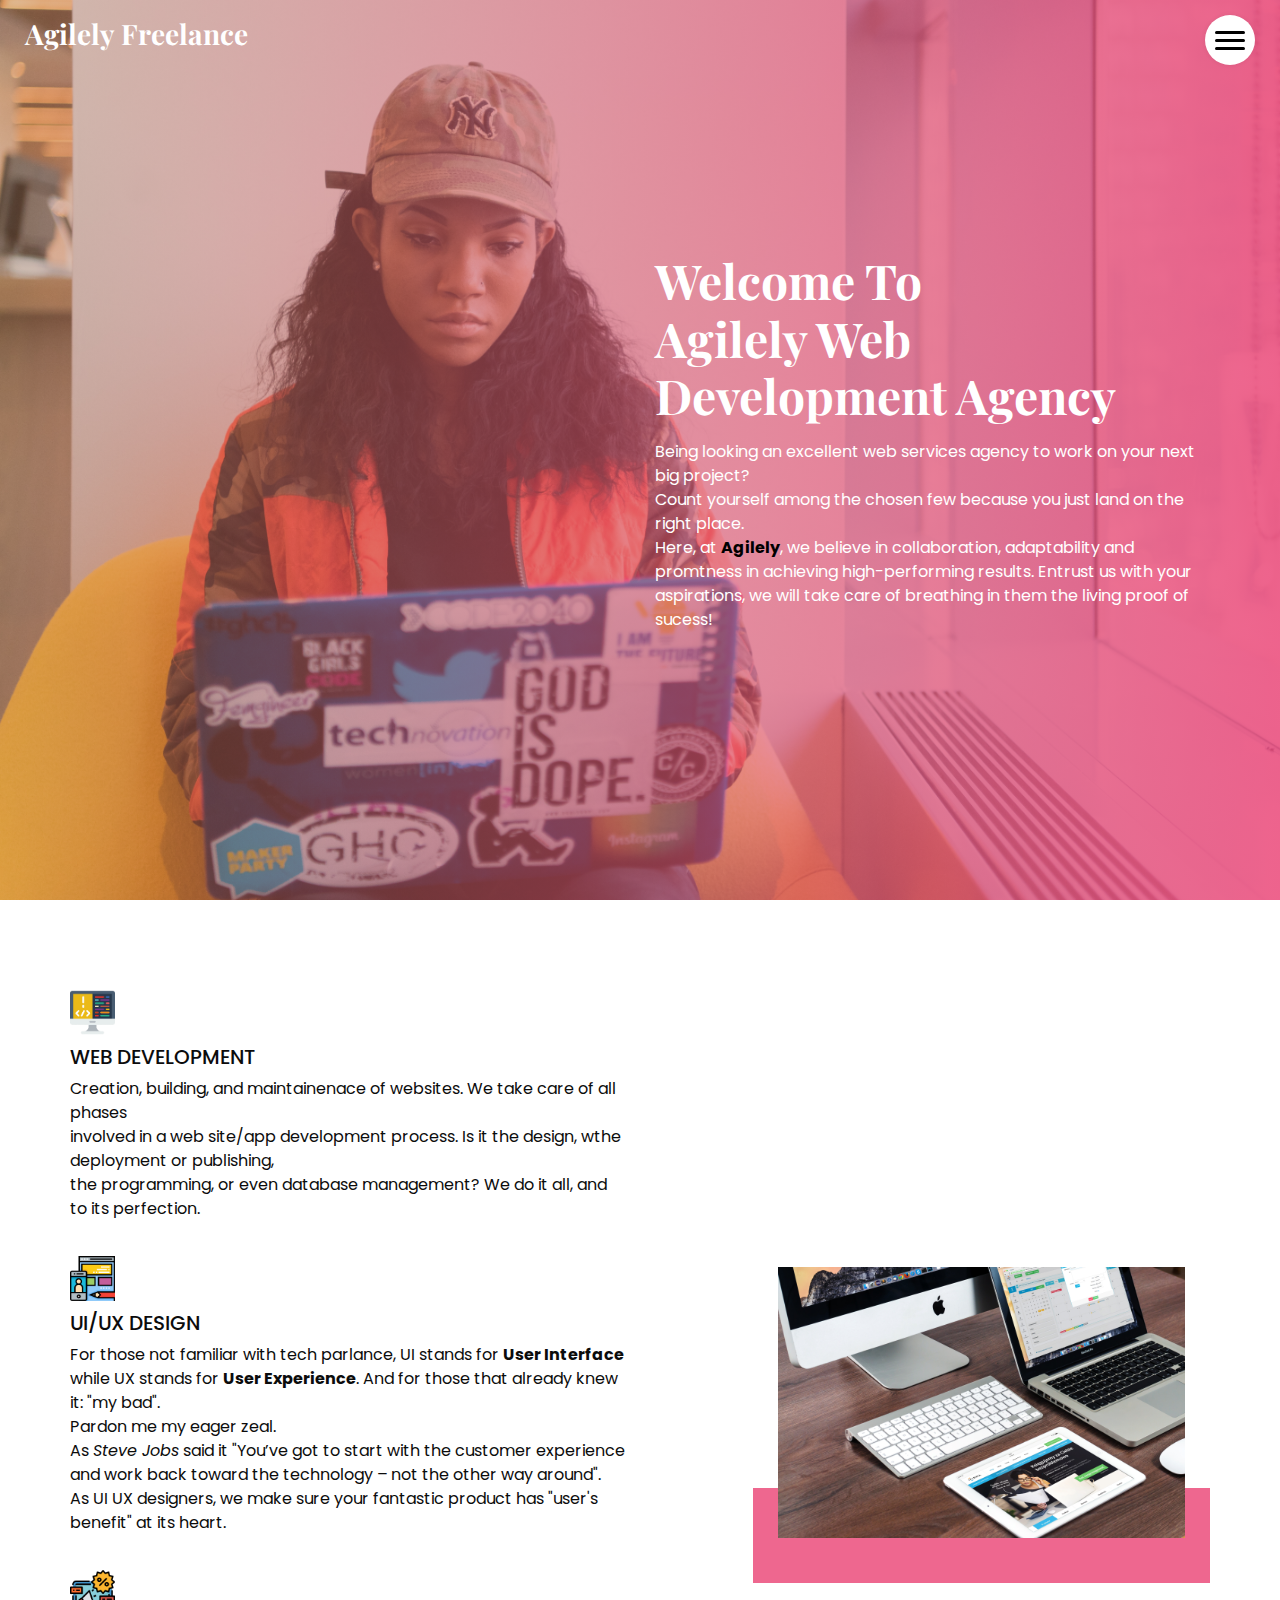
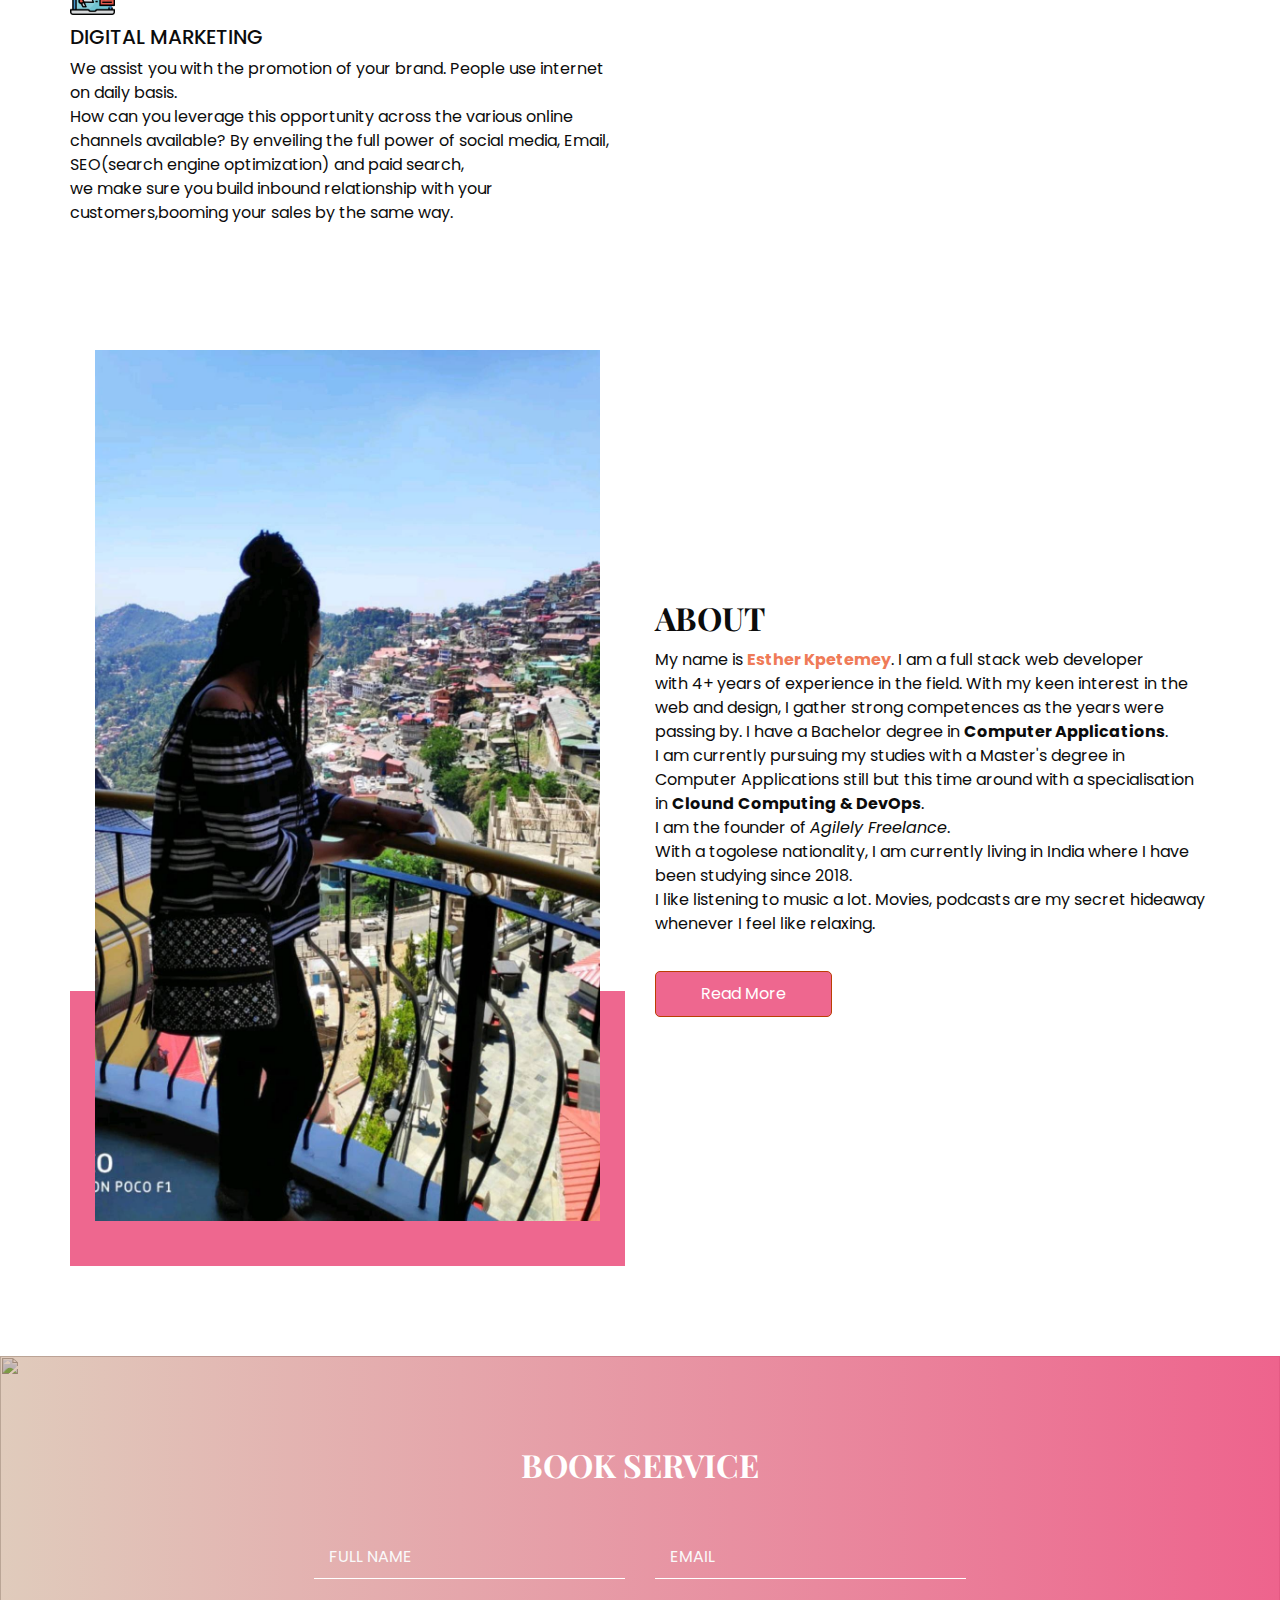
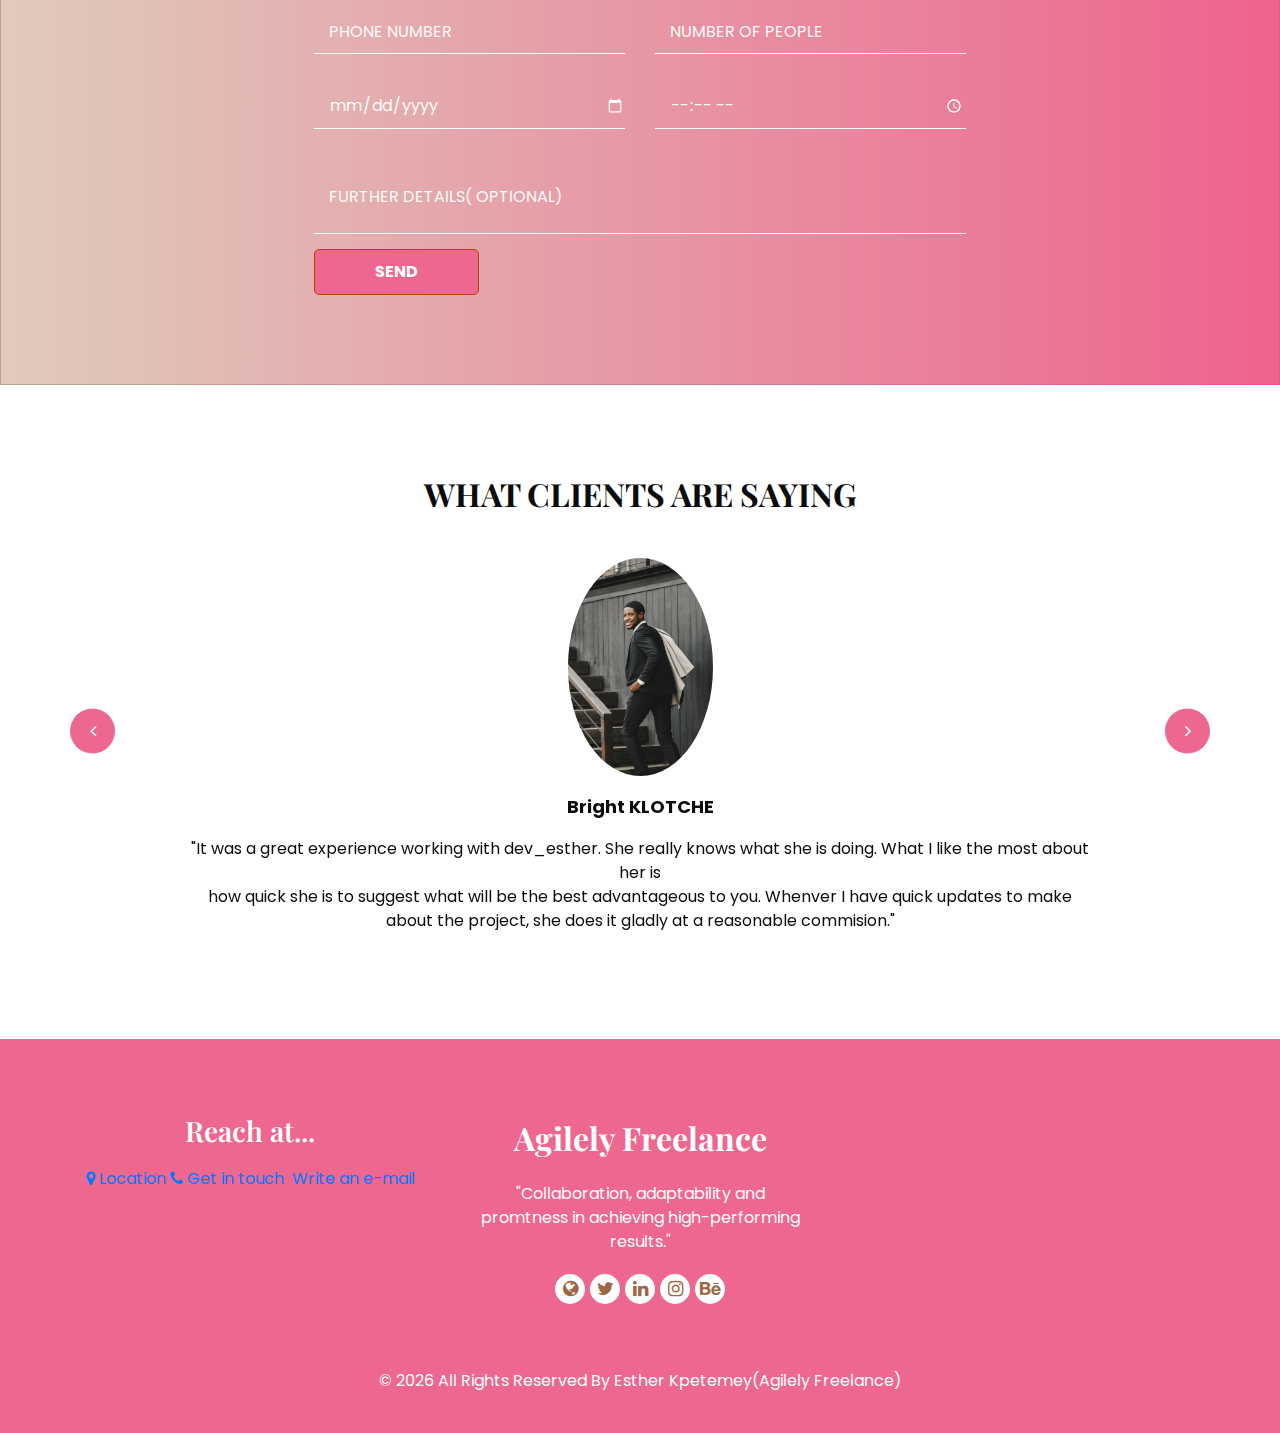
==== index.html @ 751589ab "Add call and mail to links." ====
<!DOCTYPE html>
<html>
  <head>
    <!-- Basic -->
    <meta charset="utf-8" />
    <meta http-equiv="X-UA-Compatible" content="IE=edge" />
    <!-- Mobile Metas -->
    <meta
      name="viewport"
      content="width=device-width, initial-scale=1, shrink-to-fit=no"
    />
    <!-- Site Metas -->

    <title>Agilely | Esther Kpetemey</title>
    <!-- Favicon -->
    <link rel="icon" type="image/x-icon" href="images/favicon.ico"/>
        <!-- End of Favicon -->
    <!-- bootstrap core css -->
    <link rel="stylesheet" type="text/css" href="css/bootstrap.css" />
    <!-- font awesome style -->
    <link href="css/font-awesome.min.css" rel="stylesheet" />
    <!-- Custom styles for this template -->
    <link href="css/style.css" rel="stylesheet" />
    <!-- responsive style -->
    <link href="css/responsive.css" rel="stylesheet" />
  </head>

  <body>
    <!-- header section start -->

    <header class="header_section">
      <div class="container-fluid">
        <nav class="navbar navbar-expand-lg custom_nav-container">
          <a href="index.html" class="navbar-brand">
            <span>Agilely Freelance</span>
          </a>
          <div class="" id="">
            <div class="custom_menu-btn">
              <button onclick="openNav()">
                <span class="s-1"></span>
                <span class="s-2"></span>
                <span class="s-3"></span>
              </button>
              <div class="overlay" id="myNav">
                <div class="overlay-content">
                  <a href="index.html">Home</a>
                  <a href="about.html">About</a>
                  <a href="book.html">Book Service/Apointment</a>
                  <a href="testimonial.html">Testimonials</a>
                </div>
              </div>
            </div>
          </div>
        </nav>
      </div>
    </header>
    <!-- End of header section -->

    <!-- slider section -->
    <section class="slider_section position-relative">
      <div class="slider_bg_box">
        <img src="images/slider-bg.jpg" alt="" />
      </div>
      <div class="slider_bg"></div>
      <div class="container">
        <div class="col-md-6 ml-auto">
          <div class="detail-box">
            <h1>Welcome To <br />Agilely Web Development Agency</h1>
            <p>
              Being looking an excellent web services agency to work on your next big project?
            <br>Count yourself among the chosen few because you just land on the right place.
            <br>Here, at <strong style="color:#000">Agilely</strong>, we believe in collaboration, adaptability and
            <br> promtness in achieving high-performing results. Entrust us with your aspirations, we 
            will take care of breathing in them the living proof of sucess!
            </p>
          </div>
        </div>
      </div>
    </section>
    <!-- End of slider section -->

    <!-- Special section -->
    <section class="spcl_section layout_padding">
      <div class="container">
        <div class="row">
          <div class="col-md-6">
            <div class="detail_container">
              <div class="detail-box">
                <img src="images/s1.png" alt="" />
                <h5>Web Development</h5>
                <p>
                   Creation, building, and maintainenace of websites. We take care of all phases <br>
                   involved in a web site/app development process. Is it the design, wthe deployment or publishing, <br>
                   the programming, or even database management? We do it all, and to its perfection.
                </p>
              </div>
              <div class="detail-box">
                <img src="images/s2.png" alt="" />
                <h5>UI/UX Design</h5>
                <p>
                  For those not familiar with tech parlance, UI stands for <strong>User Interface</strong><br>
                  while UX stands for <strong>User Experience</strong>. And for those that already knew it: "my bad". <br>
                  Pardon me my eager zeal. <br>
                  As <i>Steve Jobs</i> said it "You’ve got to start with the customer experience and work back toward the technology – not the other way around".
                  <br>As UI UX designers, we make sure your fantastic product has "user's benefit" at its heart.
                </p>
              </div>
              <div class="detail-box">
                <img src="images/s3.png" alt="" />
                <h5>Digital Marketing</h5>
                <p>
                  We assist you with the promotion of your brand. People use internet on daily basis. <br>
                  How can you leverage this opportunity across the various online channels available?
                  By enveiling the full power of social media, Email, SEO(search engine optimization) and paid search, <br>
                  we make sure you build inbound relationship with your customers,booming your sales by the same way.
                </p>
              </div>
            </div>
          </div>
          <div class="col-md-6 col-lg-5 ml-auto">
            <div class="img-box">
              <img src="images/spcl-img.jpg" alt="" />
            </div>
          </div>
        </div>
      </div>
    </section>
    <!-- End of special section -->

    <!-- about section -->
    <section class="about_section layout_padding-bottom">
      <div class="container">
        <div class="row">
          <div class="col-md-6">
            <div class="img-box">
              <img src="images/about-img.jpg" alt="" />
            </div>
          </div>
          <div class="col-md-6">
            <div class="detail-box">
              <div class="heading_container">
                <h2>About</h2>
              </div>
              <p>
                My name is <strong style="color:#ef7b58">Esther Kpetemey</strong>. I am a full stack web developer<br>
                with 4+ years of experience in the field. With my keen interest in the web and design, I gather strong competences
                as the years were passing by. I have a Bachelor degree in <strong>Computer Applications</strong>. 
                <br>I am currently pursuing my studies with a Master's degree in Computer Applications still but this time
                around with a specialisation in <strong>Clound Computing & DevOps</strong>. 
                <br>I am the founder of <i>Agilely Freelance</i>.
                <br>With a togolese nationality, I am currently living in India where I have been studying since 2018.
                <br>I like listening to music a lot. Movies, podcasts are my secret hideaway whenever I feel like relaxing. 
              </p>
              <a target="_blank" href="https://www.linkedin.com/in/esther-e-a-kpetemey/">Read More</a>
            </div>
          </div>
        </div>
      </div>
    </section>
    <!-- End of about us page -->

    <!-- contact section -->
    <section class="contact_section layout_padding">
      <div class="contact_bg_box">
        <img src="images/contact-bg.jpeg" alt="" />
      </div>
      <div class="container">
        <div class="heading_container heading_center">
          <h2>Book Service</h2>
        </div>
        <div class="">
          <div class="row">
            <div class="col-md-7 mx-auto">
              <form action="">
                <div class="contact_form-container">
                  <div class="row">
                    <div class="col-sm-6">
                      <input type="text" placeholder="Full Name" />
                    </div>
                    <div class="col-sm-6">
                      <input type="text" placeholder="Email" />
                    </div>
                  </div>
                  <div class="row">
                    <div class="col-sm-6">
                      <input type="number" placeholder="Phone Number" />
                    </div>
                    <div class="col-sm-6">
                      <input type="number" placeholder="Number of People" />
                    </div>
                  </div>
                  <div class="row">
                    <div class="col-sm-6">
                      <input type="date" placeholder="Select date" />
                    </div>
                    <div class="col-sm-6">
                      <input type="time" placeholder="Select Time" />
                    </div>
                  </div>
                  <div class="">
                    <input
                      type="text"
                      placeholder="Further Details( Optional)"
                      class="message_input"
                    />
                  </div>
                  <div class="btn_box">
                    <button type="submit">Send</button>
                  </div>
                </div>
              </form>
            </div>
          </div>
        </div>
      </div>
    </section>
    <!-- End of contact section -->

    <!-- Testimonial section -->
    <section class="client_section layout_padding">
      <div class="container">
        <div class="heading_container heading_center">
          <h2>What clients are saying</h2>
        </div>
        <div
          class="carousel slide"
          id="carouselExampleControls"
          data-ride:="carousel"
        >
          <div class="carousel-inner">
            <div class="carousel-item active">
              <div class="box">
                <div class="img-box">
                  <img src="images/client1.jpg" alt="Random Picture illustrating a client 1" />
                </div>
                <div class="detail-box">
                  <h4>Bright KLOTCHE</h4>
                  <p>
                    "It was a great experience working with dev_esther. She 
                    really knows what she is doing. What I like the most about her is <br>
                    how quick she is to suggest what will be the best advantageous to you. 
                    Whenver I have quick updates to make about the project, she does it gladly
                    at a reasonable commision."
                  </p>
                </div>
              </div>
            </div>
            <div class="carousel-item">
              <div class="box">
                <div class="img-box">
                  <img src="images/client2.jpg" alt="Random Picture illustrating a client 2" />
                </div>
                <div class="detail-box">
                  <h4>Hetzia Banks</h4>
                  <p>
                    "I still remember that time I was desparately in need of a good web developer. 
                    <br>To keep the long story short,it was a kind of urgent service that I needed. 
                    The deadlines were really tight. My friend put me in contact with Esther. 
                    <br>She is the best. She did everything within the timing. I was able to have
                    my site up and running in no time. Thanks once more Esther!"
                  </p>
                </div>
              </div>
            </div>
          </div>
          <div class="carousel_btn-box">
            <a
              href="#carouselExampleControls"
              class="carousel-control-prev"
              role="button"
              data-slide="prev"
            >
              <i class="fa fa-angle-left" aria-hidden="true"></i>
              <span class="sr-only">Previous</span>
            </a>
            <a
              href="#carouselExampleControls"
              class="carousel-control-next"
              role="button"
              data-slide="next"
            >
              <i class="fa fa-angle-right" aria-hidden="true"></i>
              <span class="sr-only">Next</span>
            </a>
          </div>
        </div>
      </div>
    </section>
    <!-- end of client section -->

    <!-- start of footer -->
    <footer class="footer_section">
      <div class="container">
        <div class="row">
          <div class="col-md-4 footer-col">
            <div class="footer_content">
              <h4>Reach at...</h4>
              <div class="contact_link_box">
                <a href=""
                  ><i class="fa fa-map-marker" aria-hidden="true"></i>
                  <span>Location</span></a
                >
                <a href="tel:+917340922428"
                  ><i class="fa fa-phone" aria-hidden="true"></i>
                  <span>Get in touch</span></a
                >
                <a href="mailto:agilelytm@yahoo.com"
                  ><i class="fa fa-envelop" aria-hidden="true"></i>
                  <span>Write an e-mail</span></a
                >
              </div>
            </div>
          </div>
          <div class="col-md-4 footer-col">
            <div class="footer_detail">
              <a href="" class="footer-logo"> Agilely Freelance </a>
              <p>
                "Collaboration, adaptability and
            <br> promtness in achieving high-performing results."
              </p>
              <div class="footer_social">
                <a href="https://www.estherkpetemey.com/" target="_blank"
                  ><i class="fa fa-globe" aria-hidden="true"></i
                ></a>
                <a href="https://twitter.com/es_kpet" target="_blank""><i class="fa fa-twitter" aria-hidden="true"></i></a>
                <a href="https://www.linkedin.com/in/esther-e-a-kpetemey/" target="_blank"><i class="fa fa-linkedin" aria-hidden="true"></i></a>
                <a href="https://www.instagram.com/esther_kpet/" target="_blank"
                  ><i class="fa fa-instagram" aria-hidden="true"></i
                ></a>
                <a href="https://www.behance.net/agilely" target="_blank""><i class="fa fa-behance" aria-hidden="true"></i></a>
              </div>
            </div>
          </div>
          <div class="col-md-4 footer-col">
            <div class="map_container">
              <div class="map">
                <div id="googleMap"></div>
              </div>
            </div>
          </div>
        </div>
        <div class="footer-info">
          <p>
            &copy; <span id="displayYear"></span> All Rights Reserved By
            <a target="_blank" href="https://portfolio.estherkpetemey.com/"
              >Esther Kpetemey(Agilely Freelance)</a
            >
          </p>
        </div>
      </div>
    </footer>
    <!-- end of footer section -->

    <!-- jQery -->
    <script src="js/jquery-3.4.1.min.js"></script>
    <!-- bootstrap js -->
    <script src="js/bootstrap.js"></script>
    <!-- custom js -->
    <script src="js/custom.js"></script>
    <!-- Google Map -->
    <!--<script src="https://maps.googleapis.com/maps/api/js?key=AIzaSyCh39n5U-4IoWpsVGUHWdqB6puEkhRLdmI&callback=myMap"></script>-->
        <script
      src="https://maps.googleapis.com/maps/api/js?key=AIzaSyB41DRUbKWJHPxaFjMAwdrzWzbVKartNGg&callback=initMap&v=weekly"
      defer
    ></script>
    <!-- End Google Map -->
  </body>
</html>
---- css/style.css ----
@import url("https://fonts.googleapis.com/css2?family=Playfair+Display:wght@400;500;600;700&family=Poppins:wght@400;500;600;700&display=swap");
/* fonts import */
@import url("../fonts/octin_sports_rg.ttf");
body {
  font-family: "Poppins", sans-serif;
  color: #0c0c0c;
  background-color: #ffffff;
  overflow-x: hidden;
}

.layout_padding {
  padding: 90px 0;
}

.layout_padding2 {
  padding: 45px 0;
}

.layout_padding2-top {
  padding-top: 45px;
}

.layout_padding2-bottom {
  padding-bottom: 45px;
}

.layout_padding-top {
  padding-top: 90px;
}

.layout_padding-bottom {
  padding-bottom: 90px;
}

.long_section {
  margin-left: 45px;
  margin-right: 45px;
  padding-left: 15px;
  padding-right: 15px;
}

.heading_container {
  display: -webkit-box;
  display: -ms-flexbox;
  display: flex;
  -webkit-box-orient: vertical;
  -webkit-box-direction: normal;
  -ms-flex-direction: column;
  flex-direction: column;
  -webkit-box-align: start;
  -ms-flex-align: start;
  align-items: flex-start;
  font-family: "Playfair Display", serif;
}

.heading_container h2 {
  position: relative;
  font-weight: bold;
  text-transform: uppercase;
  margin: 0;
}

.heading_container.heading_center {
  -webkit-box-align: center;
  -ms-flex-align: center;
  align-items: center;
  text-align: center;
}

h1,
h2 {
  font-family: "Playfair Display", serif;
}

/*header section*/
.header_section {
  position: absolute;
  top: 0;
  width: 100%;
  z-index: 9;
}

.header_section .container-fluid {
  padding-right: 25px;
  padding-left: 25px;
}

.header_section .nav_container {
  margin: 0 auto;
}

.header_section.innerpage_header {
  position: relative;
  background: -webkit-gradient(
    linear,
    left top,
    right top,
    from(#f2cc8f),
    to(#bb3e03)
  );
  background: linear-gradient(to right, #fdf0d5, #9c6644);
  padding: 10px 0;
}

.custom_nav-container {
  padding-left: 0;
  padding-right: 0;
}

.custom_menu-btn {
  position: fixed;
  right: 25px;
  top: 15px;
  width: 50px;
  height: 50px;
}

.custom_menu-btn::before {
  content: "";
  position: absolute;
  top: 0;
  right: 0;
  width: 100%;
  height: 100%;
  background-color: white;
  -webkit-box-shadow: 0 0 5px 0 rgba(0, 0, 0, 0.07);
  box-shadow: 0 0 5px 0 rgba(0, 0, 0, 0.07);
  z-index: 7;
  border-radius: 100%;
  -webkit-transition: all 0.3s;
  transition: all 0.3s;
}

.custom_menu-btn.menu_btn-style::before {
  width: 100vh;
  height: 100vh;
  background-color: #ee678f;
  -webkit-transform: scale(7);
  transform: scale(7);
  border-radius: 0;
}

.custom_menu-btn button {
  width: 50px;
  height: 50px;
  outline: none;
  border: none;
  border-radius: 100%;
  display: -webkit-box;
  display: -ms-flexbox;
  display: flex;
  -webkit-box-orient: vertical;
  -webkit-box-direction: normal;
  -ms-flex-direction: column;
  flex-direction: column;
  -webkit-box-align: center;
  -ms-flex-align: center;
  align-items: center;
  -webkit-box-pack: center;
  -ms-flex-pack: center;
  justify-content: center;
  background-color: transparent;
  position: relative;
  z-index: 999;
  margin: 0;
}

.custom_menu-btn button span {
  display: block;
  width: 30px;
  height: 3px;
  background-color: #000000;
  margin: 2.5px 0;
  -webkit-transition: all 0.3s;
  transition: all 0.3s;
  border-radius: 15px;
}

.custom_menu-btn .s-2 {
  -webkit-transition: all 0.1s;
  transition: all 0.1s;
}

.menu_btn-style button span {
  background-color: #ffffff;
}

.menu_btn-style button .s-1 {
  -webkit-transform: rotate(45deg) translate(6px, 6px);
  transform: rotate(45deg) translate(6px, 6px);
}

.menu_btn-style button .s-2 {
  -webkit-transform: translateX(100px);
  transform: translateX(100px);
}

.menu_btn-style button .s-3 {
  -webkit-transform: rotate(-45deg) translate(5px, -5px);
  transform: rotate(-45deg) translate(5px, -5px);
}

.overlay {
  height: 100%;
  width: 0;
  position: fixed;
  top: 0;
  left: 0;
  overflow-x: hidden;
  -webkit-transition: 0.5s;
  transition: 0.5s;
  z-index: 9;
}

.overlay .closebtn {
  position: absolute;
  top: 0;
  right: 30px;
  font-size: 60px;
}

.overlay a {
  padding: 0px;
  text-decoration: none;
  font-size: 22px;
  color: #ffffff;
  display: block;
  -webkit-transition: 0.3s;
  transition: 0.3s;
  margin-bottom: 15px;
  text-transform: uppercase;
  font-weight: 600;
  opacity: 0;
}

.overlay a:hover {
  color: #000;
}

.overlay-content {
  position: relative;
  top: 30%;
  width: 100%;
  text-align: center;
  margin-top: 30px;
  z-index: 99;
}

.menu_width {
  width: 100%;
}

.menu_width.overlay a {
  opacity: 1;
}

a,
a:hover,
a:focus {
  text-decoration: none;
}

a:hover,
a:focus {
  color: initial;
}

.btn,
.btn:focus {
  outline: none !important;
  -webkit-box-shadow: none;
  box-shadow: none;
}

.navbar-brand {
  font-family: "Playfair Display", serif;
}

.navbar-brand span {
  font-size: 28px;
  font-weight: 700;
  color: #ffffff;
}

/*end header section*/
/* slider section */
.slider_section {
  min-height: 100vh;
  -webkit-box-flex: 1;
  -ms-flex: 1;
  flex: 1;
  display: -webkit-box;
  display: -ms-flexbox;
  display: flex;
  -webkit-box-align: center;
  -ms-flex-align: center;
  align-items: center;
  position: relative;
}

.slider_section .row {
  -webkit-box-align: center;
  -ms-flex-align: center;
  align-items: center;
}

.slider_section .detail-box {
  position: relative;
  z-index: 4;
  color: #ffffff;
  padding: 75px 0;
}

.slider_section .detail-box h1 {
  font-weight: bold;
  font-size: 3rem;
}

.slider_section .detail-box p {
  margin-top: 15px;
}

.slider_section .detail-box .slider-link {
  display: inline-block;
  padding: 10px 45px;
  background-color: #9c6644;
  color: #ffffff;
  border-radius: 5px;
  border: 1px solid #bb3e03;
  -webkit-transition: all 0.2s;
  transition: all 0.2s;
  margin-top: 10px;
}

.slider_section .detail-box .slider-link:hover {
  background-color: transparent;
  color: #9c6644;
}

.slider_section .slider_bg_box {
  position: absolute;
  top: 0;
  left: 0;
  width: 100%;
  height: 100%;
  z-index: 2;
  overflow: hidden;
}

.slider_section .slider_bg_box img {
  width: 100%;
  height: 100%;
  -o-object-fit: cover;
  object-fit: cover;
  -o-object-position: top left;
  object-position: top left;
}

.slider_section .slider_bg_box::before {
  content: "";
  position: absolute;
  left: 0;
  top: 0;
  width: 100%;
  height: 100%;
  background: -webkit-gradient(
    linear,
    left top,
    right top,
    from(rgba(177, 126, 87, 0.4)),
    to(rgba(235, 72, 121, 0.85))
  );
  background: linear-gradient(
    to right,
    rgba(177, 126, 87, 0.4),
    rgba(235, 72, 121, 0.85)
  );
}

.spcl_section .row {
  -webkit-box-align: center;
  -ms-flex-align: center;
  align-items: center;
}

.spcl_section .detail-box {
  margin-bottom: 35px;
}

.spcl_section .detail-box img {
  width: 45px;
  margin-bottom: 10px;
}

.spcl_section .detail-box h5 {
  text-transform: uppercase;
}

.spcl_section .img-box {
  display: -webkit-box;
  display: -ms-flexbox;
  display: flex;
  -webkit-box-pack: center;
  -ms-flex-pack: center;
  justify-content: center;
  background: -webkit-gradient(
    linear,
    left top,
    left bottom,
    color-stop(70%, transparent),
    color-stop(70%, #9c6644)
  );
  background: linear-gradient(to bottom, transparent 70%, #ee678f 70%);
  padding: 0 25px 45px 25px;
}

.spcl_section .img-box img {
  width: 100%;
}

.about_section .row {
  -webkit-box-align: center;
  -ms-flex-align: center;
  align-items: center;
}

.about_section .img-box {
  position: relative;
  background: -webkit-gradient(
    linear,
    left top,
    left bottom,
    color-stop(70%, transparent),
    color-stop(70%, #9c6644)
  );
  background: linear-gradient(to bottom, transparent 70%, #ee678f 70%);
  padding: 0 25px 45px 25px;
}

.about_section .img-box img {
  width: 100%;
  position: relative;
}

.about_section .detail-box p {
  margin-top: 10px;
  margin-bottom: 35px;
}

.about_section .detail-box a {
  display: inline-block;
  padding: 10px 45px;
  background-color: #ee678f;
  color: #ffffff;
  border-radius: 5px;
  border: 1px solid #bb3e03;
  -webkit-transition: all 0.2s;
  transition: all 0.2s;
}

.about_section .detail-box a:hover {
  background-color: transparent;
  color: #bb3e03;
}

/* contact section */
.contact_section {
  position: relative;
  color: #ffffff;
}

.contact_section .row {
  -webkit-box-align: center;
  -ms-flex-align: center;
  align-items: center;
}

.contact_section .contact_form-container {
  margin-top: 35px;
}

.contact_section .contact_form-container input {
  border: none;
  outline: none;
  color: #fefefe;
  height: 45px;
  width: 100%;
  margin: 15px 0;
  padding-left: 15px;
  background-color: transparent;
  border-bottom: 1px solid #fff;
}

.contact_section .contact_form-container input::-webkit-input-placeholder {
  color: #fafafa;
  text-transform: uppercase;
}

.contact_section .contact_form-container input:-ms-input-placeholder {
  color: #fafafa;
  text-transform: uppercase;
}

.contact_section .contact_form-container input::-ms-input-placeholder {
  color: #fafafa;
  text-transform: uppercase;
}

.contact_section .contact_form-container input::placeholder {
  color: #fafafa;
  text-transform: uppercase;
}

.contact_section .contact_form-container input.message_input {
  height: 75px;
}

.contact_section .contact_form-container input:focus {
  border-bottom: 1px solid #bb3e03;
}

.contact_section
  .contact_form-container
  input[type="date"]::-webkit-calendar-picker-indicator,
.contact_section
  .contact_form-container
  input[type="time"]::-webkit-calendar-picker-indicator {
  color: #fff;
  -webkit-filter: invert(1);
  filter: invert(1);
}

.contact_section .contact_form-container .btn-box {
  display: -webkit-box;
  display: -ms-flexbox;
  display: flex;
  -webkit-box-pack: center;
  -ms-flex-pack: center;
  justify-content: center;
  margin-top: 25px;
}

.contact_section .contact_form-container button {
  display: inline-block;
  padding: 10px 60px;
  background-color: #ee678f;
  color: #ffffff;
  border-radius: 5px;
  border: 1px solid #bb3e03;
  -webkit-transition: all 0.2s;
  transition: all 0.2s;
  text-transform: uppercase;
  font-weight: bold;
}

.contact_section .contact_form-container button:hover {
  background-color: #fff;
  color: #9c6644;
}

.contact_bg_box {
  position: absolute;
  top: 0;
  left: 0;
  width: 100%;
  height: 100%;
  overflow: hidden;
  z-index: -1;
  display: -webkit-box;
  display: -ms-flexbox;
  display: flex;
  -webkit-box-pack: center;
  -ms-flex-pack: center;
  justify-content: center;
  -webkit-box-align: center;
  -ms-flex-align: center;
  align-items: center;
}

.contact_bg_box img {
  width: 100%;
  height: 100%;
  -o-object-fit: cover;
  object-fit: cover;
  -o-object-position: top right;
  object-position: top right;
}

.contact_bg_box::before {
  content: "";
  position: absolute;
  top: 0;
  left: 0;
  width: 100%;
  height: 100%;
  background: -webkit-gradient(
    linear,
    left top,
    right top,
    from(rgba(177, 126, 87, 0.4)),
    to(rgba(235, 72, 121, 0.85))
  );
  background: linear-gradient(
    to right,
    rgba(177, 126, 87, 0.4),
    rgba(235, 72, 121, 0.85)
  );
}

/* end contact section */
.client_section {
  text-align: center;
}

.client_section #carouselExampleControls {
  padding: 0 10%;
}

.client_section .box {
  display: -webkit-box;
  display: -ms-flexbox;
  display: flex;
  -webkit-box-orient: vertical;
  -webkit-box-direction: normal;
  -ms-flex-direction: column;
  flex-direction: column;
  -webkit-box-align: center;
  -ms-flex-align: center;
  align-items: center;
  margin-top: 45px;
}

.client_section .box .img-box {
  width: 145px;
}

.client_section .box .img-box img {
  width: 100%;
  border-radius: 100%;
}

.client_section .box .detail-box {
  display: -webkit-box;
  display: -ms-flexbox;
  display: flex;
  -webkit-box-orient: vertical;
  -webkit-box-direction: normal;
  -ms-flex-direction: column;
  flex-direction: column;
  -webkit-box-align: center;
  -ms-flex-align: center;
  align-items: center;
  margin-top: 20px;
}

.client_section .box .detail-box h4 {
  font-weight: bold;
  font-size: 18px;
  padding: 0 10px;
  border-bottom: 1px solid #ffffff;
}

.client_section .box .detail-box p {
  margin-top: 10px;
}

.client_section .carousel_btn-box {
  display: -webkit-box;
  display: -ms-flexbox;
  display: flex;
  -webkit-box-pack: center;
  -ms-flex-pack: center;
  justify-content: center;
}

.client_section .carousel-control-prev,
.client_section .carousel-control-next {
  position: absolute;
  top: 50%;
  width: 45px;
  height: 45px;
  border: none;
  opacity: 1;
  background-color: #ee678f;
  color: #ffffff;
  border-radius: 100%;
  -webkit-transform: translateY(-50%);
  transform: translateY(-50%);
  font-size: 18px;
}

.client_section .carousel-control-prev:hover,
.client_section .carousel-control-next:hover {
  background-color: #ee678f;
}

.client_section .carousel-control-prev {
  left: 0;
}

.client_section .carousel-control-next {
  left: initial;
  right: 0;
}

/* footer section*/
.footer_section {
  background-color: #ee678f;
  color: #ffffff;
  padding: 75px 0 40px 0;
  text-align: center;
}

.footer_section h4 {
  font-size: 28px;
}

.footer_section h4,
.footer_section .footer-logo {
  font-weight: 600;
  margin-bottom: 20px;
  font-family: "Playfair Display", serif;
}

.footer_section .footer-col {
  margin-bottom: 30px;
}

.footer_section .footer_contact .contact_link_box {
  display: -webkit-box;
  display: -ms-flexbox;
  display: flex;
  -webkit-box-orient: vertical;
  -webkit-box-direction: normal;
  -ms-flex-direction: column;
  flex-direction: column;
}

.footer_section .footer_contact .contact_link_box a {
  margin: 5px 0;
  color: #ffffff;
}

.footer_section .footer_contact .contact_link_box a i {
  margin-right: 5px;
}

.footer_section .footer_contact .contact_link_box a:hover {
  color: #000;
}

.footer_section .footer-logo {
  display: block;
  font-weight: bold;
  font-size: 32px;
  color: #ffffff;
}

.footer_section .footer_social {
  display: -webkit-box;
  display: -ms-flexbox;
  display: flex;
  -webkit-box-pack: center;
  -ms-flex-pack: center;
  justify-content: center;
  margin-top: 20px;
  margin-bottom: 10px;
}

.footer_section .footer_social a {
  display: -webkit-box;
  display: -ms-flexbox;
  display: flex;
  -webkit-box-pack: center;
  -ms-flex-pack: center;
  justify-content: center;
  -webkit-box-align: center;
  -ms-flex-align: center;
  align-items: center;
  color: #9c6644;
  width: 30px;
  height: 30px;
  border-radius: 100%;
  background-color: #ffffff;
  border-radius: 100%;
  margin: 0 2.5px;
  font-size: 18px;
}

.footer_section .footer_social a:hover {
  color: #000;
}

.footer_section .map_container {
  width: 100%;
  height: 175px;
  overflow: hidden;
  display: -webkit-box;
  display: -ms-flexbox;
  display: flex;
  -webkit-box-align: stretch;
  -ms-flex-align: stretch;
  align-items: stretch;
}

.footer_section .map_container .map {
  height: 100%;
  -webkit-box-flex: 1;
  -ms-flex: 1;
  flex: 1;
}

.footer_section .map_container .map #googleMap {
  height: 100%;
}

.footer_section .footer-info {
  text-align: center;
  margin-top: 25px;
}

.footer_section .footer-info p {
  color: #ffffff;
  margin: 0;
}

.footer_section .footer-info p a {
  color: inherit;
}
/*# sourceMappingURL=style.css.map */
---- css/responsive.css ----
@media (max-width: 1300px) {}

@media (max-width: 1120px) {}

@media (max-width: 992px) {
  .slider_section {
    min-height: auto;
    padding-top: 25px;
  }
}

@media (max-width: 800px) {}

@media (max-width: 767px) {
  .slider_section .detail-box h1 {
    font-size: 2.5rem;
  }

  .slider_section .slider_bg_box img {
    object-position: 20% center;
  }

  .about_section .row {
    flex-direction: column-reverse;
  }

  .about_section .detail-box {
    margin-bottom: 45px;
  }

  .client_section .carousel_btn-box {
    margin-top: 25px;
  }

  .client_section .carousel-control-prev,
  .client_section .carousel-control-next {
    position: unset;
    transform: none;
    margin: 0 2.5px;
  }
}

@media (max-width: 576px) {}

@media (max-width: 480px) {
  .slider_section .slider_bg_box img {
    object-position: 40% center;
  }

  .contact_bg_box img {
    -o-object-position: 60% top;
    object-position: 60% top;
  }
}

@media (max-width: 420px) {}

@media (max-width: 376px) {
  .slider_section .detail-box h1 {
    font-size: 2rem;
  }
}

@media (min-width: 1200px) {
  .container {
    max-width: 1170px;
  }
}
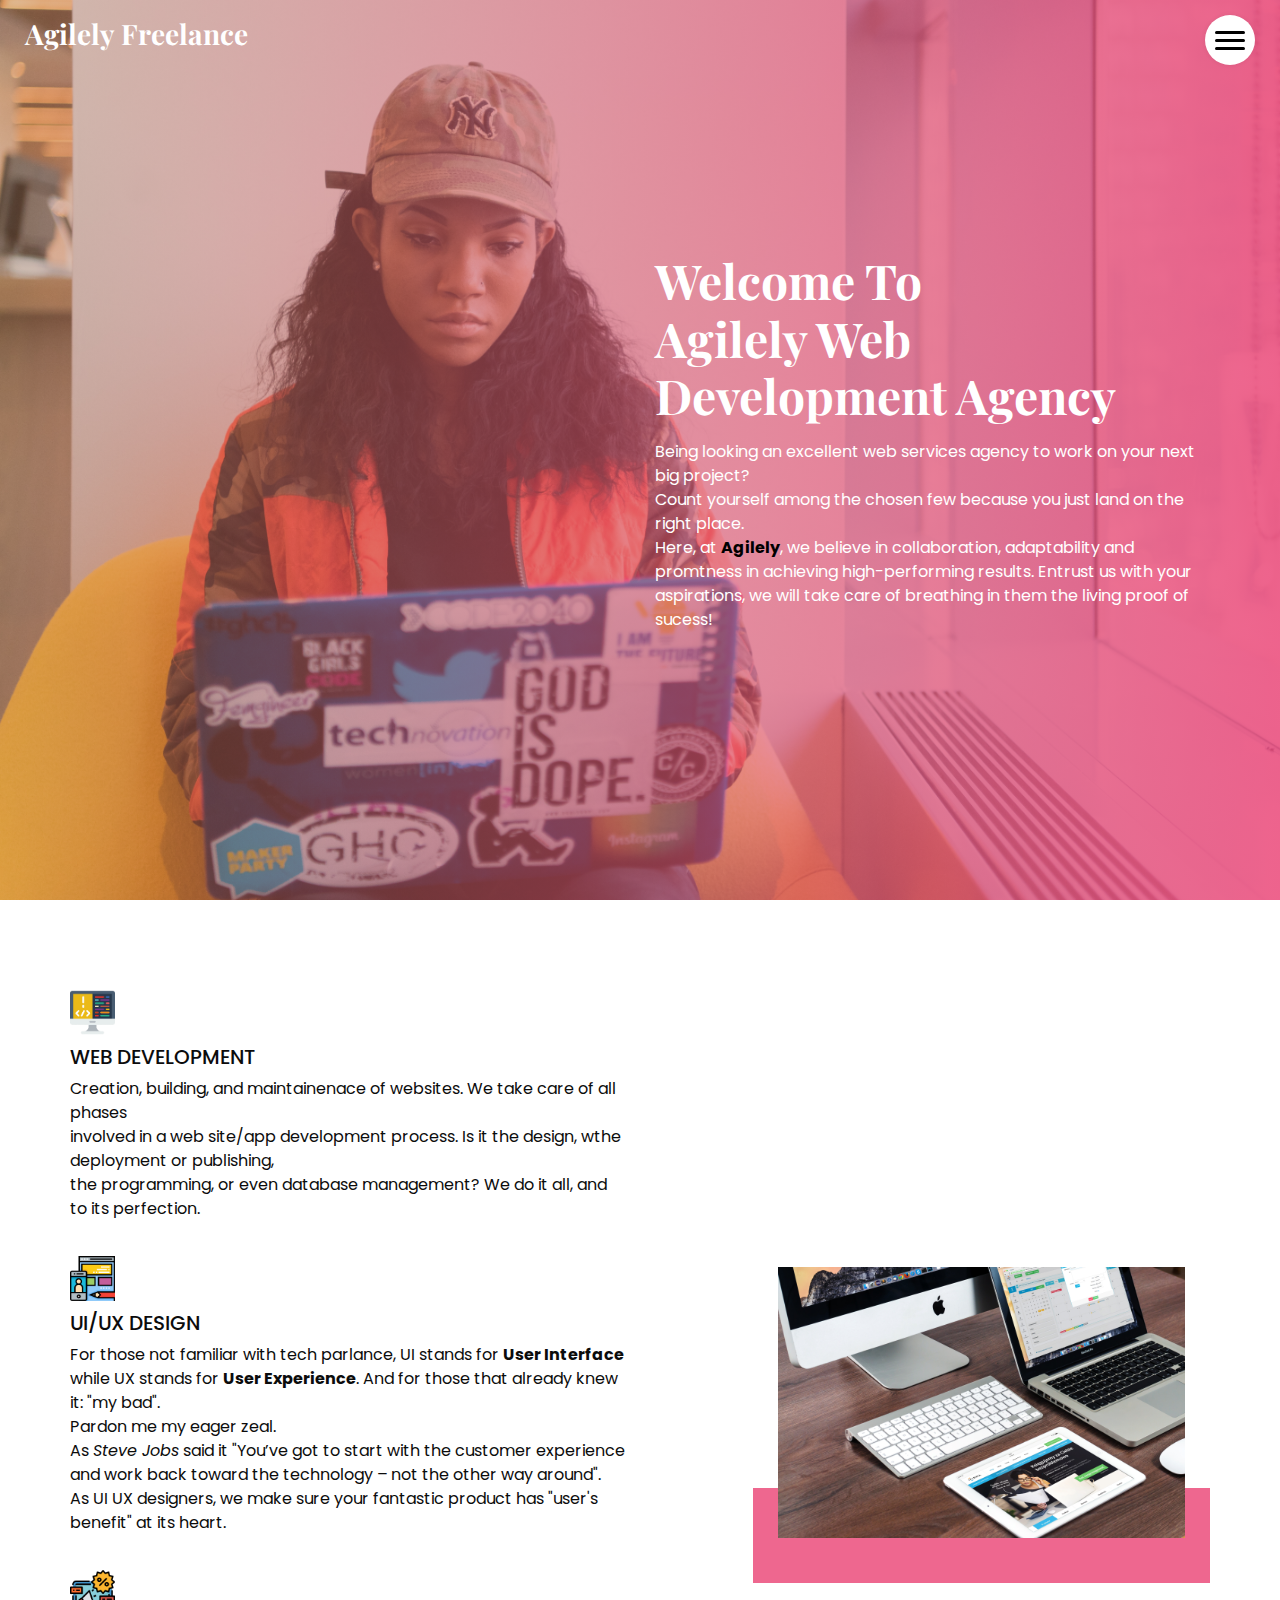
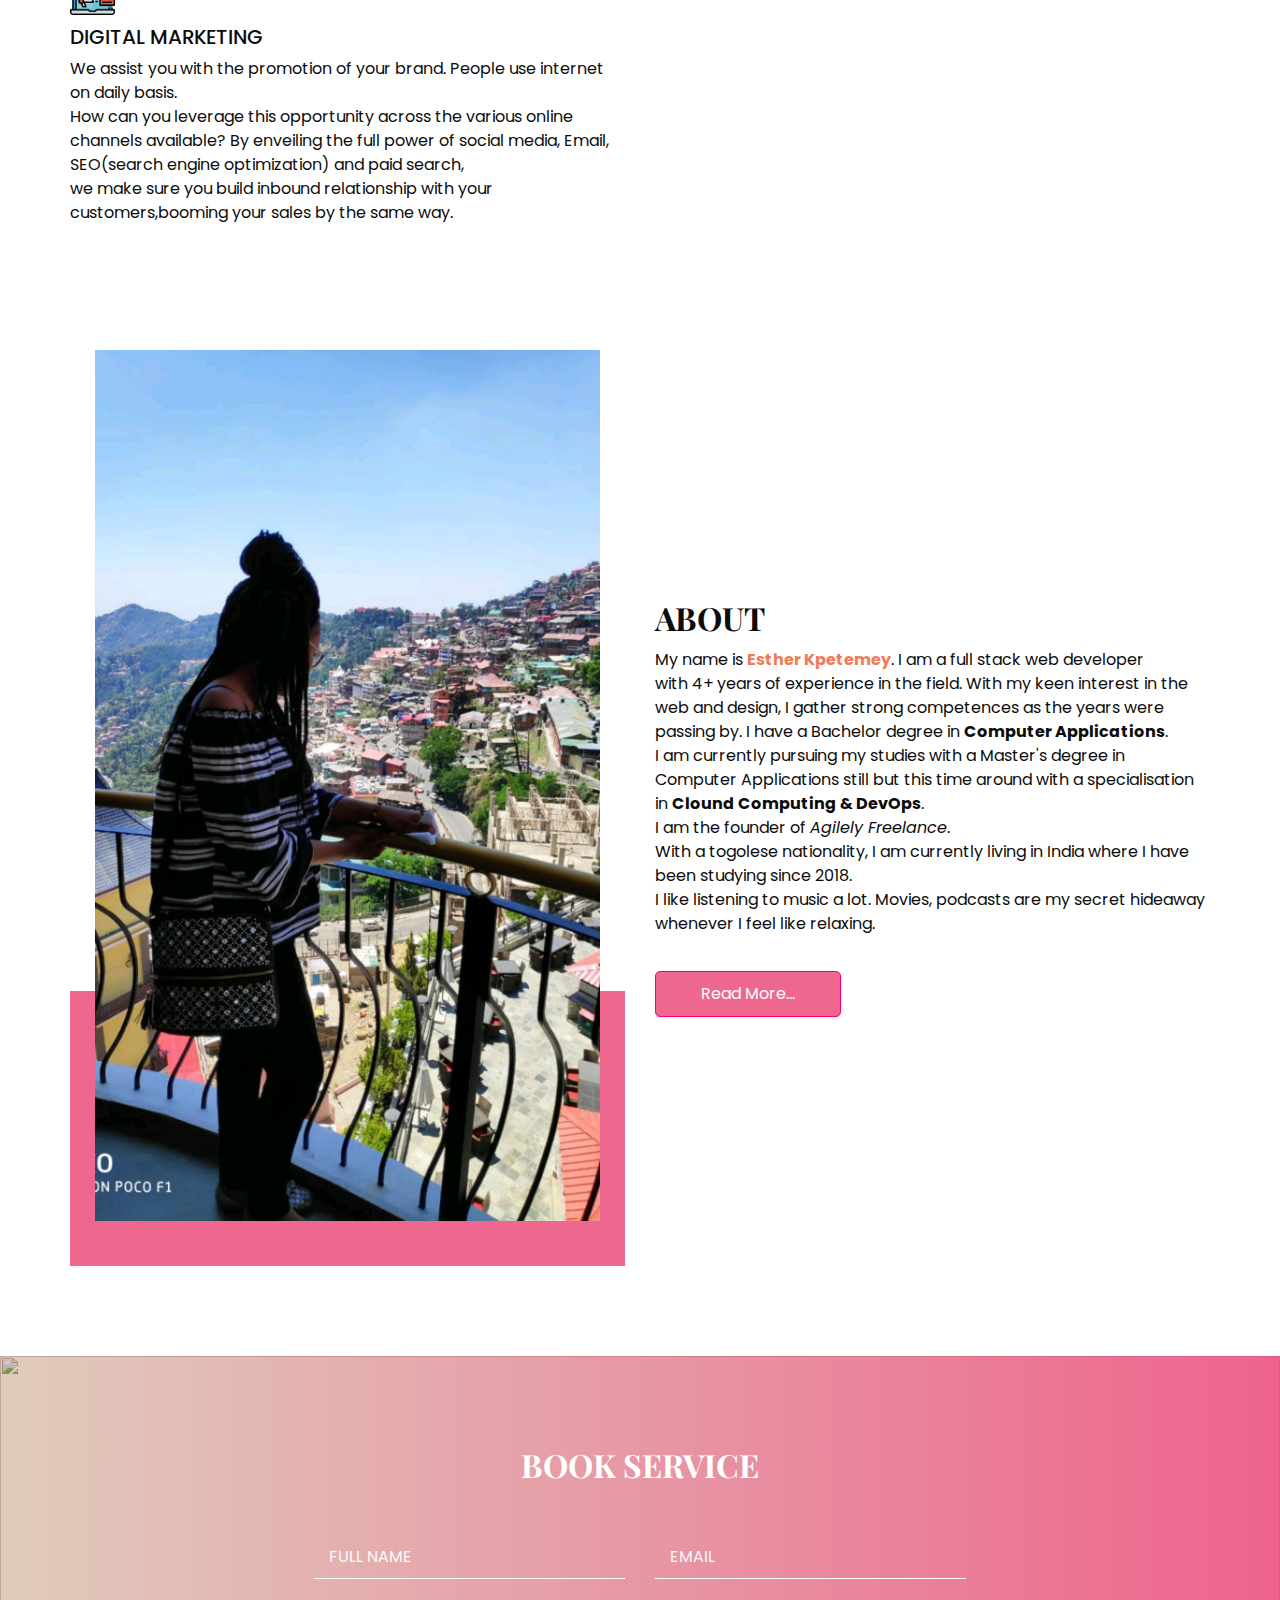
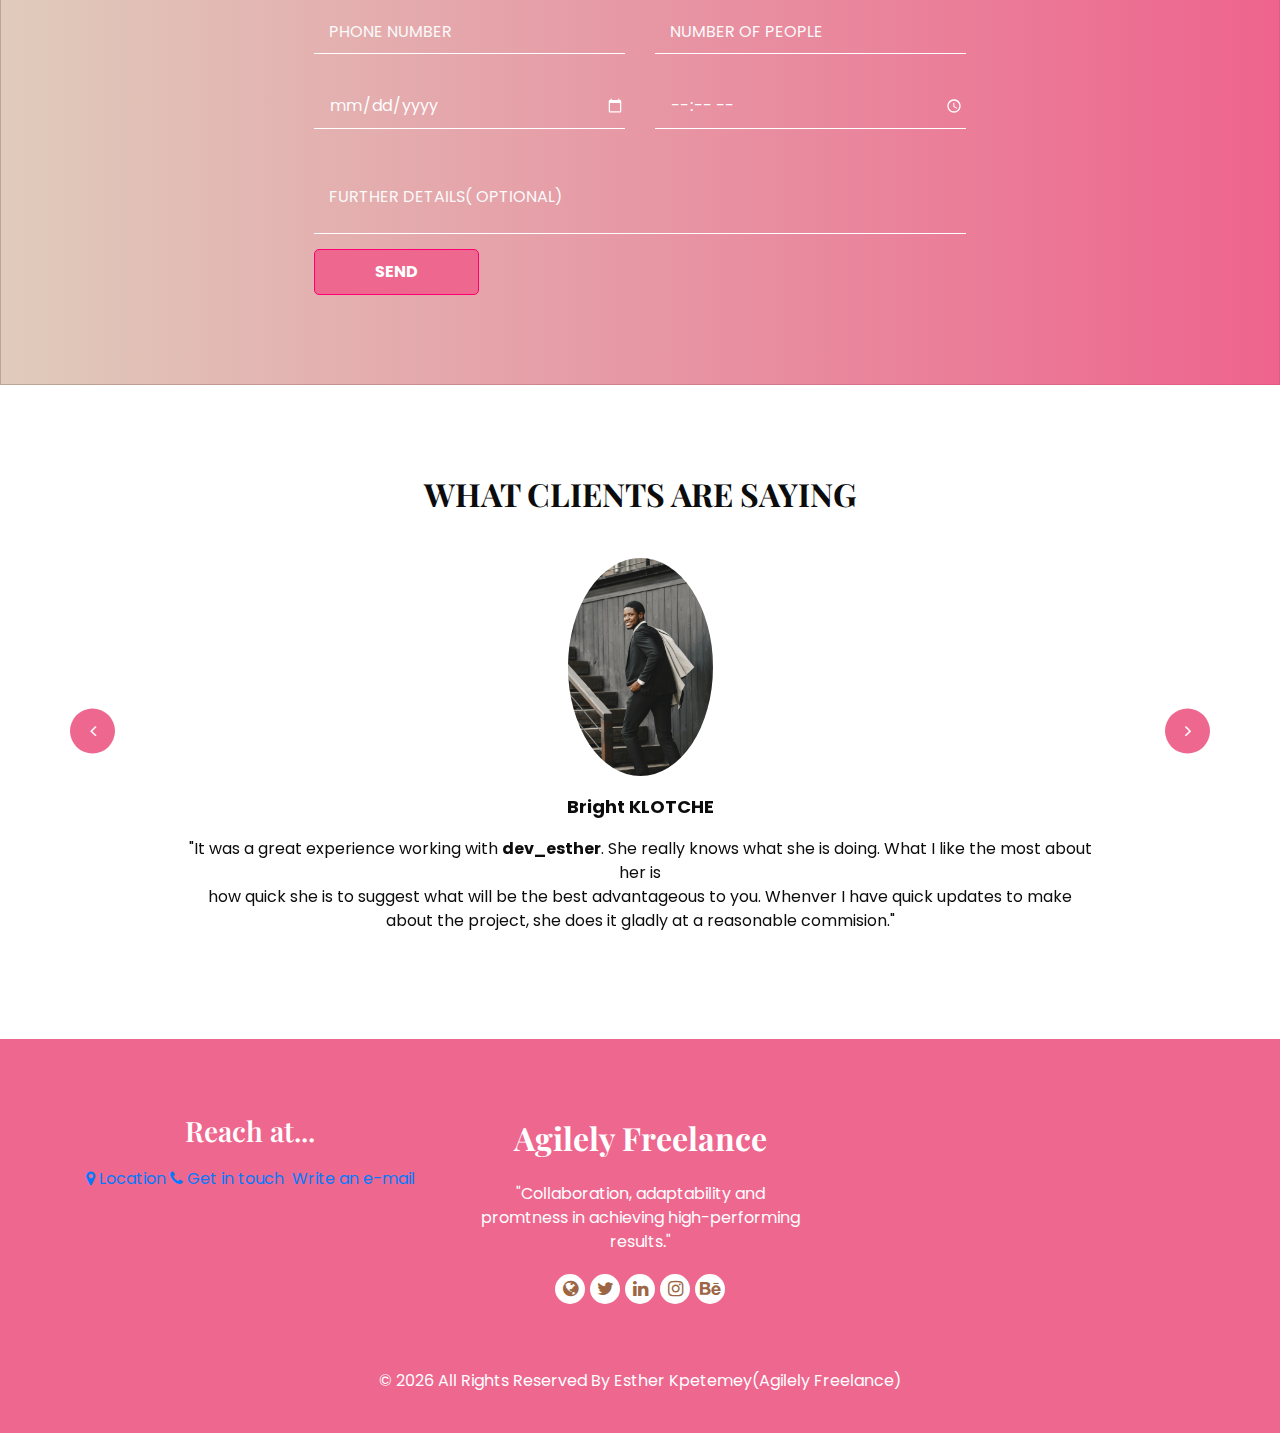
==== commit 74097d6a: "Improvement." ====
--- a/index.html
+++ b/index.html
@@ -151,7 +151,7 @@
                 <br>With a togolese nationality, I am currently living in India where I have been studying since 2018.
                 <br>I like listening to music a lot. Movies, podcasts are my secret hideaway whenever I feel like relaxing. 
               </p>
-              <a target="_blank" href="https://www.linkedin.com/in/esther-e-a-kpetemey/">Read More</a>
+              <a target="_blank" href="https://www.linkedin.com/in/esther-e-a-kpetemey/">Read More...</a>
             </div>
           </div>
         </div>
@@ -236,7 +236,7 @@
                 <div class="detail-box">
                   <h4>Bright KLOTCHE</h4>
                   <p>
-                    "It was a great experience working with dev_esther. She 
+                    "It was a great experience working with <strong>dev_esther</strong>. She 
                     really knows what she is doing. What I like the most about her is <br>
                     how quick she is to suggest what will be the best advantageous to you. 
                     Whenver I have quick updates to make about the project, she does it gladly
@@ -296,7 +296,7 @@
             <div class="footer_content">
               <h4>Reach at...</h4>
               <div class="contact_link_box">
-                <a href=""
+                <a target="_blank" href="https://goo.gl/maps/7CqCitraUJ5pEX5e9"
                   ><i class="fa fa-map-marker" aria-hidden="true"></i>
                   <span>Location</span></a
                 >
--- a/css/style.css
+++ b/css/style.css
@@ -326,7 +326,7 @@
   background-color: #9c6644;
   color: #ffffff;
   border-radius: 5px;
-  border: 1px solid #bb3e03;
+  border: 1px solid #ff006e;
   -webkit-transition: all 0.2s;
   transition: all 0.2s;
   margin-top: 10px;
@@ -453,7 +453,7 @@
   background-color: #ee678f;
   color: #ffffff;
   border-radius: 5px;
-  border: 1px solid #bb3e03;
+  border: 1px solid #ff006e;
   -webkit-transition: all 0.2s;
   transition: all 0.2s;
 }
@@ -516,7 +516,7 @@
 }
 
 .contact_section .contact_form-container input:focus {
-  border-bottom: 1px solid #bb3e03;
+  border-bottom: 1px solid #ff006e;
 }
 
 .contact_section
@@ -546,7 +546,7 @@
   background-color: #ee678f;
   color: #ffffff;
   border-radius: 5px;
-  border: 1px solid #bb3e03;
+  border: 1px solid #ff006e;
   -webkit-transition: all 0.2s;
   transition: all 0.2s;
   text-transform: uppercase;
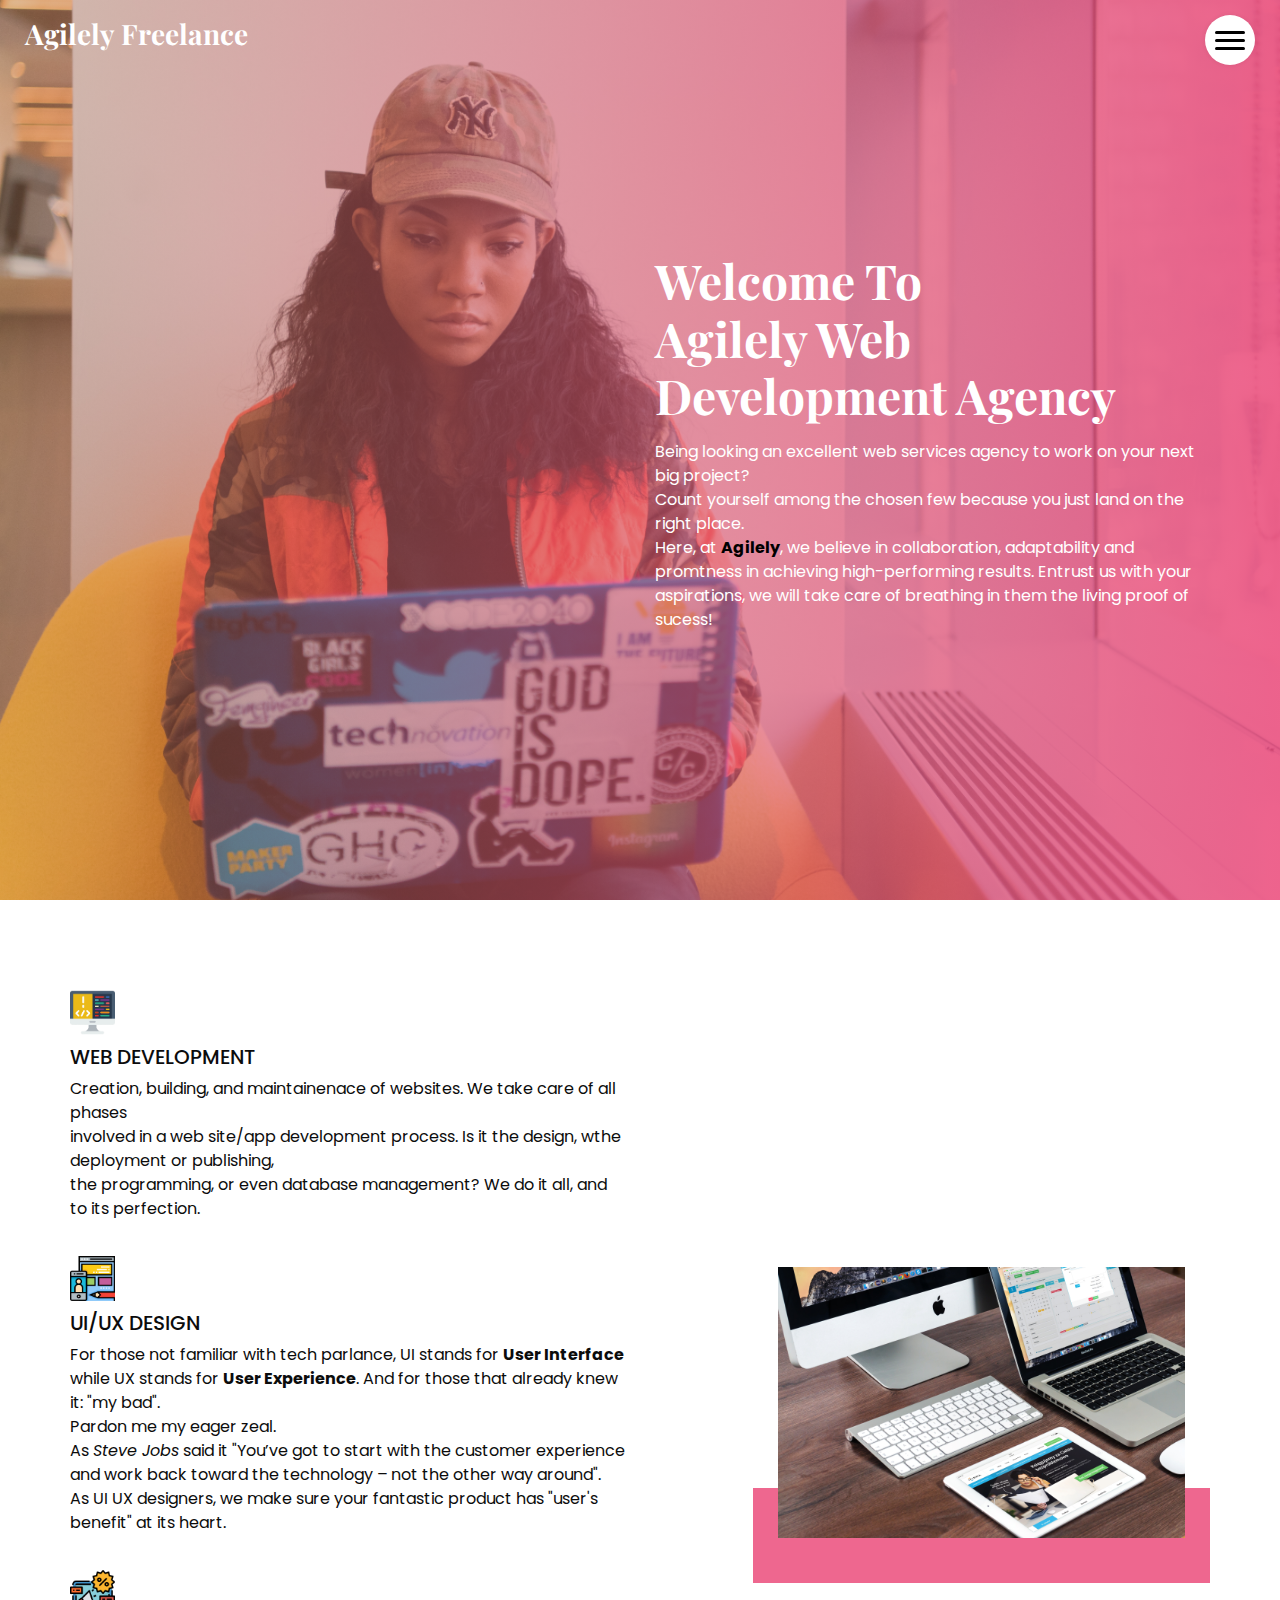
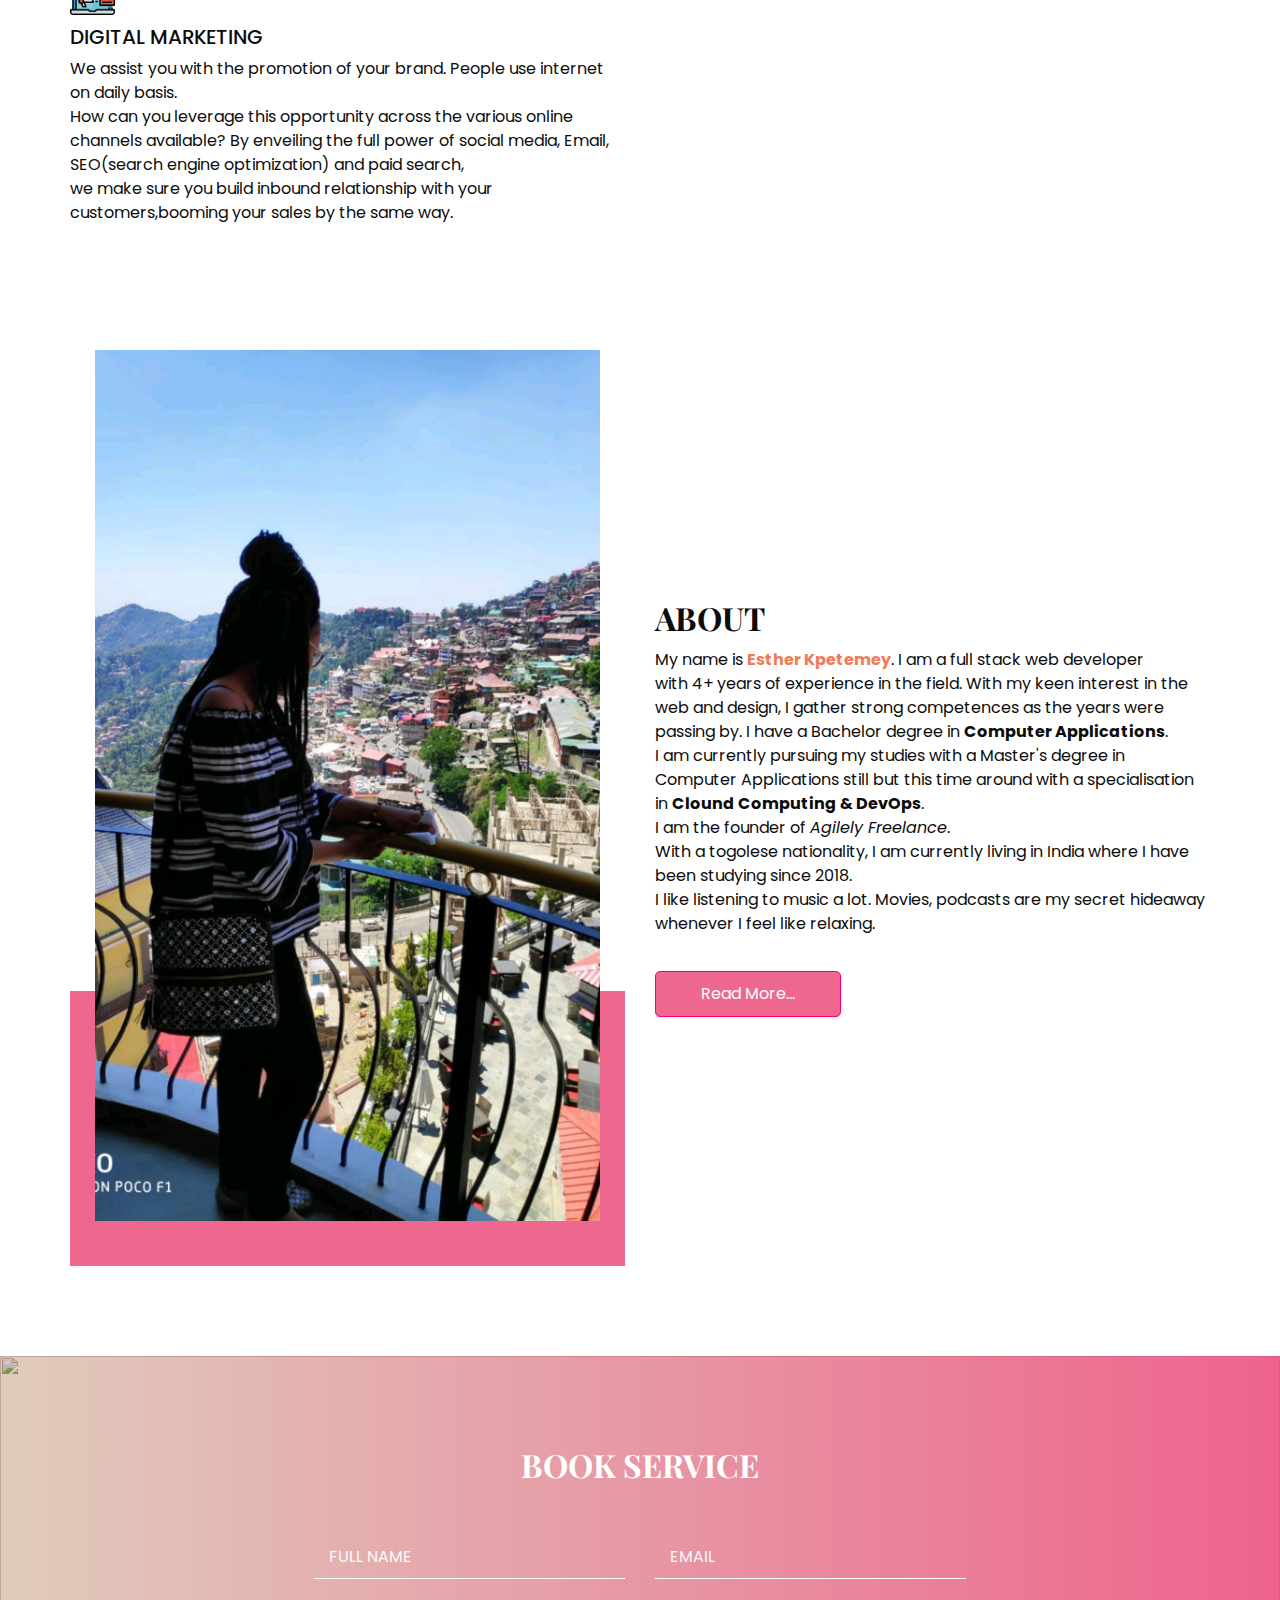
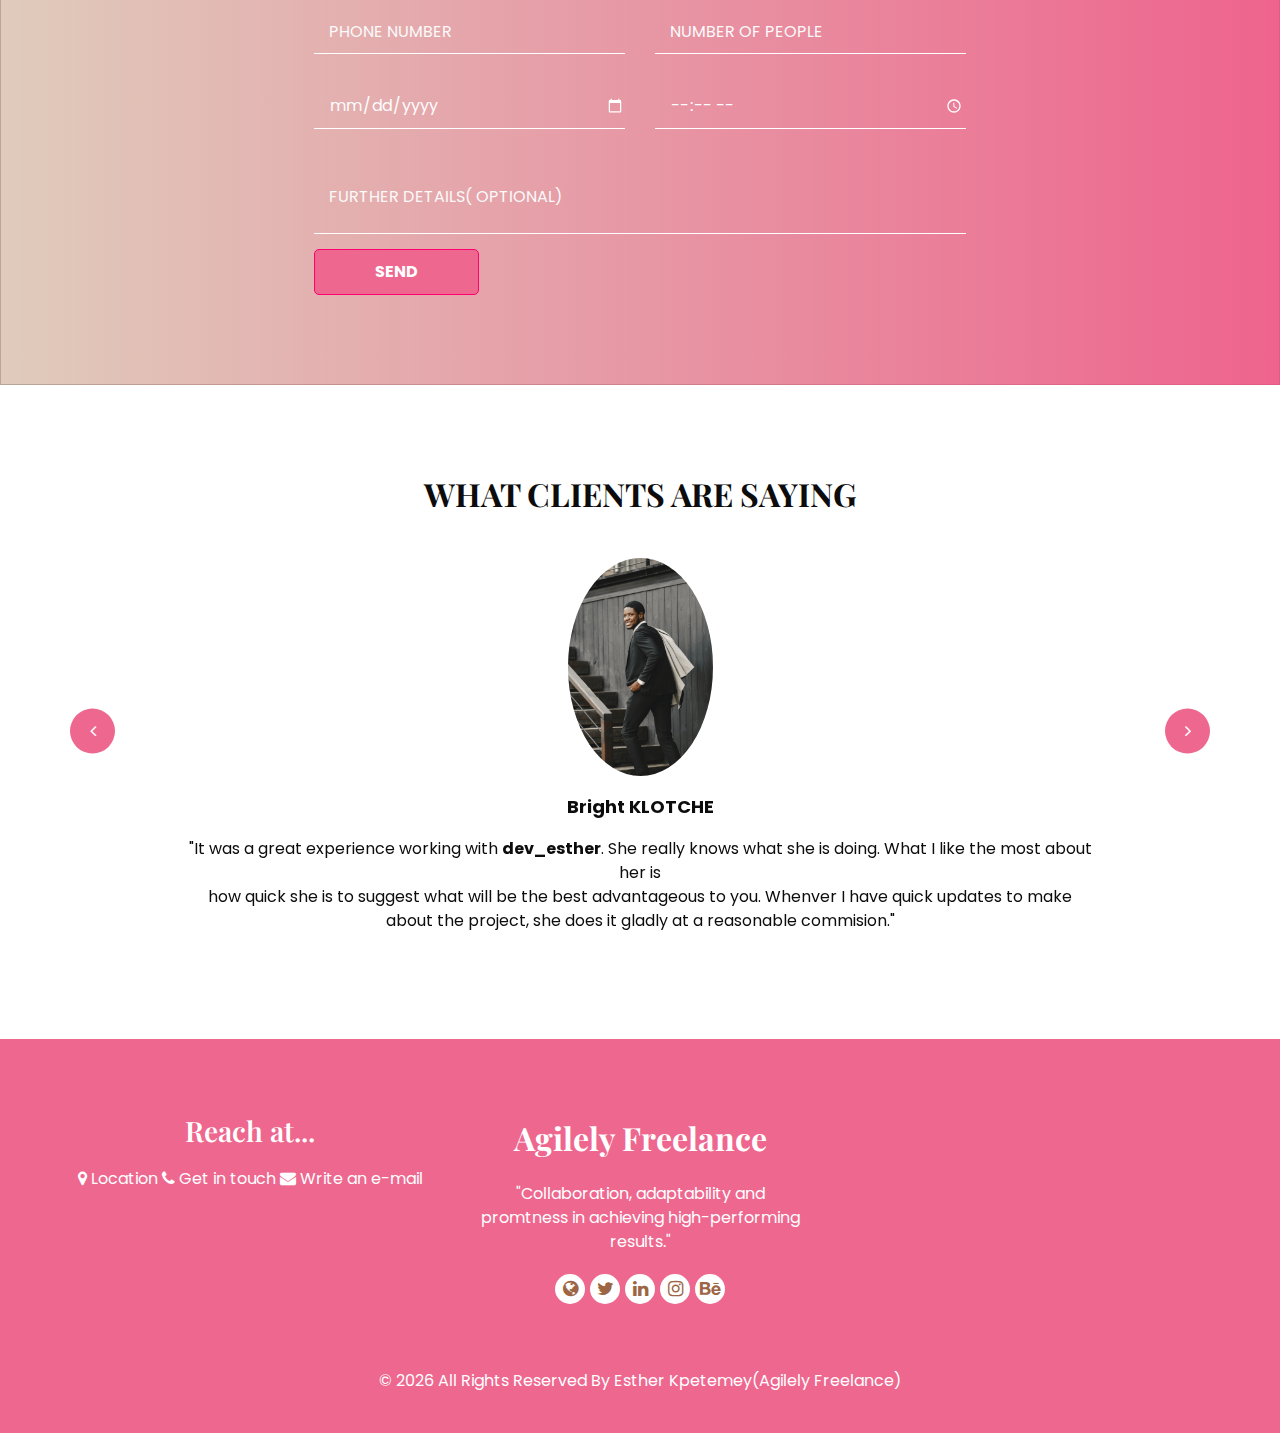
==== commit 3f6605ac: "font color of contact icons" ====
--- a/index.html
+++ b/index.html
@@ -297,23 +297,23 @@
               <h4>Reach at...</h4>
               <div class="contact_link_box">
                 <a target="_blank" href="https://goo.gl/maps/7CqCitraUJ5pEX5e9"
-                  ><i class="fa fa-map-marker" aria-hidden="true"></i>
-                  <span>Location</span></a
+                  ><i class="fa fa-map-marker" aria-hidden="true"style="color:#fff;"></i>
+                  <span style="color:#fff">Location</span></a
                 >
                 <a href="tel:+917340922428"
-                  ><i class="fa fa-phone" aria-hidden="true"></i>
-                  <span>Get in touch</span></a
+                  ><i class="fa fa-phone" aria-hidden="true" style="color:#fff;"></i>
+                  <span style="color:#fff">Get in touch</span></a
                 >
                 <a href="mailto:agilelytm@yahoo.com"
-                  ><i class="fa fa-envelop" aria-hidden="true"></i>
-                  <span>Write an e-mail</span></a
+                  ><i class="fa fa-envelope" aria-hidden="true" style="color:#fff;"></i>
+                  <span style="color:#fff">Write an e-mail</span></a
                 >
               </div>
             </div>
           </div>
           <div class="col-md-4 footer-col">
             <div class="footer_detail">
-              <a href="" class="footer-logo"> Agilely Freelance </a>
+              <a href="#" class="footer-logo"> Agilely Freelance </a>
               <p>
                 "Collaboration, adaptability and
             <br> promtness in achieving high-performing results."
--- a/css/style.css
+++ b/css/style.css
@@ -704,6 +704,7 @@
 }
 
 /* footer section*/
+
 .footer_section {
   background-color: #ee678f;
   color: #ffffff;
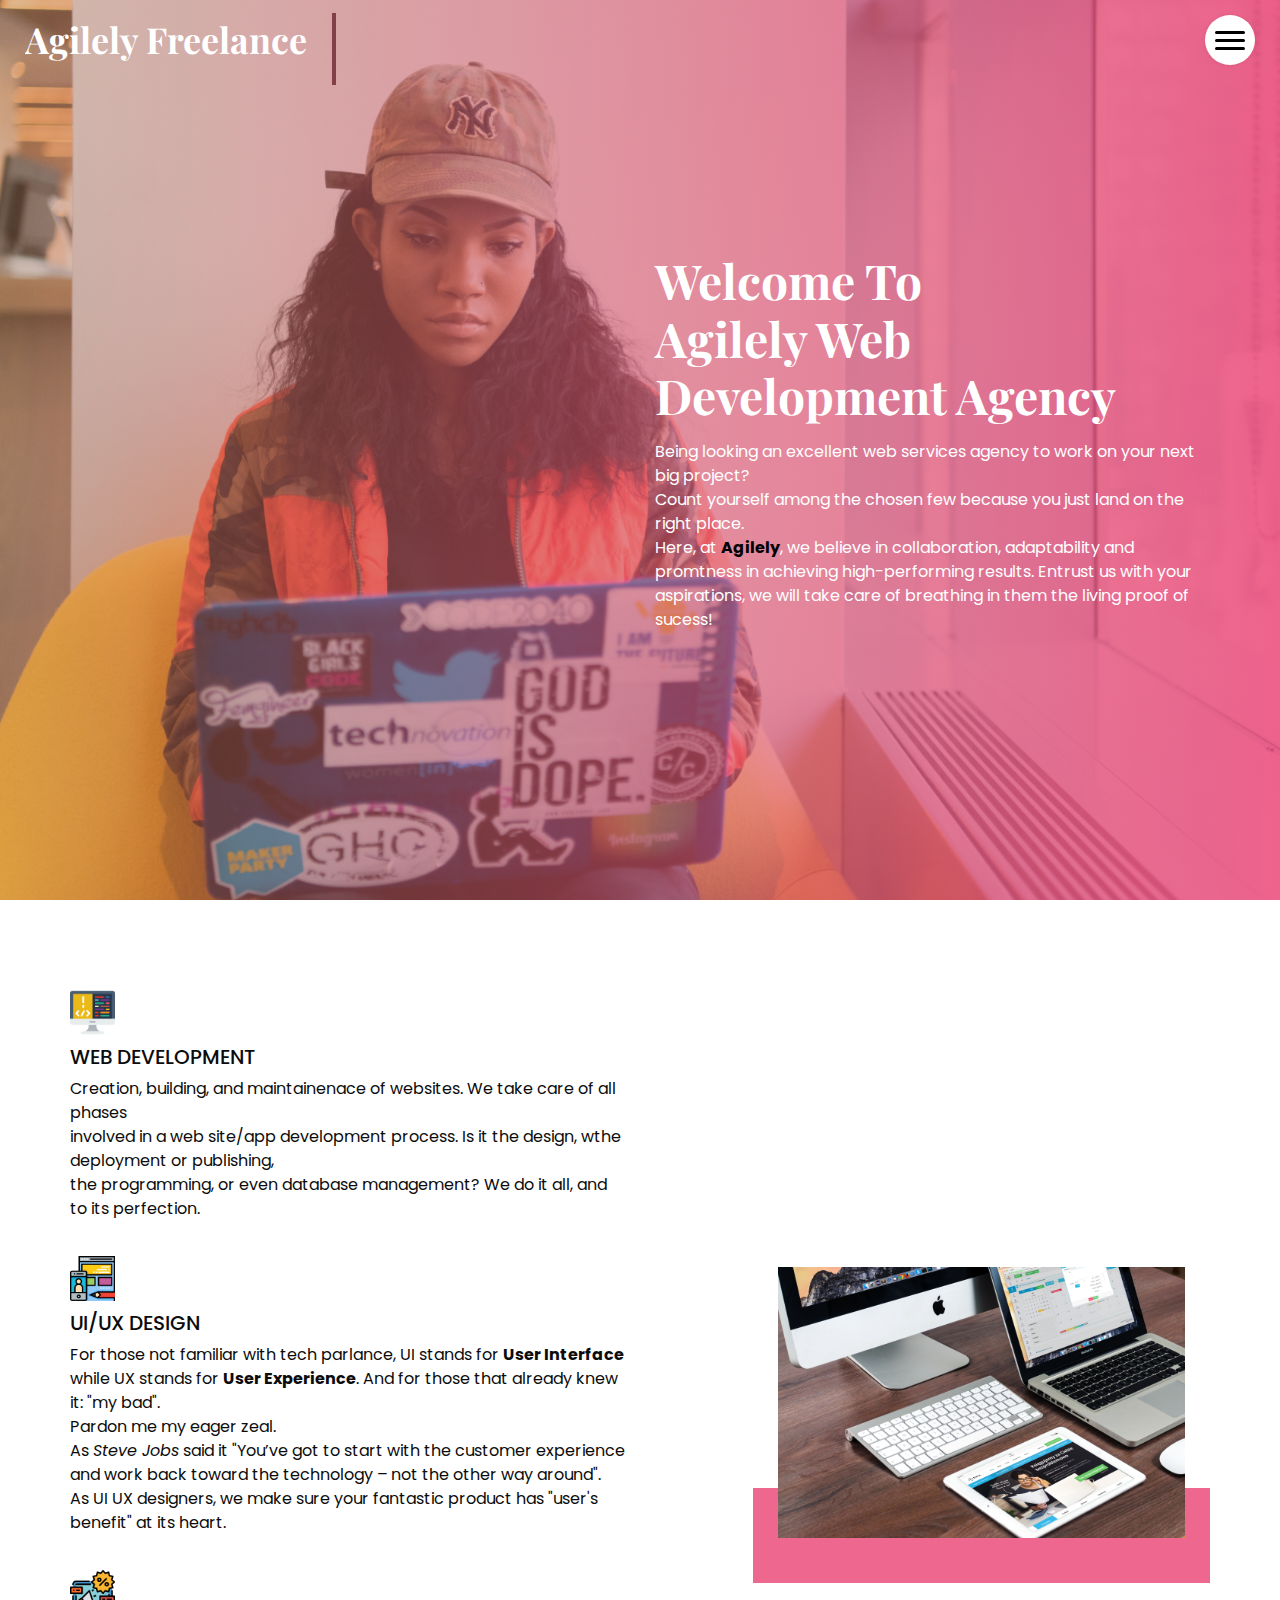
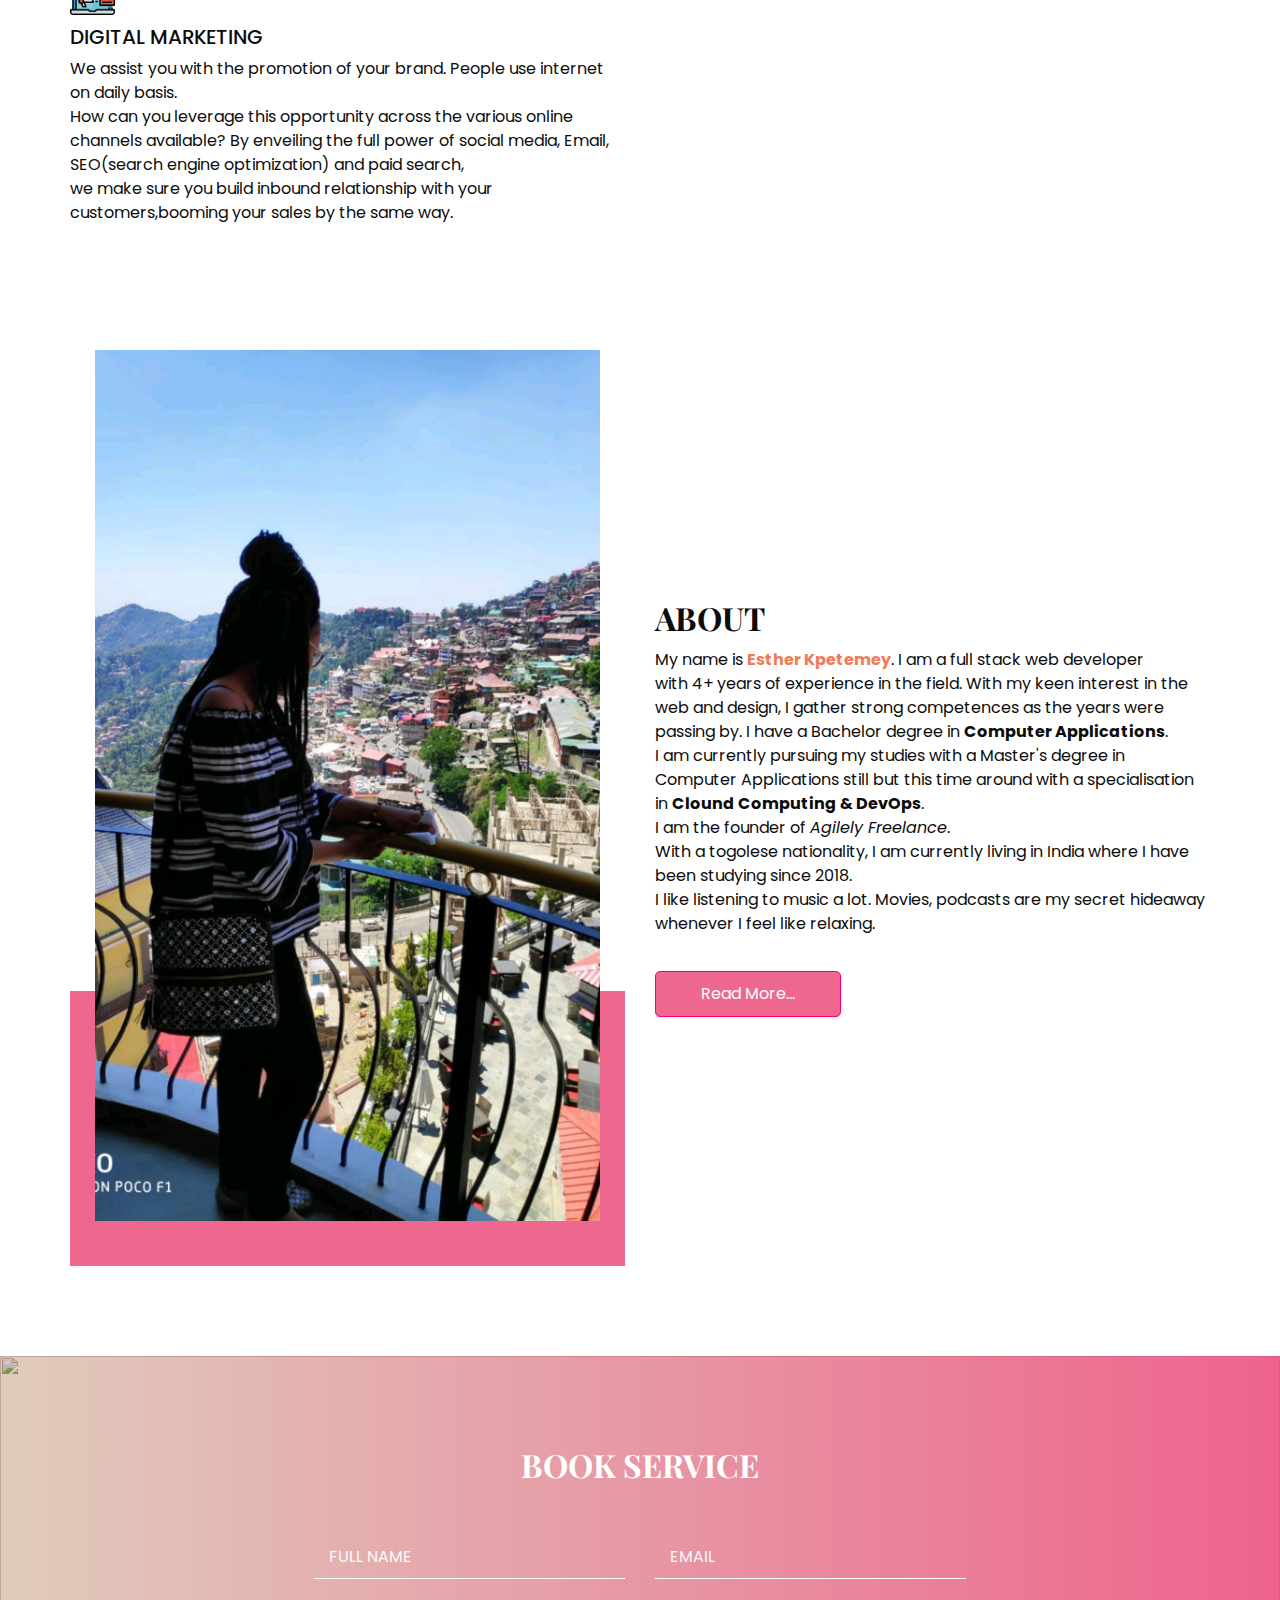
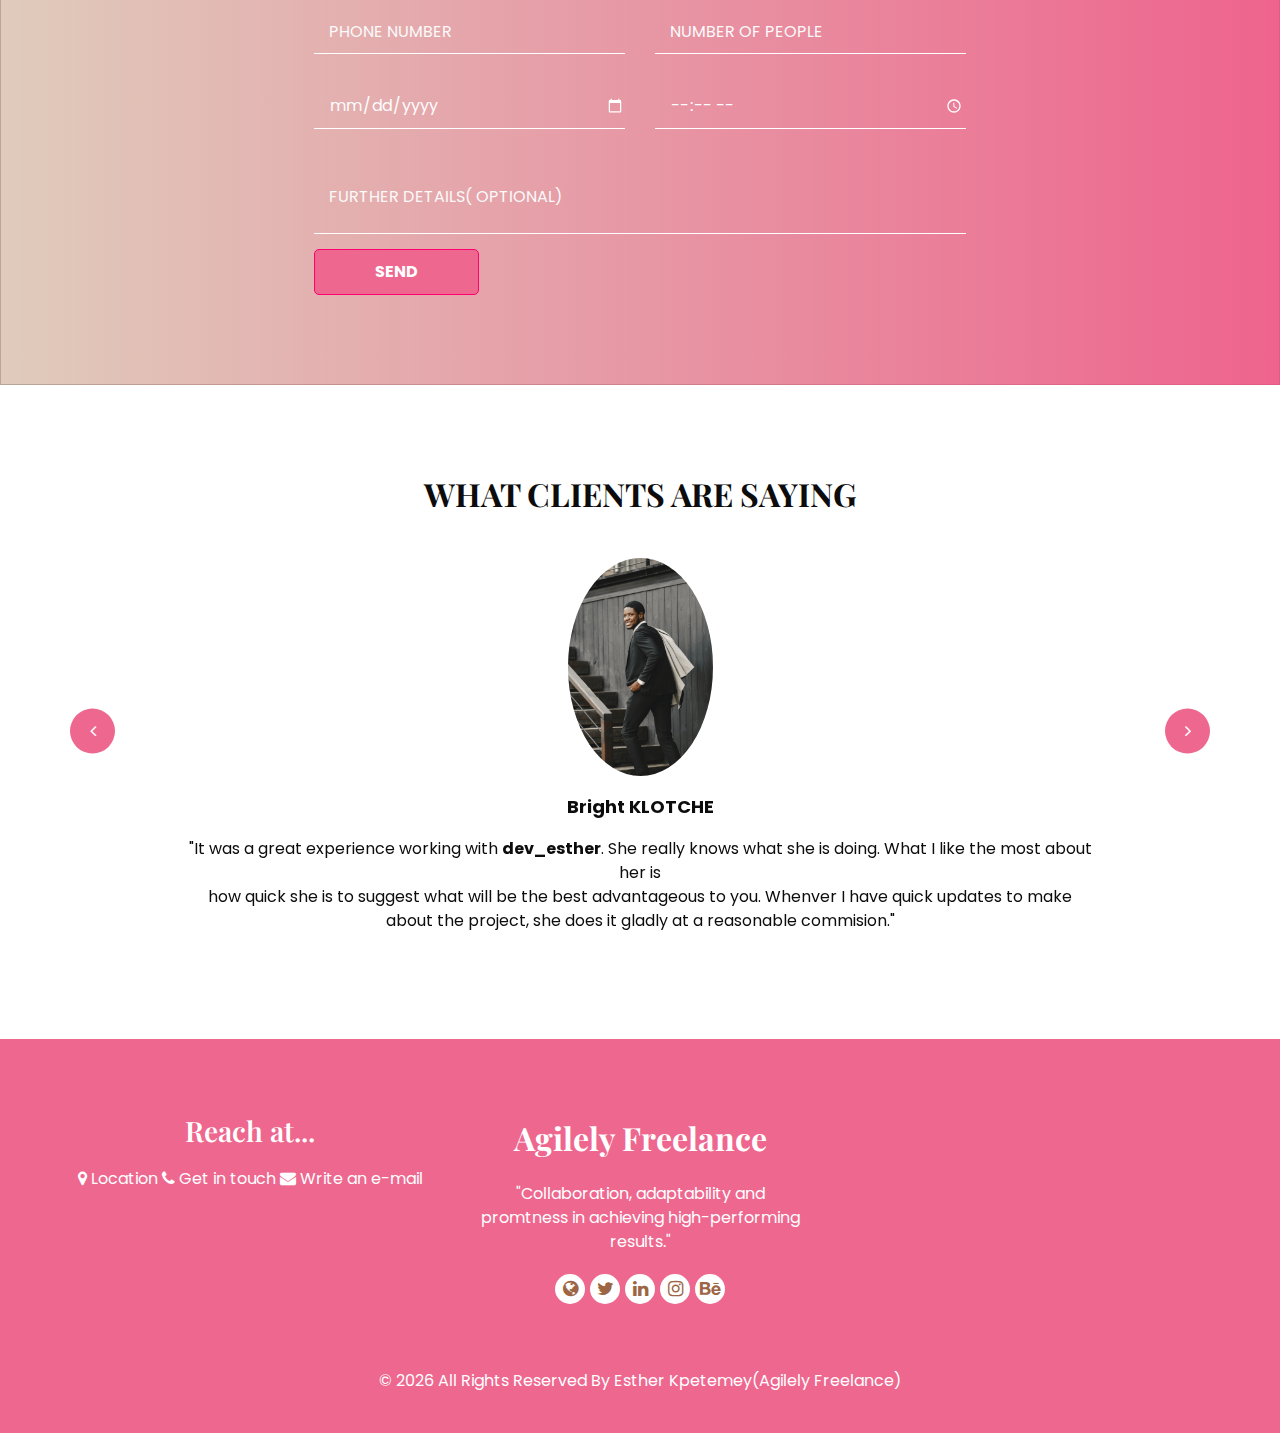
==== commit 7ef714e6: "Made the name Agilely Freelance animated" ====
--- a/index.html
+++ b/index.html
@@ -32,7 +32,11 @@
       <div class="container-fluid">
         <nav class="navbar navbar-expand-lg custom_nav-container">
           <a href="index.html" class="navbar-brand">
-            <span>Agilely Freelance</span>
+            <span>
+              <div class="interactive_container">
+  <div class="typewriter">Agilely Freelance</div>
+</div>
+            </span>
           </a>
           <div class="" id="">
             <div class="custom_menu-btn">
@@ -251,13 +255,15 @@
                   <img src="images/client2.jpg" alt="Random Picture illustrating a client 2" />
                 </div>
                 <div class="detail-box">
-                  <h4>Hetzia Banks</h4>
+                  <h4>Ashley KAIZER</h4>
                   <p>
-                    "I still remember that time I was desparately in need of a good web developer. 
-                    <br>To keep the long story short,it was a kind of urgent service that I needed. 
-                    The deadlines were really tight. My friend put me in contact with Esther. 
-                    <br>She is the best. She did everything within the timing. I was able to have
-                    my site up and running in no time. Thanks once more Esther!"
+                    "I worked with her……for the realization of my posters and labels and I would highly recommend her. <br>
+                    When I order the design, she is my first choice to turn to, both for her and,
+                    animated layouts and her approach to
+                    improve everyone's editorial needs
+                    project, for her enthusiasm, positive
+                    attitude and management skills at work even
+                  under tight schedules.""
                   </p>
                 </div>
               </div>
@@ -304,7 +310,7 @@
                   ><i class="fa fa-phone" aria-hidden="true" style="color:#fff;"></i>
                   <span style="color:#fff">Get in touch</span></a
                 >
-                <a href="mailto:agilelytm@yahoo.com"
+                <a href="mailto:dev@estherkpetemey.com"
                   ><i class="fa fa-envelope" aria-hidden="true" style="color:#fff;"></i>
                   <span style="color:#fff">Write an e-mail</span></a
                 >
--- a/css/style.css
+++ b/css/style.css
@@ -65,6 +65,38 @@
   -ms-flex-align: center;
   align-items: center;
   text-align: center;
+}
+.interactive_container {
+  display: flex;
+  justify-content: left;
+  align-items: left;
+  height: 8vh;
+  font-size: clamp(2rem, 2.8vw, 5rem);
+  font-weight: bold;
+}
+
+.typewriter {
+  width: 13.5ch;
+  white-space: nowrap;
+  overflow: hidden;
+  border-right: 4px solid #814049;
+  animation: cursor 1s step-start infinite, text 5s steps(18) alternate infinite;
+}
+
+@keyframes cursor {
+  0%,
+  100% {
+    border-color: #df557d;
+  }
+}
+
+@keyframes text {
+  0% {
+    width: 0;
+  }
+  100% {
+    width: 13.5ch;
+  }
 }
 
 h1,
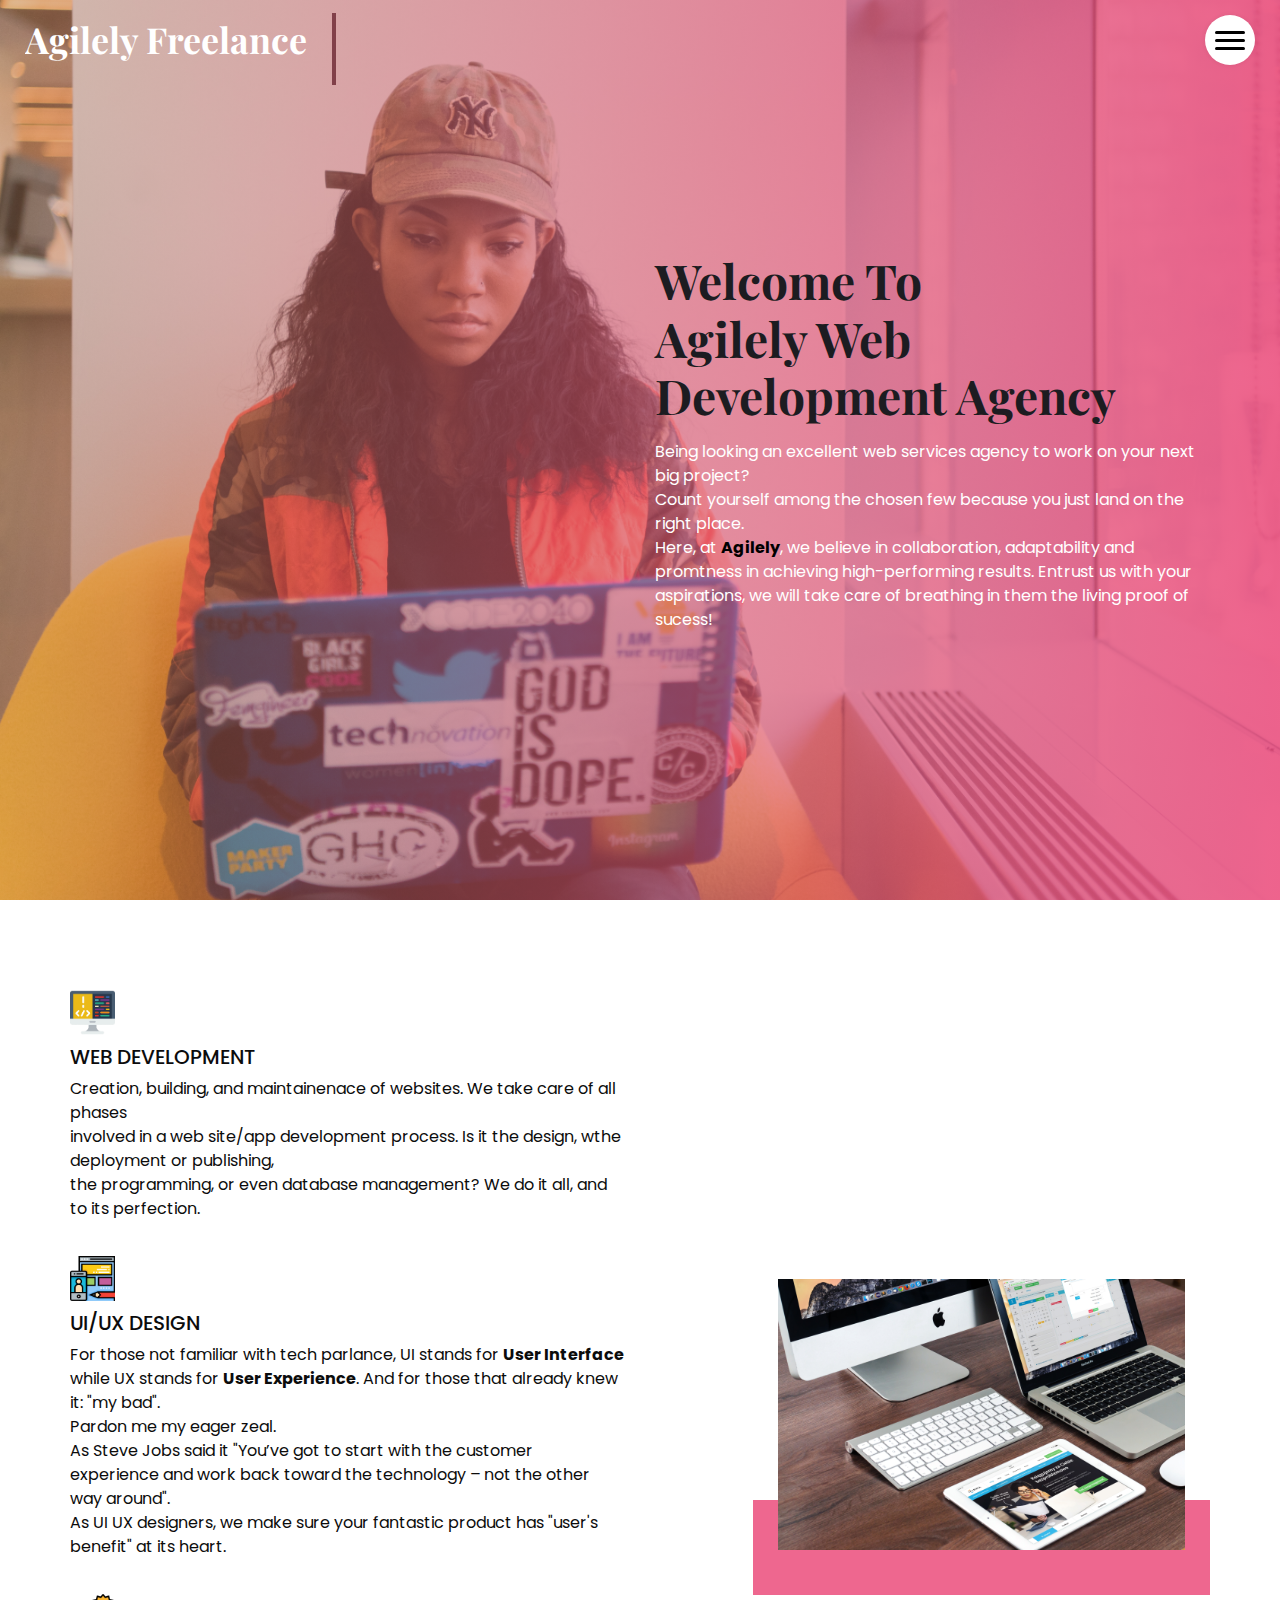
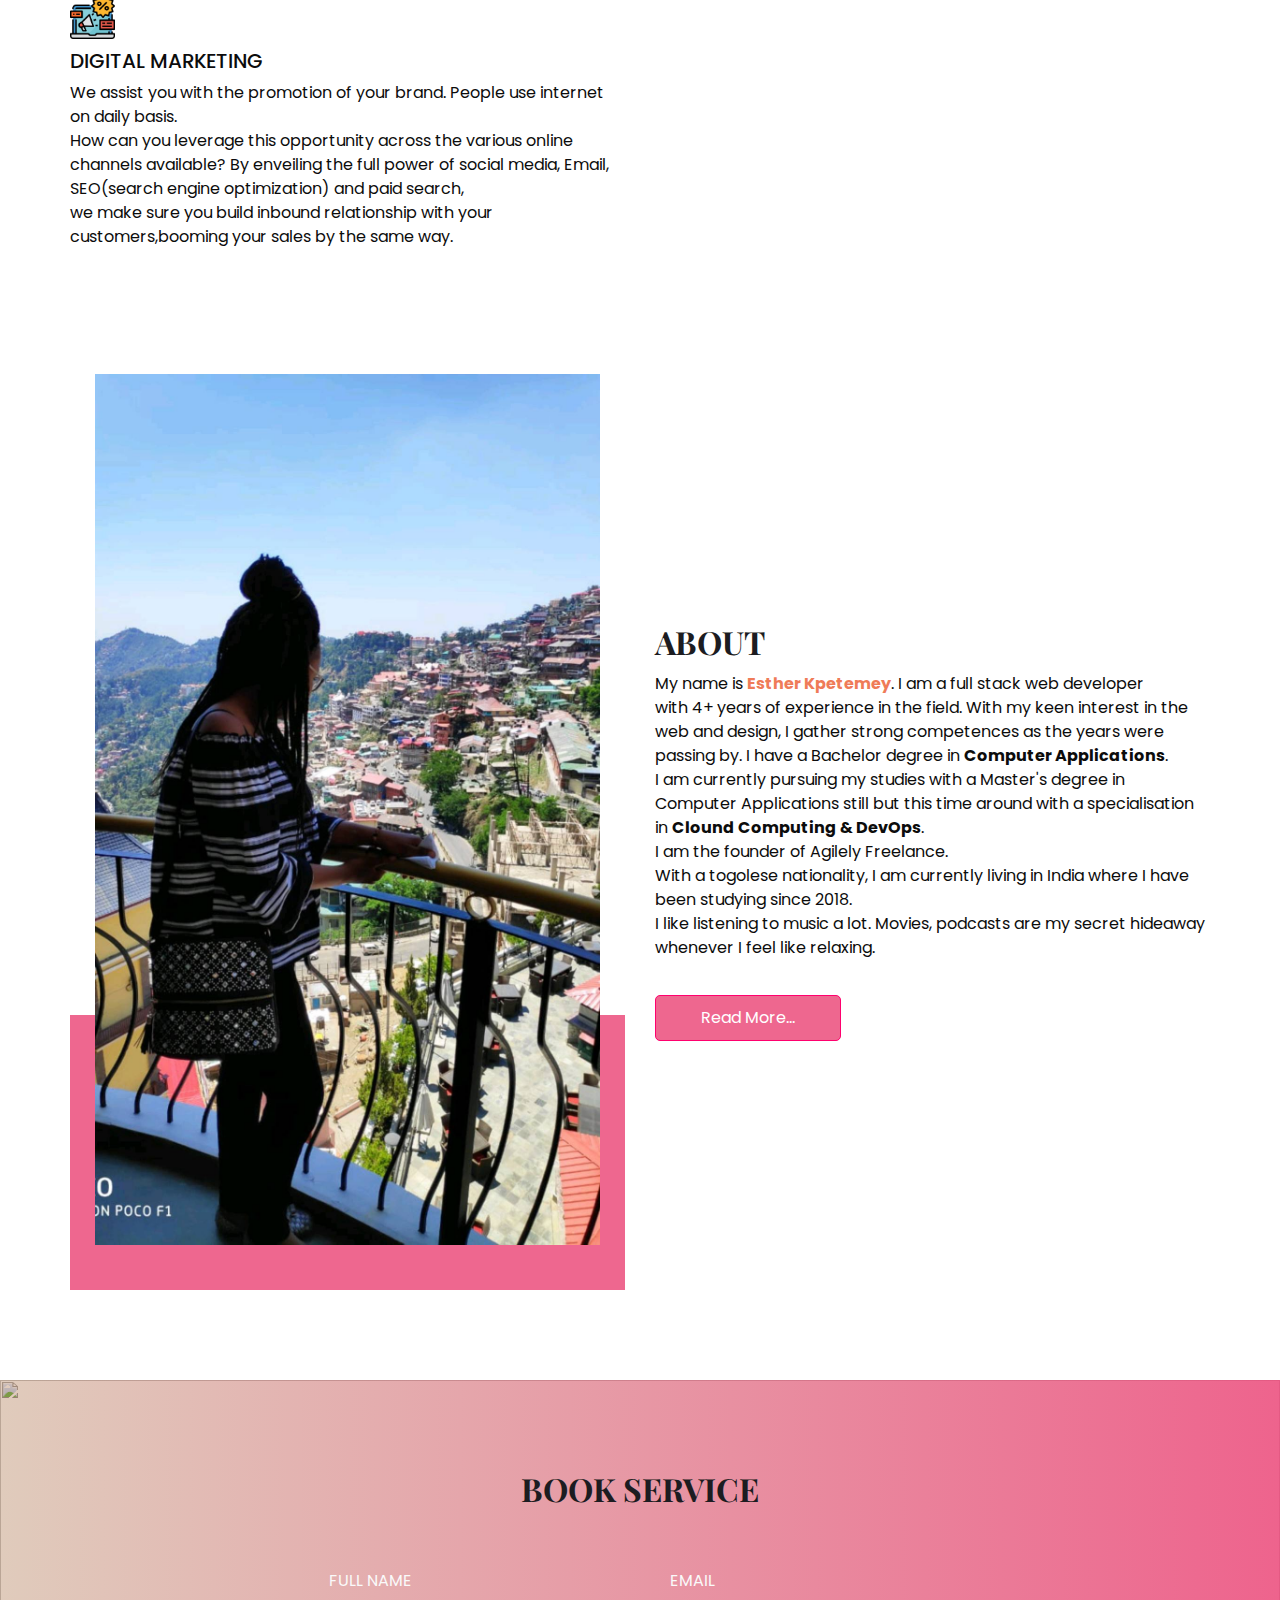
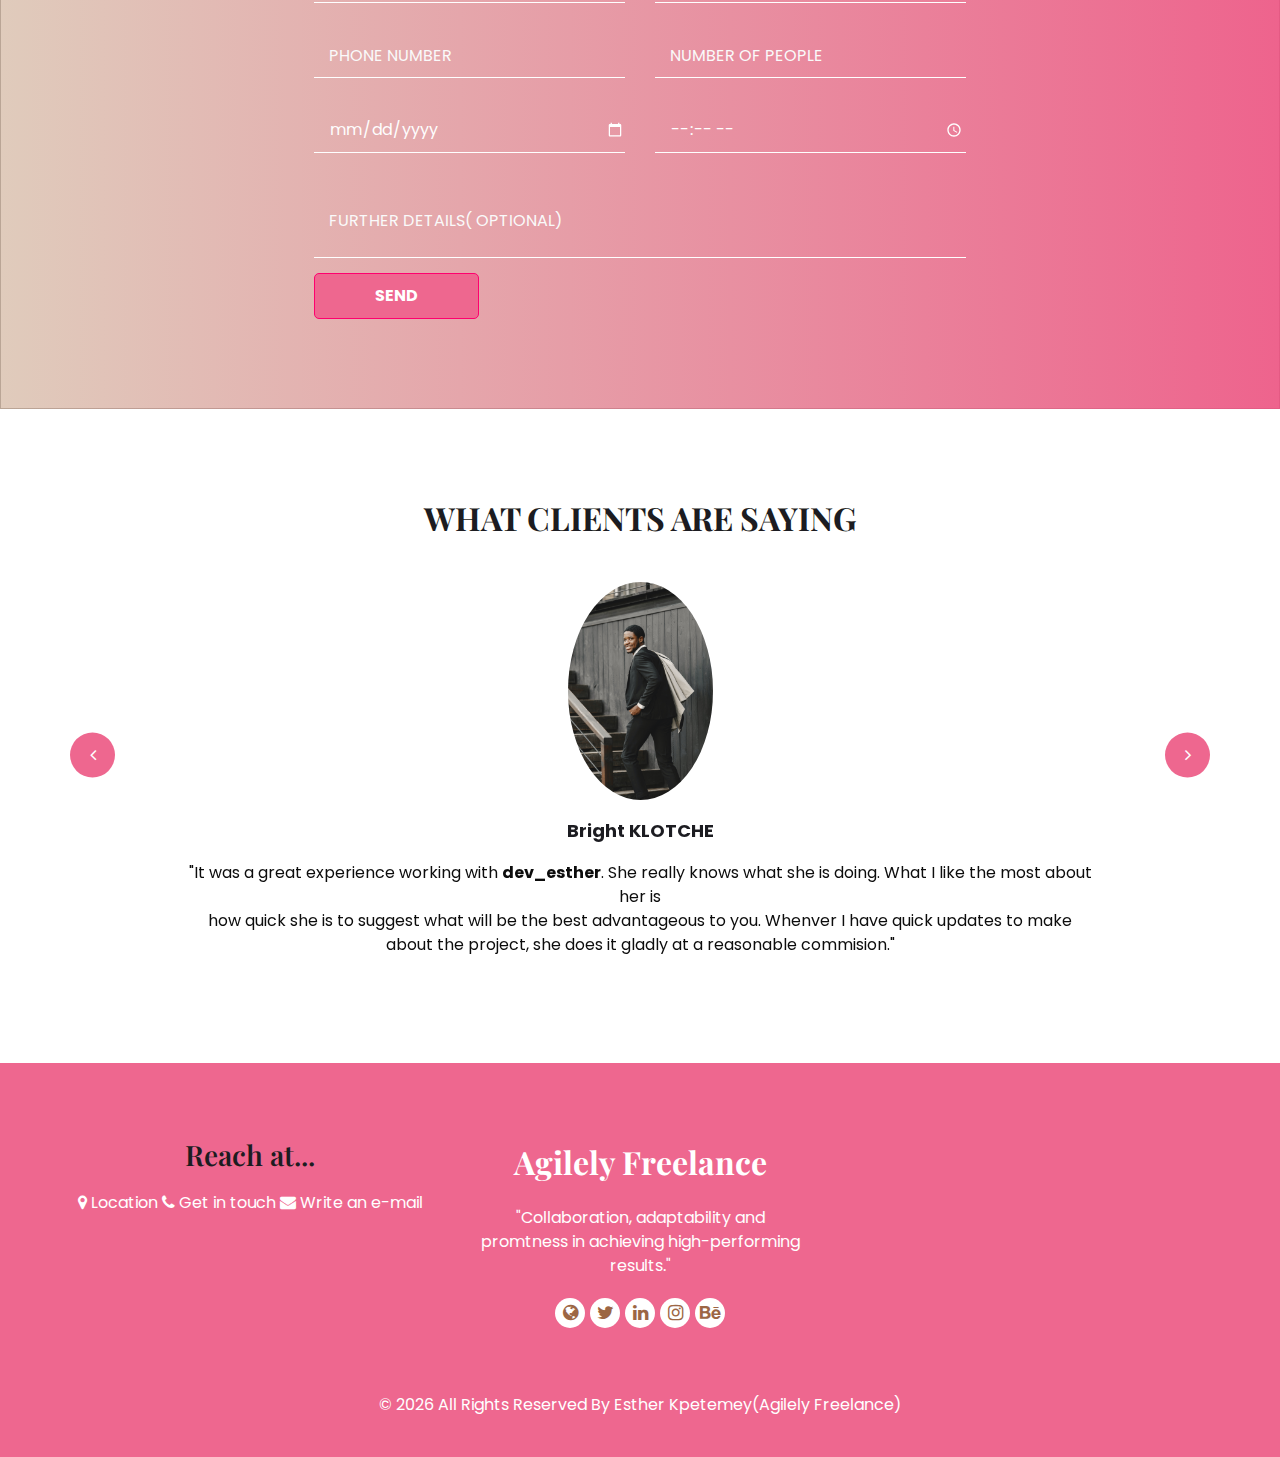
==== commit dcedd3d8: "Added back to top" ====
--- a/index.html
+++ b/index.html
@@ -9,6 +9,8 @@
       name="viewport"
       content="width=device-width, initial-scale=1, shrink-to-fit=no"
     />
+      <script>document.getElementsByTagName("html")[0].className += " js";</script>
+        <link rel="stylesheet" href="css/style-back-to-top.css">
     <!-- Site Metas -->
 
     <title>Agilely | Esther Kpetemey</title>
@@ -49,8 +51,12 @@
                 <div class="overlay-content">
                   <a href="index.html">Home</a>
                   <a href="about.html">About</a>
-                  <a href="book.html">Book Service/Apointment</a>
+                  <a href="book.html">Book Service/Appointment</a>
                   <a href="testimonial.html">Testimonials</a>
+                  <a href="cancellation-n-refund-policy.html">Cancellation & Refund Policy</a>
+                  <a href="customer-support.html">Customer Support</a>
+                  <a href="privacy-policy.html">Privacy Policy</a>
+                  <a href="terms-of-service.html">Terms of Service</a>
                 </div>
               </div>
             </div>
@@ -354,6 +360,7 @@
           </p>
         </div>
       </div>
+      	<a href="#" class="cd-top text-replace js-cd-top">Top</a>
     </footer>
     <!-- end of footer section -->
 
@@ -370,5 +377,17 @@
       defer
     ></script>
     <!-- End Google Map -->
+    <!-- Form Submission -->
+    <script src="https://smtpjs.com/v3/smtp.js">
+    </script >
+    <script>
+
+    </script>
+    <!-- End Form Submission -->
+
+    <!-- Back to top-->
+    <script src="js/util.js"></script>
+    <script src="js/main.js"></script>
+    <!-- End Back to top-->
   </body>
 </html>
--- a/css/style-back-to-top.css
+++ b/css/style-back-to-top.css
@@ -0,0 +1,3243 @@
+@import url("https://fonts.googleapis.com/css?family=Bitter|Open+Sans:400,700");
+*,
+*::after,
+*::before {
+  box-sizing: inherit;
+}
+* {
+  font: inherit;
+}
+html,
+body,
+div,
+span,
+applet,
+object,
+iframe,
+h1,
+h2,
+h3,
+h4,
+h5,
+h6,
+p,
+blockquote,
+pre,
+a,
+abbr,
+acronym,
+address,
+big,
+cite,
+code,
+del,
+dfn,
+em,
+img,
+ins,
+kbd,
+q,
+s,
+samp,
+small,
+strike,
+strong,
+sub,
+sup,
+tt,
+var,
+b,
+u,
+i,
+center,
+dl,
+dt,
+dd,
+ol,
+ul,
+li,
+fieldset,
+form,
+label,
+legend,
+table,
+caption,
+tbody,
+tfoot,
+thead,
+tr,
+th,
+td,
+article,
+aside,
+canvas,
+details,
+embed,
+figure,
+figcaption,
+footer,
+header,
+hgroup,
+menu,
+nav,
+output,
+ruby,
+section,
+summary,
+time,
+mark,
+audio,
+video,
+hr {
+  margin: 0;
+  padding: 0;
+  border: 0;
+}
+html {
+  box-sizing: border-box;
+}
+body {
+  background-color: hsl(0, 0%, 100%);
+  background-color: var(--color-bg, white);
+}
+article,
+aside,
+details,
+figcaption,
+figure,
+footer,
+header,
+hgroup,
+menu,
+nav,
+section,
+main,
+form legend {
+  display: block;
+}
+ol,
+ul {
+  list-style: none;
+}
+blockquote,
+q {
+  quotes: none;
+}
+button,
+input,
+textarea,
+select {
+  margin: 0;
+}
+.btn,
+.form-control,
+.link,
+.reset {
+  background-color: transparent;
+  padding: 0;
+  border: 0;
+  border-radius: 0;
+  color: inherit;
+  line-height: inherit;
+  -webkit-appearance: none;
+  -moz-appearance: none;
+  appearance: none;
+}
+select.form-control::-ms-expand {
+  display: none;
+}
+textarea {
+  resize: vertical;
+  overflow: auto;
+  vertical-align: top;
+}
+input::-ms-clear {
+  display: none;
+}
+table {
+  border-collapse: collapse;
+  border-spacing: 0;
+}
+img,
+video,
+svg {
+  max-width: 100%;
+}
+[data-theme] {
+  background-color: hsl(0, 0%, 100%);
+  background-color: var(--color-bg, #fff);
+  color: hsl(240, 4%, 20%);
+  color: var(--color-contrast-high, #313135);
+}
+:root {
+  --space-unit: 1em;
+  --space-xxxxs: calc(0.125 * var(--space-unit));
+  --space-xxxs: calc(0.25 * var(--space-unit));
+  --space-xxs: calc(0.375 * var(--space-unit));
+  --space-xs: calc(0.5 * var(--space-unit));
+  --space-sm: calc(0.75 * var(--space-unit));
+  --space-md: calc(1.25 * var(--space-unit));
+  --space-lg: calc(2 * var(--space-unit));
+  --space-xl: calc(3.25 * var(--space-unit));
+  --space-xxl: calc(5.25 * var(--space-unit));
+  --space-xxxl: calc(8.5 * var(--space-unit));
+  --space-xxxxl: calc(13.75 * var(--space-unit));
+  --component-padding: var(--space-md);
+}
+:root {
+  --max-width-xxs: 32rem;
+  --max-width-xs: 38rem;
+  --max-width-sm: 48rem;
+  --max-width-md: 64rem;
+  --max-width-lg: 80rem;
+  --max-width-xl: 90rem;
+  --max-width-xxl: 120rem;
+}
+.container {
+  width: calc(100% - 1.25em);
+  width: calc(100% - 2 * var(--component-padding));
+  margin-left: auto;
+  margin-right: auto;
+}
+.max-width-xxs {
+  max-width: 32rem;
+  max-width: var(--max-width-xxs);
+}
+.max-width-xs {
+  max-width: 38rem;
+  max-width: var(--max-width-xs);
+}
+.max-width-sm {
+  max-width: 48rem;
+  max-width: var(--max-width-sm);
+}
+.max-width-md {
+  max-width: 64rem;
+  max-width: var(--max-width-md);
+}
+.max-width-lg {
+  max-width: 80rem;
+  max-width: var(--max-width-lg);
+}
+.max-width-xl {
+  max-width: 90rem;
+  max-width: var(--max-width-xl);
+}
+.max-width-xxl {
+  max-width: 120rem;
+  max-width: var(--max-width-xxl);
+}
+.max-width-adaptive-sm {
+  max-width: 38rem;
+  max-width: var(--max-width-xs);
+}
+@media (min-width: 64rem) {
+  .max-width-adaptive-sm {
+    max-width: 48rem;
+    max-width: var(--max-width-sm);
+  }
+}
+.max-width-adaptive-md {
+  max-width: 38rem;
+  max-width: var(--max-width-xs);
+}
+@media (min-width: 64rem) {
+  .max-width-adaptive-md {
+    max-width: 64rem;
+    max-width: var(--max-width-md);
+  }
+}
+.max-width-adaptive,
+.max-width-adaptive-lg {
+  max-width: 38rem;
+  max-width: var(--max-width-xs);
+}
+@media (min-width: 64rem) {
+  .max-width-adaptive,
+  .max-width-adaptive-lg {
+    max-width: 64rem;
+    max-width: var(--max-width-md);
+  }
+}
+@media (min-width: 90rem) {
+  .max-width-adaptive,
+  .max-width-adaptive-lg {
+    max-width: 80rem;
+    max-width: var(--max-width-lg);
+  }
+}
+.max-width-adaptive-xl {
+  max-width: 38rem;
+  max-width: var(--max-width-xs);
+}
+@media (min-width: 64rem) {
+  .max-width-adaptive-xl {
+    max-width: 64rem;
+    max-width: var(--max-width-md);
+  }
+}
+@media (min-width: 90rem) {
+  .max-width-adaptive-xl {
+    max-width: 90rem;
+    max-width: var(--max-width-xl);
+  }
+}
+.grid {
+  --grid-gap: 0px;
+  display: -ms-flexbox;
+  display: flex;
+  -ms-flex-wrap: wrap;
+  flex-wrap: wrap;
+}
+.grid > * {
+  -ms-flex-preferred-size: 100%;
+  flex-basis: 100%;
+}
+[class*="grid-gap"] {
+  margin-bottom: 1em * -1;
+  margin-bottom: calc(var(--grid-gap, 1em) * -1);
+  margin-right: 1em * -1;
+  margin-right: calc(var(--grid-gap, 1em) * -1);
+}
+[class*="grid-gap"] > * {
+  margin-bottom: 1em;
+  margin-bottom: var(--grid-gap, 1em);
+  margin-right: 1em;
+  margin-right: var(--grid-gap, 1em);
+}
+.grid-gap-xxxxs {
+  --grid-gap: var(--space-xxxxs);
+}
+.grid-gap-xxxs {
+  --grid-gap: var(--space-xxxs);
+}
+.grid-gap-xxs {
+  --grid-gap: var(--space-xxs);
+}
+.grid-gap-xs {
+  --grid-gap: var(--space-xs);
+}
+.grid-gap-sm {
+  --grid-gap: var(--space-sm);
+}
+.grid-gap-md {
+  --grid-gap: var(--space-md);
+}
+.grid-gap-lg {
+  --grid-gap: var(--space-lg);
+}
+.grid-gap-xl {
+  --grid-gap: var(--space-xl);
+}
+.grid-gap-xxl {
+  --grid-gap: var(--space-xxl);
+}
+.grid-gap-xxxl {
+  --grid-gap: var(--space-xxxl);
+}
+.grid-gap-xxxxl {
+  --grid-gap: var(--space-xxxxl);
+}
+.col {
+  -ms-flex-positive: 1;
+  flex-grow: 1;
+  -ms-flex-preferred-size: 0;
+  flex-basis: 0;
+  max-width: 100%;
+}
+.col-1 {
+  -ms-flex-preferred-size: calc(8.33% - 0.01px - 1em);
+  -ms-flex-preferred-size: calc(8.33% - 0.01px - var(--grid-gap, 1em));
+  flex-basis: calc(8.33% - 0.01px - 1em);
+  flex-basis: calc(8.33% - 0.01px - var(--grid-gap, 1em));
+  max-width: calc(8.33% - 0.01px - 1em);
+  max-width: calc(8.33% - 0.01px - var(--grid-gap, 1em));
+}
+.col-2 {
+  -ms-flex-preferred-size: calc(16.66% - 0.01px - 1em);
+  -ms-flex-preferred-size: calc(16.66% - 0.01px - var(--grid-gap, 1em));
+  flex-basis: calc(16.66% - 0.01px - 1em);
+  flex-basis: calc(16.66% - 0.01px - var(--grid-gap, 1em));
+  max-width: calc(16.66% - 0.01px - 1em);
+  max-width: calc(16.66% - 0.01px - var(--grid-gap, 1em));
+}
+.col-3 {
+  -ms-flex-preferred-size: calc(25% - 0.01px - 1em);
+  -ms-flex-preferred-size: calc(25% - 0.01px - var(--grid-gap, 1em));
+  flex-basis: calc(25% - 0.01px - 1em);
+  flex-basis: calc(25% - 0.01px - var(--grid-gap, 1em));
+  max-width: calc(25% - 0.01px - 1em);
+  max-width: calc(25% - 0.01px - var(--grid-gap, 1em));
+}
+.col-4 {
+  -ms-flex-preferred-size: calc(33.33% - 0.01px - 1em);
+  -ms-flex-preferred-size: calc(33.33% - 0.01px - var(--grid-gap, 1em));
+  flex-basis: calc(33.33% - 0.01px - 1em);
+  flex-basis: calc(33.33% - 0.01px - var(--grid-gap, 1em));
+  max-width: calc(33.33% - 0.01px - 1em);
+  max-width: calc(33.33% - 0.01px - var(--grid-gap, 1em));
+}
+.col-5 {
+  -ms-flex-preferred-size: calc(41.66% - 0.01px - 1em);
+  -ms-flex-preferred-size: calc(41.66% - 0.01px - var(--grid-gap, 1em));
+  flex-basis: calc(41.66% - 0.01px - 1em);
+  flex-basis: calc(41.66% - 0.01px - var(--grid-gap, 1em));
+  max-width: calc(41.66% - 0.01px - 1em);
+  max-width: calc(41.66% - 0.01px - var(--grid-gap, 1em));
+}
+.col-6 {
+  -ms-flex-preferred-size: calc(50% - 0.01px - 1em);
+  -ms-flex-preferred-size: calc(50% - 0.01px - var(--grid-gap, 1em));
+  flex-basis: calc(50% - 0.01px - 1em);
+  flex-basis: calc(50% - 0.01px - var(--grid-gap, 1em));
+  max-width: calc(50% - 0.01px - 1em);
+  max-width: calc(50% - 0.01px - var(--grid-gap, 1em));
+}
+.col-7 {
+  -ms-flex-preferred-size: calc(58.33% - 0.01px - 1em);
+  -ms-flex-preferred-size: calc(58.33% - 0.01px - var(--grid-gap, 1em));
+  flex-basis: calc(58.33% - 0.01px - 1em);
+  flex-basis: calc(58.33% - 0.01px - var(--grid-gap, 1em));
+  max-width: calc(58.33% - 0.01px - 1em);
+  max-width: calc(58.33% - 0.01px - var(--grid-gap, 1em));
+}
+.col-8 {
+  -ms-flex-preferred-size: calc(66.66% - 0.01px - 1em);
+  -ms-flex-preferred-size: calc(66.66% - 0.01px - var(--grid-gap, 1em));
+  flex-basis: calc(66.66% - 0.01px - 1em);
+  flex-basis: calc(66.66% - 0.01px - var(--grid-gap, 1em));
+  max-width: calc(66.66% - 0.01px - 1em);
+  max-width: calc(66.66% - 0.01px - var(--grid-gap, 1em));
+}
+.col-9 {
+  -ms-flex-preferred-size: calc(75% - 0.01px - 1em);
+  -ms-flex-preferred-size: calc(75% - 0.01px - var(--grid-gap, 1em));
+  flex-basis: calc(75% - 0.01px - 1em);
+  flex-basis: calc(75% - 0.01px - var(--grid-gap, 1em));
+  max-width: calc(75% - 0.01px - 1em);
+  max-width: calc(75% - 0.01px - var(--grid-gap, 1em));
+}
+.col-10 {
+  -ms-flex-preferred-size: calc(83.33% - 0.01px - 1em);
+  -ms-flex-preferred-size: calc(83.33% - 0.01px - var(--grid-gap, 1em));
+  flex-basis: calc(83.33% - 0.01px - 1em);
+  flex-basis: calc(83.33% - 0.01px - var(--grid-gap, 1em));
+  max-width: calc(83.33% - 0.01px - 1em);
+  max-width: calc(83.33% - 0.01px - var(--grid-gap, 1em));
+}
+.col-11 {
+  -ms-flex-preferred-size: calc(91.66% - 0.01px - 1em);
+  -ms-flex-preferred-size: calc(91.66% - 0.01px - var(--grid-gap, 1em));
+  flex-basis: calc(91.66% - 0.01px - 1em);
+  flex-basis: calc(91.66% - 0.01px - var(--grid-gap, 1em));
+  max-width: calc(91.66% - 0.01px - 1em);
+  max-width: calc(91.66% - 0.01px - var(--grid-gap, 1em));
+}
+.col-12 {
+  -ms-flex-preferred-size: calc(100% - 0.01px - 1em);
+  -ms-flex-preferred-size: calc(100% - 0.01px - var(--grid-gap, 1em));
+  flex-basis: calc(100% - 0.01px - 1em);
+  flex-basis: calc(100% - 0.01px - var(--grid-gap, 1em));
+  max-width: calc(100% - 0.01px - 1em);
+  max-width: calc(100% - 0.01px - var(--grid-gap, 1em));
+}
+@media (min-width: 32rem) {
+  .col\@xs {
+    -ms-flex-positive: 1;
+    flex-grow: 1;
+    -ms-flex-preferred-size: 0;
+    flex-basis: 0;
+    max-width: 100%;
+  }
+  .col-1\@xs {
+    -ms-flex-preferred-size: calc(8.33% - 0.01px - 1em);
+    -ms-flex-preferred-size: calc(8.33% - 0.01px - var(--grid-gap, 1em));
+    flex-basis: calc(8.33% - 0.01px - 1em);
+    flex-basis: calc(8.33% - 0.01px - var(--grid-gap, 1em));
+    max-width: calc(8.33% - 0.01px - 1em);
+    max-width: calc(8.33% - 0.01px - var(--grid-gap, 1em));
+  }
+  .col-2\@xs {
+    -ms-flex-preferred-size: calc(16.66% - 0.01px - 1em);
+    -ms-flex-preferred-size: calc(16.66% - 0.01px - var(--grid-gap, 1em));
+    flex-basis: calc(16.66% - 0.01px - 1em);
+    flex-basis: calc(16.66% - 0.01px - var(--grid-gap, 1em));
+    max-width: calc(16.66% - 0.01px - 1em);
+    max-width: calc(16.66% - 0.01px - var(--grid-gap, 1em));
+  }
+  .col-3\@xs {
+    -ms-flex-preferred-size: calc(25% - 0.01px - 1em);
+    -ms-flex-preferred-size: calc(25% - 0.01px - var(--grid-gap, 1em));
+    flex-basis: calc(25% - 0.01px - 1em);
+    flex-basis: calc(25% - 0.01px - var(--grid-gap, 1em));
+    max-width: calc(25% - 0.01px - 1em);
+    max-width: calc(25% - 0.01px - var(--grid-gap, 1em));
+  }
+  .col-4\@xs {
+    -ms-flex-preferred-size: calc(33.33% - 0.01px - 1em);
+    -ms-flex-preferred-size: calc(33.33% - 0.01px - var(--grid-gap, 1em));
+    flex-basis: calc(33.33% - 0.01px - 1em);
+    flex-basis: calc(33.33% - 0.01px - var(--grid-gap, 1em));
+    max-width: calc(33.33% - 0.01px - 1em);
+    max-width: calc(33.33% - 0.01px - var(--grid-gap, 1em));
+  }
+  .col-5\@xs {
+    -ms-flex-preferred-size: calc(41.66% - 0.01px - 1em);
+    -ms-flex-preferred-size: calc(41.66% - 0.01px - var(--grid-gap, 1em));
+    flex-basis: calc(41.66% - 0.01px - 1em);
+    flex-basis: calc(41.66% - 0.01px - var(--grid-gap, 1em));
+    max-width: calc(41.66% - 0.01px - 1em);
+    max-width: calc(41.66% - 0.01px - var(--grid-gap, 1em));
+  }
+  .col-6\@xs {
+    -ms-flex-preferred-size: calc(50% - 0.01px - 1em);
+    -ms-flex-preferred-size: calc(50% - 0.01px - var(--grid-gap, 1em));
+    flex-basis: calc(50% - 0.01px - 1em);
+    flex-basis: calc(50% - 0.01px - var(--grid-gap, 1em));
+    max-width: calc(50% - 0.01px - 1em);
+    max-width: calc(50% - 0.01px - var(--grid-gap, 1em));
+  }
+  .col-7\@xs {
+    -ms-flex-preferred-size: calc(58.33% - 0.01px - 1em);
+    -ms-flex-preferred-size: calc(58.33% - 0.01px - var(--grid-gap, 1em));
+    flex-basis: calc(58.33% - 0.01px - 1em);
+    flex-basis: calc(58.33% - 0.01px - var(--grid-gap, 1em));
+    max-width: calc(58.33% - 0.01px - 1em);
+    max-width: calc(58.33% - 0.01px - var(--grid-gap, 1em));
+  }
+  .col-8\@xs {
+    -ms-flex-preferred-size: calc(66.66% - 0.01px - 1em);
+    -ms-flex-preferred-size: calc(66.66% - 0.01px - var(--grid-gap, 1em));
+    flex-basis: calc(66.66% - 0.01px - 1em);
+    flex-basis: calc(66.66% - 0.01px - var(--grid-gap, 1em));
+    max-width: calc(66.66% - 0.01px - 1em);
+    max-width: calc(66.66% - 0.01px - var(--grid-gap, 1em));
+  }
+  .col-9\@xs {
+    -ms-flex-preferred-size: calc(75% - 0.01px - 1em);
+    -ms-flex-preferred-size: calc(75% - 0.01px - var(--grid-gap, 1em));
+    flex-basis: calc(75% - 0.01px - 1em);
+    flex-basis: calc(75% - 0.01px - var(--grid-gap, 1em));
+    max-width: calc(75% - 0.01px - 1em);
+    max-width: calc(75% - 0.01px - var(--grid-gap, 1em));
+  }
+  .col-10\@xs {
+    -ms-flex-preferred-size: calc(83.33% - 0.01px - 1em);
+    -ms-flex-preferred-size: calc(83.33% - 0.01px - var(--grid-gap, 1em));
+    flex-basis: calc(83.33% - 0.01px - 1em);
+    flex-basis: calc(83.33% - 0.01px - var(--grid-gap, 1em));
+    max-width: calc(83.33% - 0.01px - 1em);
+    max-width: calc(83.33% - 0.01px - var(--grid-gap, 1em));
+  }
+  .col-11\@xs {
+    -ms-flex-preferred-size: calc(91.66% - 0.01px - 1em);
+    -ms-flex-preferred-size: calc(91.66% - 0.01px - var(--grid-gap, 1em));
+    flex-basis: calc(91.66% - 0.01px - 1em);
+    flex-basis: calc(91.66% - 0.01px - var(--grid-gap, 1em));
+    max-width: calc(91.66% - 0.01px - 1em);
+    max-width: calc(91.66% - 0.01px - var(--grid-gap, 1em));
+  }
+  .col-12\@xs {
+    -ms-flex-preferred-size: calc(100% - 0.01px - 1em);
+    -ms-flex-preferred-size: calc(100% - 0.01px - var(--grid-gap, 1em));
+    flex-basis: calc(100% - 0.01px - 1em);
+    flex-basis: calc(100% - 0.01px - var(--grid-gap, 1em));
+    max-width: calc(100% - 0.01px - 1em);
+    max-width: calc(100% - 0.01px - var(--grid-gap, 1em));
+  }
+}
+@media (min-width: 48rem) {
+  .col\@sm {
+    -ms-flex-positive: 1;
+    flex-grow: 1;
+    -ms-flex-preferred-size: 0;
+    flex-basis: 0;
+    max-width: 100%;
+  }
+  .col-1\@sm {
+    -ms-flex-preferred-size: calc(8.33% - 0.01px - 1em);
+    -ms-flex-preferred-size: calc(8.33% - 0.01px - var(--grid-gap, 1em));
+    flex-basis: calc(8.33% - 0.01px - 1em);
+    flex-basis: calc(8.33% - 0.01px - var(--grid-gap, 1em));
+    max-width: calc(8.33% - 0.01px - 1em);
+    max-width: calc(8.33% - 0.01px - var(--grid-gap, 1em));
+  }
+  .col-2\@sm {
+    -ms-flex-preferred-size: calc(16.66% - 0.01px - 1em);
+    -ms-flex-preferred-size: calc(16.66% - 0.01px - var(--grid-gap, 1em));
+    flex-basis: calc(16.66% - 0.01px - 1em);
+    flex-basis: calc(16.66% - 0.01px - var(--grid-gap, 1em));
+    max-width: calc(16.66% - 0.01px - 1em);
+    max-width: calc(16.66% - 0.01px - var(--grid-gap, 1em));
+  }
+  .col-3\@sm {
+    -ms-flex-preferred-size: calc(25% - 0.01px - 1em);
+    -ms-flex-preferred-size: calc(25% - 0.01px - var(--grid-gap, 1em));
+    flex-basis: calc(25% - 0.01px - 1em);
+    flex-basis: calc(25% - 0.01px - var(--grid-gap, 1em));
+    max-width: calc(25% - 0.01px - 1em);
+    max-width: calc(25% - 0.01px - var(--grid-gap, 1em));
+  }
+  .col-4\@sm {
+    -ms-flex-preferred-size: calc(33.33% - 0.01px - 1em);
+    -ms-flex-preferred-size: calc(33.33% - 0.01px - var(--grid-gap, 1em));
+    flex-basis: calc(33.33% - 0.01px - 1em);
+    flex-basis: calc(33.33% - 0.01px - var(--grid-gap, 1em));
+    max-width: calc(33.33% - 0.01px - 1em);
+    max-width: calc(33.33% - 0.01px - var(--grid-gap, 1em));
+  }
+  .col-5\@sm {
+    -ms-flex-preferred-size: calc(41.66% - 0.01px - 1em);
+    -ms-flex-preferred-size: calc(41.66% - 0.01px - var(--grid-gap, 1em));
+    flex-basis: calc(41.66% - 0.01px - 1em);
+    flex-basis: calc(41.66% - 0.01px - var(--grid-gap, 1em));
+    max-width: calc(41.66% - 0.01px - 1em);
+    max-width: calc(41.66% - 0.01px - var(--grid-gap, 1em));
+  }
+  .col-6\@sm {
+    -ms-flex-preferred-size: calc(50% - 0.01px - 1em);
+    -ms-flex-preferred-size: calc(50% - 0.01px - var(--grid-gap, 1em));
+    flex-basis: calc(50% - 0.01px - 1em);
+    flex-basis: calc(50% - 0.01px - var(--grid-gap, 1em));
+    max-width: calc(50% - 0.01px - 1em);
+    max-width: calc(50% - 0.01px - var(--grid-gap, 1em));
+  }
+  .col-7\@sm {
+    -ms-flex-preferred-size: calc(58.33% - 0.01px - 1em);
+    -ms-flex-preferred-size: calc(58.33% - 0.01px - var(--grid-gap, 1em));
+    flex-basis: calc(58.33% - 0.01px - 1em);
+    flex-basis: calc(58.33% - 0.01px - var(--grid-gap, 1em));
+    max-width: calc(58.33% - 0.01px - 1em);
+    max-width: calc(58.33% - 0.01px - var(--grid-gap, 1em));
+  }
+  .col-8\@sm {
+    -ms-flex-preferred-size: calc(66.66% - 0.01px - 1em);
+    -ms-flex-preferred-size: calc(66.66% - 0.01px - var(--grid-gap, 1em));
+    flex-basis: calc(66.66% - 0.01px - 1em);
+    flex-basis: calc(66.66% - 0.01px - var(--grid-gap, 1em));
+    max-width: calc(66.66% - 0.01px - 1em);
+    max-width: calc(66.66% - 0.01px - var(--grid-gap, 1em));
+  }
+  .col-9\@sm {
+    -ms-flex-preferred-size: calc(75% - 0.01px - 1em);
+    -ms-flex-preferred-size: calc(75% - 0.01px - var(--grid-gap, 1em));
+    flex-basis: calc(75% - 0.01px - 1em);
+    flex-basis: calc(75% - 0.01px - var(--grid-gap, 1em));
+    max-width: calc(75% - 0.01px - 1em);
+    max-width: calc(75% - 0.01px - var(--grid-gap, 1em));
+  }
+  .col-10\@sm {
+    -ms-flex-preferred-size: calc(83.33% - 0.01px - 1em);
+    -ms-flex-preferred-size: calc(83.33% - 0.01px - var(--grid-gap, 1em));
+    flex-basis: calc(83.33% - 0.01px - 1em);
+    flex-basis: calc(83.33% - 0.01px - var(--grid-gap, 1em));
+    max-width: calc(83.33% - 0.01px - 1em);
+    max-width: calc(83.33% - 0.01px - var(--grid-gap, 1em));
+  }
+  .col-11\@sm {
+    -ms-flex-preferred-size: calc(91.66% - 0.01px - 1em);
+    -ms-flex-preferred-size: calc(91.66% - 0.01px - var(--grid-gap, 1em));
+    flex-basis: calc(91.66% - 0.01px - 1em);
+    flex-basis: calc(91.66% - 0.01px - var(--grid-gap, 1em));
+    max-width: calc(91.66% - 0.01px - 1em);
+    max-width: calc(91.66% - 0.01px - var(--grid-gap, 1em));
+  }
+  .col-12\@sm {
+    -ms-flex-preferred-size: calc(100% - 0.01px - 1em);
+    -ms-flex-preferred-size: calc(100% - 0.01px - var(--grid-gap, 1em));
+    flex-basis: calc(100% - 0.01px - 1em);
+    flex-basis: calc(100% - 0.01px - var(--grid-gap, 1em));
+    max-width: calc(100% - 0.01px - 1em);
+    max-width: calc(100% - 0.01px - var(--grid-gap, 1em));
+  }
+}
+@media (min-width: 64rem) {
+  .col\@md {
+    -ms-flex-positive: 1;
+    flex-grow: 1;
+    -ms-flex-preferred-size: 0;
+    flex-basis: 0;
+    max-width: 100%;
+  }
+  .col-1\@md {
+    -ms-flex-preferred-size: calc(8.33% - 0.01px - 1em);
+    -ms-flex-preferred-size: calc(8.33% - 0.01px - var(--grid-gap, 1em));
+    flex-basis: calc(8.33% - 0.01px - 1em);
+    flex-basis: calc(8.33% - 0.01px - var(--grid-gap, 1em));
+    max-width: calc(8.33% - 0.01px - 1em);
+    max-width: calc(8.33% - 0.01px - var(--grid-gap, 1em));
+  }
+  .col-2\@md {
+    -ms-flex-preferred-size: calc(16.66% - 0.01px - 1em);
+    -ms-flex-preferred-size: calc(16.66% - 0.01px - var(--grid-gap, 1em));
+    flex-basis: calc(16.66% - 0.01px - 1em);
+    flex-basis: calc(16.66% - 0.01px - var(--grid-gap, 1em));
+    max-width: calc(16.66% - 0.01px - 1em);
+    max-width: calc(16.66% - 0.01px - var(--grid-gap, 1em));
+  }
+  .col-3\@md {
+    -ms-flex-preferred-size: calc(25% - 0.01px - 1em);
+    -ms-flex-preferred-size: calc(25% - 0.01px - var(--grid-gap, 1em));
+    flex-basis: calc(25% - 0.01px - 1em);
+    flex-basis: calc(25% - 0.01px - var(--grid-gap, 1em));
+    max-width: calc(25% - 0.01px - 1em);
+    max-width: calc(25% - 0.01px - var(--grid-gap, 1em));
+  }
+  .col-4\@md {
+    -ms-flex-preferred-size: calc(33.33% - 0.01px - 1em);
+    -ms-flex-preferred-size: calc(33.33% - 0.01px - var(--grid-gap, 1em));
+    flex-basis: calc(33.33% - 0.01px - 1em);
+    flex-basis: calc(33.33% - 0.01px - var(--grid-gap, 1em));
+    max-width: calc(33.33% - 0.01px - 1em);
+    max-width: calc(33.33% - 0.01px - var(--grid-gap, 1em));
+  }
+  .col-5\@md {
+    -ms-flex-preferred-size: calc(41.66% - 0.01px - 1em);
+    -ms-flex-preferred-size: calc(41.66% - 0.01px - var(--grid-gap, 1em));
+    flex-basis: calc(41.66% - 0.01px - 1em);
+    flex-basis: calc(41.66% - 0.01px - var(--grid-gap, 1em));
+    max-width: calc(41.66% - 0.01px - 1em);
+    max-width: calc(41.66% - 0.01px - var(--grid-gap, 1em));
+  }
+  .col-6\@md {
+    -ms-flex-preferred-size: calc(50% - 0.01px - 1em);
+    -ms-flex-preferred-size: calc(50% - 0.01px - var(--grid-gap, 1em));
+    flex-basis: calc(50% - 0.01px - 1em);
+    flex-basis: calc(50% - 0.01px - var(--grid-gap, 1em));
+    max-width: calc(50% - 0.01px - 1em);
+    max-width: calc(50% - 0.01px - var(--grid-gap, 1em));
+  }
+  .col-7\@md {
+    -ms-flex-preferred-size: calc(58.33% - 0.01px - 1em);
+    -ms-flex-preferred-size: calc(58.33% - 0.01px - var(--grid-gap, 1em));
+    flex-basis: calc(58.33% - 0.01px - 1em);
+    flex-basis: calc(58.33% - 0.01px - var(--grid-gap, 1em));
+    max-width: calc(58.33% - 0.01px - 1em);
+    max-width: calc(58.33% - 0.01px - var(--grid-gap, 1em));
+  }
+  .col-8\@md {
+    -ms-flex-preferred-size: calc(66.66% - 0.01px - 1em);
+    -ms-flex-preferred-size: calc(66.66% - 0.01px - var(--grid-gap, 1em));
+    flex-basis: calc(66.66% - 0.01px - 1em);
+    flex-basis: calc(66.66% - 0.01px - var(--grid-gap, 1em));
+    max-width: calc(66.66% - 0.01px - 1em);
+    max-width: calc(66.66% - 0.01px - var(--grid-gap, 1em));
+  }
+  .col-9\@md {
+    -ms-flex-preferred-size: calc(75% - 0.01px - 1em);
+    -ms-flex-preferred-size: calc(75% - 0.01px - var(--grid-gap, 1em));
+    flex-basis: calc(75% - 0.01px - 1em);
+    flex-basis: calc(75% - 0.01px - var(--grid-gap, 1em));
+    max-width: calc(75% - 0.01px - 1em);
+    max-width: calc(75% - 0.01px - var(--grid-gap, 1em));
+  }
+  .col-10\@md {
+    -ms-flex-preferred-size: calc(83.33% - 0.01px - 1em);
+    -ms-flex-preferred-size: calc(83.33% - 0.01px - var(--grid-gap, 1em));
+    flex-basis: calc(83.33% - 0.01px - 1em);
+    flex-basis: calc(83.33% - 0.01px - var(--grid-gap, 1em));
+    max-width: calc(83.33% - 0.01px - 1em);
+    max-width: calc(83.33% - 0.01px - var(--grid-gap, 1em));
+  }
+  .col-11\@md {
+    -ms-flex-preferred-size: calc(91.66% - 0.01px - 1em);
+    -ms-flex-preferred-size: calc(91.66% - 0.01px - var(--grid-gap, 1em));
+    flex-basis: calc(91.66% - 0.01px - 1em);
+    flex-basis: calc(91.66% - 0.01px - var(--grid-gap, 1em));
+    max-width: calc(91.66% - 0.01px - 1em);
+    max-width: calc(91.66% - 0.01px - var(--grid-gap, 1em));
+  }
+  .col-12\@md {
+    -ms-flex-preferred-size: calc(100% - 0.01px - 1em);
+    -ms-flex-preferred-size: calc(100% - 0.01px - var(--grid-gap, 1em));
+    flex-basis: calc(100% - 0.01px - 1em);
+    flex-basis: calc(100% - 0.01px - var(--grid-gap, 1em));
+    max-width: calc(100% - 0.01px - 1em);
+    max-width: calc(100% - 0.01px - var(--grid-gap, 1em));
+  }
+}
+@media (min-width: 80rem) {
+  .col\@lg {
+    -ms-flex-positive: 1;
+    flex-grow: 1;
+    -ms-flex-preferred-size: 0;
+    flex-basis: 0;
+    max-width: 100%;
+  }
+  .col-1\@lg {
+    -ms-flex-preferred-size: calc(8.33% - 0.01px - 1em);
+    -ms-flex-preferred-size: calc(8.33% - 0.01px - var(--grid-gap, 1em));
+    flex-basis: calc(8.33% - 0.01px - 1em);
+    flex-basis: calc(8.33% - 0.01px - var(--grid-gap, 1em));
+    max-width: calc(8.33% - 0.01px - 1em);
+    max-width: calc(8.33% - 0.01px - var(--grid-gap, 1em));
+  }
+  .col-2\@lg {
+    -ms-flex-preferred-size: calc(16.66% - 0.01px - 1em);
+    -ms-flex-preferred-size: calc(16.66% - 0.01px - var(--grid-gap, 1em));
+    flex-basis: calc(16.66% - 0.01px - 1em);
+    flex-basis: calc(16.66% - 0.01px - var(--grid-gap, 1em));
+    max-width: calc(16.66% - 0.01px - 1em);
+    max-width: calc(16.66% - 0.01px - var(--grid-gap, 1em));
+  }
+  .col-3\@lg {
+    -ms-flex-preferred-size: calc(25% - 0.01px - 1em);
+    -ms-flex-preferred-size: calc(25% - 0.01px - var(--grid-gap, 1em));
+    flex-basis: calc(25% - 0.01px - 1em);
+    flex-basis: calc(25% - 0.01px - var(--grid-gap, 1em));
+    max-width: calc(25% - 0.01px - 1em);
+    max-width: calc(25% - 0.01px - var(--grid-gap, 1em));
+  }
+  .col-4\@lg {
+    -ms-flex-preferred-size: calc(33.33% - 0.01px - 1em);
+    -ms-flex-preferred-size: calc(33.33% - 0.01px - var(--grid-gap, 1em));
+    flex-basis: calc(33.33% - 0.01px - 1em);
+    flex-basis: calc(33.33% - 0.01px - var(--grid-gap, 1em));
+    max-width: calc(33.33% - 0.01px - 1em);
+    max-width: calc(33.33% - 0.01px - var(--grid-gap, 1em));
+  }
+  .col-5\@lg {
+    -ms-flex-preferred-size: calc(41.66% - 0.01px - 1em);
+    -ms-flex-preferred-size: calc(41.66% - 0.01px - var(--grid-gap, 1em));
+    flex-basis: calc(41.66% - 0.01px - 1em);
+    flex-basis: calc(41.66% - 0.01px - var(--grid-gap, 1em));
+    max-width: calc(41.66% - 0.01px - 1em);
+    max-width: calc(41.66% - 0.01px - var(--grid-gap, 1em));
+  }
+  .col-6\@lg {
+    -ms-flex-preferred-size: calc(50% - 0.01px - 1em);
+    -ms-flex-preferred-size: calc(50% - 0.01px - var(--grid-gap, 1em));
+    flex-basis: calc(50% - 0.01px - 1em);
+    flex-basis: calc(50% - 0.01px - var(--grid-gap, 1em));
+    max-width: calc(50% - 0.01px - 1em);
+    max-width: calc(50% - 0.01px - var(--grid-gap, 1em));
+  }
+  .col-7\@lg {
+    -ms-flex-preferred-size: calc(58.33% - 0.01px - 1em);
+    -ms-flex-preferred-size: calc(58.33% - 0.01px - var(--grid-gap, 1em));
+    flex-basis: calc(58.33% - 0.01px - 1em);
+    flex-basis: calc(58.33% - 0.01px - var(--grid-gap, 1em));
+    max-width: calc(58.33% - 0.01px - 1em);
+    max-width: calc(58.33% - 0.01px - var(--grid-gap, 1em));
+  }
+  .col-8\@lg {
+    -ms-flex-preferred-size: calc(66.66% - 0.01px - 1em);
+    -ms-flex-preferred-size: calc(66.66% - 0.01px - var(--grid-gap, 1em));
+    flex-basis: calc(66.66% - 0.01px - 1em);
+    flex-basis: calc(66.66% - 0.01px - var(--grid-gap, 1em));
+    max-width: calc(66.66% - 0.01px - 1em);
+    max-width: calc(66.66% - 0.01px - var(--grid-gap, 1em));
+  }
+  .col-9\@lg {
+    -ms-flex-preferred-size: calc(75% - 0.01px - 1em);
+    -ms-flex-preferred-size: calc(75% - 0.01px - var(--grid-gap, 1em));
+    flex-basis: calc(75% - 0.01px - 1em);
+    flex-basis: calc(75% - 0.01px - var(--grid-gap, 1em));
+    max-width: calc(75% - 0.01px - 1em);
+    max-width: calc(75% - 0.01px - var(--grid-gap, 1em));
+  }
+  .col-10\@lg {
+    -ms-flex-preferred-size: calc(83.33% - 0.01px - 1em);
+    -ms-flex-preferred-size: calc(83.33% - 0.01px - var(--grid-gap, 1em));
+    flex-basis: calc(83.33% - 0.01px - 1em);
+    flex-basis: calc(83.33% - 0.01px - var(--grid-gap, 1em));
+    max-width: calc(83.33% - 0.01px - 1em);
+    max-width: calc(83.33% - 0.01px - var(--grid-gap, 1em));
+  }
+  .col-11\@lg {
+    -ms-flex-preferred-size: calc(91.66% - 0.01px - 1em);
+    -ms-flex-preferred-size: calc(91.66% - 0.01px - var(--grid-gap, 1em));
+    flex-basis: calc(91.66% - 0.01px - 1em);
+    flex-basis: calc(91.66% - 0.01px - var(--grid-gap, 1em));
+    max-width: calc(91.66% - 0.01px - 1em);
+    max-width: calc(91.66% - 0.01px - var(--grid-gap, 1em));
+  }
+  .col-12\@lg {
+    -ms-flex-preferred-size: calc(100% - 0.01px - 1em);
+    -ms-flex-preferred-size: calc(100% - 0.01px - var(--grid-gap, 1em));
+    flex-basis: calc(100% - 0.01px - 1em);
+    flex-basis: calc(100% - 0.01px - var(--grid-gap, 1em));
+    max-width: calc(100% - 0.01px - 1em);
+    max-width: calc(100% - 0.01px - var(--grid-gap, 1em));
+  }
+}
+@media (min-width: 90rem) {
+  .col\@xl {
+    -ms-flex-positive: 1;
+    flex-grow: 1;
+    -ms-flex-preferred-size: 0;
+    flex-basis: 0;
+    max-width: 100%;
+  }
+  .col-1\@xl {
+    -ms-flex-preferred-size: calc(8.33% - 0.01px - 1em);
+    -ms-flex-preferred-size: calc(8.33% - 0.01px - var(--grid-gap, 1em));
+    flex-basis: calc(8.33% - 0.01px - 1em);
+    flex-basis: calc(8.33% - 0.01px - var(--grid-gap, 1em));
+    max-width: calc(8.33% - 0.01px - 1em);
+    max-width: calc(8.33% - 0.01px - var(--grid-gap, 1em));
+  }
+  .col-2\@xl {
+    -ms-flex-preferred-size: calc(16.66% - 0.01px - 1em);
+    -ms-flex-preferred-size: calc(16.66% - 0.01px - var(--grid-gap, 1em));
+    flex-basis: calc(16.66% - 0.01px - 1em);
+    flex-basis: calc(16.66% - 0.01px - var(--grid-gap, 1em));
+    max-width: calc(16.66% - 0.01px - 1em);
+    max-width: calc(16.66% - 0.01px - var(--grid-gap, 1em));
+  }
+  .col-3\@xl {
+    -ms-flex-preferred-size: calc(25% - 0.01px - 1em);
+    -ms-flex-preferred-size: calc(25% - 0.01px - var(--grid-gap, 1em));
+    flex-basis: calc(25% - 0.01px - 1em);
+    flex-basis: calc(25% - 0.01px - var(--grid-gap, 1em));
+    max-width: calc(25% - 0.01px - 1em);
+    max-width: calc(25% - 0.01px - var(--grid-gap, 1em));
+  }
+  .col-4\@xl {
+    -ms-flex-preferred-size: calc(33.33% - 0.01px - 1em);
+    -ms-flex-preferred-size: calc(33.33% - 0.01px - var(--grid-gap, 1em));
+    flex-basis: calc(33.33% - 0.01px - 1em);
+    flex-basis: calc(33.33% - 0.01px - var(--grid-gap, 1em));
+    max-width: calc(33.33% - 0.01px - 1em);
+    max-width: calc(33.33% - 0.01px - var(--grid-gap, 1em));
+  }
+  .col-5\@xl {
+    -ms-flex-preferred-size: calc(41.66% - 0.01px - 1em);
+    -ms-flex-preferred-size: calc(41.66% - 0.01px - var(--grid-gap, 1em));
+    flex-basis: calc(41.66% - 0.01px - 1em);
+    flex-basis: calc(41.66% - 0.01px - var(--grid-gap, 1em));
+    max-width: calc(41.66% - 0.01px - 1em);
+    max-width: calc(41.66% - 0.01px - var(--grid-gap, 1em));
+  }
+  .col-6\@xl {
+    -ms-flex-preferred-size: calc(50% - 0.01px - 1em);
+    -ms-flex-preferred-size: calc(50% - 0.01px - var(--grid-gap, 1em));
+    flex-basis: calc(50% - 0.01px - 1em);
+    flex-basis: calc(50% - 0.01px - var(--grid-gap, 1em));
+    max-width: calc(50% - 0.01px - 1em);
+    max-width: calc(50% - 0.01px - var(--grid-gap, 1em));
+  }
+  .col-7\@xl {
+    -ms-flex-preferred-size: calc(58.33% - 0.01px - 1em);
+    -ms-flex-preferred-size: calc(58.33% - 0.01px - var(--grid-gap, 1em));
+    flex-basis: calc(58.33% - 0.01px - 1em);
+    flex-basis: calc(58.33% - 0.01px - var(--grid-gap, 1em));
+    max-width: calc(58.33% - 0.01px - 1em);
+    max-width: calc(58.33% - 0.01px - var(--grid-gap, 1em));
+  }
+  .col-8\@xl {
+    -ms-flex-preferred-size: calc(66.66% - 0.01px - 1em);
+    -ms-flex-preferred-size: calc(66.66% - 0.01px - var(--grid-gap, 1em));
+    flex-basis: calc(66.66% - 0.01px - 1em);
+    flex-basis: calc(66.66% - 0.01px - var(--grid-gap, 1em));
+    max-width: calc(66.66% - 0.01px - 1em);
+    max-width: calc(66.66% - 0.01px - var(--grid-gap, 1em));
+  }
+  .col-9\@xl {
+    -ms-flex-preferred-size: calc(75% - 0.01px - 1em);
+    -ms-flex-preferred-size: calc(75% - 0.01px - var(--grid-gap, 1em));
+    flex-basis: calc(75% - 0.01px - 1em);
+    flex-basis: calc(75% - 0.01px - var(--grid-gap, 1em));
+    max-width: calc(75% - 0.01px - 1em);
+    max-width: calc(75% - 0.01px - var(--grid-gap, 1em));
+  }
+  .col-10\@xl {
+    -ms-flex-preferred-size: calc(83.33% - 0.01px - 1em);
+    -ms-flex-preferred-size: calc(83.33% - 0.01px - var(--grid-gap, 1em));
+    flex-basis: calc(83.33% - 0.01px - 1em);
+    flex-basis: calc(83.33% - 0.01px - var(--grid-gap, 1em));
+    max-width: calc(83.33% - 0.01px - 1em);
+    max-width: calc(83.33% - 0.01px - var(--grid-gap, 1em));
+  }
+  .col-11\@xl {
+    -ms-flex-preferred-size: calc(91.66% - 0.01px - 1em);
+    -ms-flex-preferred-size: calc(91.66% - 0.01px - var(--grid-gap, 1em));
+    flex-basis: calc(91.66% - 0.01px - 1em);
+    flex-basis: calc(91.66% - 0.01px - var(--grid-gap, 1em));
+    max-width: calc(91.66% - 0.01px - 1em);
+    max-width: calc(91.66% - 0.01px - var(--grid-gap, 1em));
+  }
+  .col-12\@xl {
+    -ms-flex-preferred-size: calc(100% - 0.01px - 1em);
+    -ms-flex-preferred-size: calc(100% - 0.01px - var(--grid-gap, 1em));
+    flex-basis: calc(100% - 0.01px - 1em);
+    flex-basis: calc(100% - 0.01px - var(--grid-gap, 1em));
+    max-width: calc(100% - 0.01px - 1em);
+    max-width: calc(100% - 0.01px - var(--grid-gap, 1em));
+  }
+}
+:root {
+  --radius-sm: calc(var(--radius, 0.25em) / 2);
+  --radius-md: var(--radius, 0.25em);
+  --radius-lg: calc(var(--radius, 0.25em) * 2);
+  --shadow-sm: 0 1px 2px rgba(0, 0, 0, 0.085), 0 1px 8px rgba(0, 0, 0, 0.1);
+  --shadow-md: 0 1px 8px rgba(0, 0, 0, 0.1), 0 8px 24px rgba(0, 0, 0, 0.15);
+  --shadow-lg: 0 1px 8px rgba(0, 0, 0, 0.1), 0 16px 48px rgba(0, 0, 0, 0.1),
+    0 24px 60px rgba(0, 0, 0, 0.1);
+  --bounce: cubic-bezier(0.175, 0.885, 0.32, 1.275);
+  --ease-in-out: cubic-bezier(0.645, 0.045, 0.355, 1);
+  --ease-in: cubic-bezier(0.55, 0.055, 0.675, 0.19);
+  --ease-out: cubic-bezier(0.215, 0.61, 0.355, 1);
+}
+:root {
+  --body-line-height: 1.4;
+  --heading-line-height: 1.2;
+}
+body {
+  font-size: 1em;
+  font-size: var(--text-base-size, 1em);
+  font-family: "Bitter", sans-serif;
+  font-family: var(--font-primary, sans-serif);
+  color: hsl(240, 4%, 20%);
+  color: var(--color-contrast-high, #313135);
+}
+h1,
+h2,
+h3,
+h4 {
+  color: hsl(240, 8%, 12%);
+  color: var(--color-contrast-higher, #1c1c21);
+  line-height: 1.2;
+  line-height: var(--heading-line-height, 1.2);
+}
+.text-xxxl {
+  font-size: 2.48832em;
+  font-size: var(--text-xxxl, 2.488em);
+}
+h1,
+.text-xxl {
+  font-size: 2.0736em;
+  font-size: var(--text-xxl, 2.074em);
+}
+h2,
+.text-xl {
+  font-size: 1.728em;
+  font-size: var(--text-xl, 1.728em);
+}
+h3,
+.text-lg {
+  font-size: 1.44em;
+  font-size: var(--text-lg, 1.44em);
+}
+h4,
+.text-md {
+  font-size: 1.2em;
+  font-size: var(--text-md, 1.2em);
+}
+small,
+.text-sm {
+  font-size: 0.83333em;
+  font-size: var(--text-sm, 0.833em);
+}
+.text-xs {
+  font-size: 0.69444em;
+  font-size: var(--text-xs, 0.694em);
+}
+a,
+.link {
+  color: hsl(220, 90%, 56%);
+  color: var(--color-primary, #2a6df4);
+  text-decoration: underline;
+}
+strong,
+.text-bold {
+  font-weight: bold;
+}
+s {
+  text-decoration: line-through;
+}
+u,
+.text-underline {
+  text-decoration: underline;
+}
+.text-component {
+  --component-body-line-height: calc(
+    var(--body-line-height) * var(--line-height-multiplier, 1)
+  );
+  --component-heading-line-height: calc(
+    var(--heading-line-height) * var(--line-height-multiplier, 1)
+  );
+}
+.text-component h1,
+.text-component h2,
+.text-component h3,
+.text-component h4 {
+  line-height: 1.2;
+  line-height: var(--component-heading-line-height, 1.2);
+  margin-bottom: 0.25em;
+  margin-bottom: calc(var(--space-xxxs) * var(--text-vspace-multiplier, 1));
+}
+.text-component h2,
+.text-component h3,
+.text-component h4 {
+  margin-top: 0.75em;
+  margin-top: calc(var(--space-sm) * var(--text-vspace-multiplier, 1));
+}
+.text-component p,
+.text-component blockquote,
+.text-component ul li,
+.text-component ol li {
+  line-height: 1.4;
+  line-height: var(--component-body-line-height);
+}
+.text-component ul,
+.text-component ol,
+.text-component p,
+.text-component blockquote,
+.text-component .text-component__block {
+  margin-bottom: 0.75em;
+  margin-bottom: calc(var(--space-sm) * var(--text-vspace-multiplier, 1));
+}
+.text-component ul,
+.text-component ol {
+  padding-left: 1em;
+}
+.text-component ul {
+  list-style-type: disc;
+}
+.text-component ol {
+  list-style-type: decimal;
+}
+.text-component img {
+  display: block;
+  margin: 0 auto;
+}
+.text-component figcaption {
+  text-align: center;
+  margin-top: 0.5em;
+  margin-top: var(--space-xs);
+}
+.text-component em {
+  font-style: italic;
+}
+.text-component hr {
+  margin-top: 2em;
+  margin-top: calc(var(--space-lg) * var(--text-vspace-multiplier, 1));
+  margin-bottom: 2em;
+  margin-bottom: calc(var(--space-lg) * var(--text-vspace-multiplier, 1));
+  margin-left: auto;
+  margin-right: auto;
+}
+.text-component > *:first-child {
+  margin-top: 0;
+}
+.text-component > *:last-child {
+  margin-bottom: 0;
+}
+.text-component__block--full-width {
+  width: 100vw;
+  margin-left: calc(50% - 50vw);
+}
+@media (min-width: 48rem) {
+  .text-component__block--left,
+  .text-component__block--right {
+    width: 45%;
+  }
+  .text-component__block--left img,
+  .text-component__block--right img {
+    width: 100%;
+  }
+  .text-component__block--left {
+    float: left;
+    margin-right: 0.75em;
+    margin-right: calc(var(--space-sm) * var(--text-vspace-multiplier, 1));
+  }
+  .text-component__block--right {
+    float: right;
+    margin-left: 0.75em;
+    margin-left: calc(var(--space-sm) * var(--text-vspace-multiplier, 1));
+  }
+}
+@media (min-width: 90rem) {
+  .text-component__block--outset {
+    width: calc(100% + 10.5em);
+    width: calc(100% + 2 * var(--space-xxl));
+  }
+  .text-component__block--outset img {
+    width: 100%;
+  }
+  .text-component__block--outset:not(.text-component__block--right) {
+    margin-left: -5.25em;
+    margin-left: calc(-1 * var(--space-xxl));
+  }
+  .text-component__block--left,
+  .text-component__block--right {
+    width: 50%;
+  }
+  .text-component__block--right.text-component__block--outset {
+    margin-right: -5.25em;
+    margin-right: calc(-1 * var(--space-xxl));
+  }
+}
+:root {
+  --icon-xxs: 12px;
+  --icon-xs: 16px;
+  --icon-sm: 24px;
+  --icon-md: 32px;
+  --icon-lg: 48px;
+  --icon-xl: 64px;
+  --icon-xxl: 128px;
+}
+.icon {
+  display: inline-block;
+  color: inherit;
+  fill: currentColor;
+  height: 1em;
+  width: 1em;
+  line-height: 1;
+  -ms-flex-negative: 0;
+  flex-shrink: 0;
+}
+.icon--xxs {
+  font-size: 12px;
+  font-size: var(--icon-xxs);
+}
+.icon--xs {
+  font-size: 16px;
+  font-size: var(--icon-xs);
+}
+.icon--sm {
+  font-size: 24px;
+  font-size: var(--icon-sm);
+}
+.icon--md {
+  font-size: 32px;
+  font-size: var(--icon-md);
+}
+.icon--lg {
+  font-size: 48px;
+  font-size: var(--icon-lg);
+}
+.icon--xl {
+  font-size: 64px;
+  font-size: var(--icon-xl);
+}
+.icon--xxl {
+  font-size: 128px;
+  font-size: var(--icon-xxl);
+}
+.icon--is-spinning {
+  -webkit-animation: icon-spin 1s infinite linear;
+  animation: icon-spin 1s infinite linear;
+}
+@-webkit-keyframes icon-spin {
+  0% {
+    -webkit-transform: rotate(0deg);
+    transform: rotate(0deg);
+  }
+  100% {
+    -webkit-transform: rotate(360deg);
+    transform: rotate(360deg);
+  }
+}
+@keyframes icon-spin {
+  0% {
+    -webkit-transform: rotate(0deg);
+    transform: rotate(0deg);
+  }
+  100% {
+    -webkit-transform: rotate(360deg);
+    transform: rotate(360deg);
+  }
+}
+.icon use {
+  color: inherit;
+  fill: currentColor;
+}
+.btn {
+  position: relative;
+  display: -ms-inline-flexbox;
+  display: inline-flex;
+  -ms-flex-pack: center;
+  justify-content: center;
+  -ms-flex-align: center;
+  align-items: center;
+  white-space: nowrap;
+  text-decoration: none;
+  line-height: 1;
+  font-size: 1em;
+  font-size: var(--btn-font-size, 1em);
+  padding-top: 0.5em;
+  padding-top: var(--btn-padding-y, 0.5em);
+  padding-bottom: 0.5em;
+  padding-bottom: var(--btn-padding-y, 0.5em);
+  padding-left: 0.75em;
+  padding-left: var(--btn-padding-x, 0.75em);
+  padding-right: 0.75em;
+  padding-right: var(--btn-padding-x, 0.75em);
+  border-radius: 0.25em;
+  border-radius: var(--btn-radius, 0.25em);
+}
+.btn--primary {
+  background-color: hsl(220, 90%, 56%);
+  background-color: var(--color-primary, #2a6df4);
+  color: hsl(0, 0%, 100%);
+  color: var(--color-white, #fff);
+}
+.btn--subtle {
+  background-color: hsl(240, 1%, 83%);
+  background-color: var(--color-contrast-low, #d3d3d4);
+  color: hsl(240, 8%, 12%);
+  color: var(--color-contrast-higher, #1c1c21);
+}
+.btn--accent {
+  background-color: hsl(355, 90%, 61%);
+  background-color: var(--color-accent, #f54251);
+  color: hsl(0, 0%, 100%);
+  color: var(--color-white, #fff);
+}
+.btn--disabled {
+  cursor: not-allowed;
+}
+.btn--sm {
+  font-size: 0.8em;
+  font-size: var(--btn-font-size-sm, 0.8em);
+}
+.btn--md {
+  font-size: 1.2em;
+  font-size: var(--btn-font-size-md, 1.2em);
+}
+.btn--lg {
+  font-size: 1.4em;
+  font-size: var(--btn-font-size-lg, 1.4em);
+}
+.btn--icon {
+  padding: 0.5em;
+  padding: var(--btn-padding-y, 0.5em);
+}
+.form-control {
+  background-color: hsl(0, 0%, 100%);
+  background-color: var(--color-bg, #f2f2f2);
+  padding-top: 0.5em;
+  padding-top: var(--form-control-padding-y, 0.5em);
+  padding-bottom: 0.5em;
+  padding-bottom: var(--form-control-padding-y, 0.5em);
+  padding-left: 0.75em;
+  padding-left: var(--form-control-padding-x, 0.75em);
+  padding-right: 0.75em;
+  padding-right: var(--form-control-padding-x, 0.75em);
+  border-radius: 0.25em;
+  border-radius: var(--form-control-radius, 0.25em);
+}
+.form-control::-webkit-input-placeholder {
+  color: hsl(240, 1%, 48%);
+  color: var(--color-contrast-medium, #79797c);
+}
+.form-control::-moz-placeholder {
+  opacity: 1;
+  color: hsl(240, 1%, 48%);
+  color: var(--color-contrast-medium, #79797c);
+}
+.form-control:-ms-input-placeholder {
+  color: hsl(240, 1%, 48%);
+  color: var(--color-contrast-medium, #79797c);
+}
+.form-control:-moz-placeholder {
+  color: hsl(240, 1%, 48%);
+  color: var(--color-contrast-medium, #79797c);
+}
+.form-control[disabled],
+.form-control[readonly] {
+  cursor: not-allowed;
+}
+.form-legend {
+  color: hsl(240, 8%, 12%);
+  color: var(--color-contrast-higher, #1c1c21);
+  line-height: 1.2;
+  font-size: 1.2em;
+  font-size: var(--text-md, 1.2em);
+  margin-bottom: 0.375em;
+  margin-bottom: var(--space-xxs);
+}
+.form-label {
+  display: inline-block;
+}
+.form__msg-error {
+  background-color: hsl(355, 90%, 61%);
+  background-color: var(--color-error, #f54251);
+  color: hsl(0, 0%, 100%);
+  color: var(--color-white, #fff);
+  font-size: 0.83333em;
+  font-size: var(--text-sm, 0.833em);
+  -webkit-font-smoothing: antialiased;
+  -moz-osx-font-smoothing: grayscale;
+  padding: 0.5em;
+  padding: var(--space-xs);
+  margin-top: 0.75em;
+  margin-top: var(--space-sm);
+  border-radius: 0.25em;
+  border-radius: var(--radius-md, 0.25em);
+  position: absolute;
+  clip: rect(1px, 1px, 1px, 1px);
+}
+.form__msg-error::before {
+  content: "";
+  position: absolute;
+  left: 0.75em;
+  left: var(--space-sm);
+  top: 0;
+  -webkit-transform: translateY(-100%);
+  -ms-transform: translateY(-100%);
+  transform: translateY(-100%);
+  width: 0;
+  height: 0;
+  border: 8px solid transparent;
+  border-bottom-color: hsl(355, 90%, 61%);
+  border-bottom-color: var(--color-error);
+}
+.form__msg-error--is-visible {
+  position: relative;
+  clip: auto;
+}
+.radio-list > *,
+.checkbox-list > * {
+  position: relative;
+  display: -ms-flexbox;
+  display: flex;
+  -ms-flex-align: baseline;
+  align-items: baseline;
+  margin-bottom: 0.375em;
+  margin-bottom: var(--space-xxs);
+}
+.radio-list > *:last-of-type,
+.checkbox-list > *:last-of-type {
+  margin-bottom: 0;
+}
+.radio-list label,
+.checkbox-list label {
+  line-height: 1.4;
+  line-height: var(--body-line-height);
+  -webkit-user-select: none;
+  -moz-user-select: none;
+  -ms-user-select: none;
+  user-select: none;
+}
+.radio-list input,
+.checkbox-list input {
+  vertical-align: top;
+  margin-right: 0.25em;
+  margin-right: var(--space-xxxs);
+  -ms-flex-negative: 0;
+  flex-shrink: 0;
+}
+:root {
+  --zindex-header: 2;
+  --zindex-popover: 5;
+  --zindex-fixed-element: 10;
+  --zindex-overlay: 15;
+}
+@media not all and (min-width: 32rem) {
+  .display\@xs {
+    display: none !important;
+  }
+}
+@media (min-width: 32rem) {
+  .hide\@xs {
+    display: none !important;
+  }
+}
+@media not all and (min-width: 48rem) {
+  .display\@sm {
+    display: none !important;
+  }
+}
+@media (min-width: 48rem) {
+  .hide\@sm {
+    display: none !important;
+  }
+}
+@media not all and (min-width: 64rem) {
+  .display\@md {
+    display: none !important;
+  }
+}
+@media (min-width: 64rem) {
+  .hide\@md {
+    display: none !important;
+  }
+}
+@media not all and (min-width: 80rem) {
+  .display\@lg {
+    display: none !important;
+  }
+}
+@media (min-width: 80rem) {
+  .hide\@lg {
+    display: none !important;
+  }
+}
+@media not all and (min-width: 90rem) {
+  .display\@xl {
+    display: none !important;
+  }
+}
+@media (min-width: 90rem) {
+  .hide\@xl {
+    display: none !important;
+  }
+}
+:root {
+  --display: block;
+}
+.is-visible {
+  display: block !important;
+  display: var(--display) !important;
+}
+.is-hidden {
+  display: none !important;
+}
+.sr-only {
+  position: absolute;
+  clip: rect(1px, 1px, 1px, 1px);
+  -webkit-clip-path: inset(50%);
+  clip-path: inset(50%);
+  width: 1px;
+  height: 1px;
+  overflow: hidden;
+  padding: 0;
+  border: 0;
+  white-space: nowrap;
+}
+.flex {
+  display: -ms-flexbox;
+  display: flex;
+}
+.inline-flex {
+  display: -ms-inline-flexbox;
+  display: inline-flex;
+}
+.flex-wrap {
+  -ms-flex-wrap: wrap;
+  flex-wrap: wrap;
+}
+.flex-column {
+  -ms-flex-direction: column;
+  flex-direction: column;
+}
+.flex-row {
+  -ms-flex-direction: row;
+  flex-direction: row;
+}
+.flex-center {
+  -ms-flex-pack: center;
+  justify-content: center;
+  -ms-flex-align: center;
+  align-items: center;
+}
+.justify-start {
+  -ms-flex-pack: start;
+  justify-content: flex-start;
+}
+.justify-end {
+  -ms-flex-pack: end;
+  justify-content: flex-end;
+}
+.justify-center {
+  -ms-flex-pack: center;
+  justify-content: center;
+}
+.justify-between {
+  -ms-flex-pack: justify;
+  justify-content: space-between;
+}
+.items-center {
+  -ms-flex-align: center;
+  align-items: center;
+}
+.items-start {
+  -ms-flex-align: start;
+  align-items: flex-start;
+}
+.items-end {
+  -ms-flex-align: end;
+  align-items: flex-end;
+}
+@media (min-width: 32rem) {
+  .flex-wrap\@xs {
+    -ms-flex-wrap: wrap;
+    flex-wrap: wrap;
+  }
+  .flex-column\@xs {
+    -ms-flex-direction: column;
+    flex-direction: column;
+  }
+  .flex-row\@xs {
+    -ms-flex-direction: row;
+    flex-direction: row;
+  }
+  .flex-center\@xs {
+    -ms-flex-pack: center;
+    justify-content: center;
+    -ms-flex-align: center;
+    align-items: center;
+  }
+  .justify-start\@xs {
+    -ms-flex-pack: start;
+    justify-content: flex-start;
+  }
+  .justify-end\@xs {
+    -ms-flex-pack: end;
+    justify-content: flex-end;
+  }
+  .justify-center\@xs {
+    -ms-flex-pack: center;
+    justify-content: center;
+  }
+  .justify-between\@xs {
+    -ms-flex-pack: justify;
+    justify-content: space-between;
+  }
+  .items-center\@xs {
+    -ms-flex-align: center;
+    align-items: center;
+  }
+  .items-start\@xs {
+    -ms-flex-align: start;
+    align-items: flex-start;
+  }
+  .items-end\@xs {
+    -ms-flex-align: end;
+    align-items: flex-end;
+  }
+}
+@media (min-width: 48rem) {
+  .flex-wrap\@sm {
+    -ms-flex-wrap: wrap;
+    flex-wrap: wrap;
+  }
+  .flex-column\@sm {
+    -ms-flex-direction: column;
+    flex-direction: column;
+  }
+  .flex-row\@sm {
+    -ms-flex-direction: row;
+    flex-direction: row;
+  }
+  .flex-center\@sm {
+    -ms-flex-pack: center;
+    justify-content: center;
+    -ms-flex-align: center;
+    align-items: center;
+  }
+  .justify-start\@sm {
+    -ms-flex-pack: start;
+    justify-content: flex-start;
+  }
+  .justify-end\@sm {
+    -ms-flex-pack: end;
+    justify-content: flex-end;
+  }
+  .justify-center\@sm {
+    -ms-flex-pack: center;
+    justify-content: center;
+  }
+  .justify-between\@sm {
+    -ms-flex-pack: justify;
+    justify-content: space-between;
+  }
+  .items-center\@sm {
+    -ms-flex-align: center;
+    align-items: center;
+  }
+  .items-start\@sm {
+    -ms-flex-align: start;
+    align-items: flex-start;
+  }
+  .items-end\@sm {
+    -ms-flex-align: end;
+    align-items: flex-end;
+  }
+}
+@media (min-width: 64rem) {
+  .flex-wrap\@md {
+    -ms-flex-wrap: wrap;
+    flex-wrap: wrap;
+  }
+  .flex-column\@md {
+    -ms-flex-direction: column;
+    flex-direction: column;
+  }
+  .flex-row\@md {
+    -ms-flex-direction: row;
+    flex-direction: row;
+  }
+  .flex-center\@md {
+    -ms-flex-pack: center;
+    justify-content: center;
+    -ms-flex-align: center;
+    align-items: center;
+  }
+  .justify-start\@md {
+    -ms-flex-pack: start;
+    justify-content: flex-start;
+  }
+  .justify-end\@md {
+    -ms-flex-pack: end;
+    justify-content: flex-end;
+  }
+  .justify-center\@md {
+    -ms-flex-pack: center;
+    justify-content: center;
+  }
+  .justify-between\@md {
+    -ms-flex-pack: justify;
+    justify-content: space-between;
+  }
+  .items-center\@md {
+    -ms-flex-align: center;
+    align-items: center;
+  }
+  .items-start\@md {
+    -ms-flex-align: start;
+    align-items: flex-start;
+  }
+  .items-end\@md {
+    -ms-flex-align: end;
+    align-items: flex-end;
+  }
+}
+@media (min-width: 80rem) {
+  .flex-wrap\@lg {
+    -ms-flex-wrap: wrap;
+    flex-wrap: wrap;
+  }
+  .flex-column\@lg {
+    -ms-flex-direction: column;
+    flex-direction: column;
+  }
+  .flex-row\@lg {
+    -ms-flex-direction: row;
+    flex-direction: row;
+  }
+  .flex-center\@lg {
+    -ms-flex-pack: center;
+    justify-content: center;
+    -ms-flex-align: center;
+    align-items: center;
+  }
+  .justify-start\@lg {
+    -ms-flex-pack: start;
+    justify-content: flex-start;
+  }
+  .justify-end\@lg {
+    -ms-flex-pack: end;
+    justify-content: flex-end;
+  }
+  .justify-center\@lg {
+    -ms-flex-pack: center;
+    justify-content: center;
+  }
+  .justify-between\@lg {
+    -ms-flex-pack: justify;
+    justify-content: space-between;
+  }
+  .items-center\@lg {
+    -ms-flex-align: center;
+    align-items: center;
+  }
+  .items-start\@lg {
+    -ms-flex-align: start;
+    align-items: flex-start;
+  }
+  .items-end\@lg {
+    -ms-flex-align: end;
+    align-items: flex-end;
+  }
+}
+@media (min-width: 90rem) {
+  .flex-wrap\@xl {
+    -ms-flex-wrap: wrap;
+    flex-wrap: wrap;
+  }
+  .flex-column\@xl {
+    -ms-flex-direction: column;
+    flex-direction: column;
+  }
+  .flex-row\@xl {
+    -ms-flex-direction: row;
+    flex-direction: row;
+  }
+  .flex-center\@xl {
+    -ms-flex-pack: center;
+    justify-content: center;
+    -ms-flex-align: center;
+    align-items: center;
+  }
+  .justify-start\@xl {
+    -ms-flex-pack: start;
+    justify-content: flex-start;
+  }
+  .justify-end\@xl {
+    -ms-flex-pack: end;
+    justify-content: flex-end;
+  }
+  .justify-center\@xl {
+    -ms-flex-pack: center;
+    justify-content: center;
+  }
+  .justify-between\@xl {
+    -ms-flex-pack: justify;
+    justify-content: space-between;
+  }
+  .items-center\@xl {
+    -ms-flex-align: center;
+    align-items: center;
+  }
+  .items-start\@xl {
+    -ms-flex-align: start;
+    align-items: flex-start;
+  }
+  .items-end\@xl {
+    -ms-flex-align: end;
+    align-items: flex-end;
+  }
+}
+.flex-grow {
+  -ms-flex-positive: 1;
+  flex-grow: 1;
+}
+.flex-shrink-0 {
+  -ms-flex-negative: 0;
+  flex-shrink: 0;
+}
+.flex-gap-xxxs {
+  margin-bottom: -0.25em;
+  margin-bottom: calc(-1 * var(--space-xxxs));
+  margin-right: -0.25em;
+  margin-right: calc(-1 * var(--space-xxxs));
+}
+.flex-gap-xxxs > * {
+  margin-bottom: 0.25em;
+  margin-bottom: var(--space-xxxs);
+  margin-right: 0.25em;
+  margin-right: var(--space-xxxs);
+}
+.flex-gap-xxs {
+  margin-bottom: -0.375em;
+  margin-bottom: calc(-1 * var(--space-xxs));
+  margin-right: -0.375em;
+  margin-right: calc(-1 * var(--space-xxs));
+}
+.flex-gap-xxs > * {
+  margin-bottom: 0.375em;
+  margin-bottom: var(--space-xxs);
+  margin-right: 0.375em;
+  margin-right: var(--space-xxs);
+}
+.flex-gap-xs {
+  margin-bottom: -0.5em;
+  margin-bottom: calc(-1 * var(--space-xs));
+  margin-right: -0.5em;
+  margin-right: calc(-1 * var(--space-xs));
+}
+.flex-gap-xs > * {
+  margin-bottom: 0.5em;
+  margin-bottom: var(--space-xs);
+  margin-right: 0.5em;
+  margin-right: var(--space-xs);
+}
+.flex-gap-sm {
+  margin-bottom: -0.75em;
+  margin-bottom: calc(-1 * var(--space-sm));
+  margin-right: -0.75em;
+  margin-right: calc(-1 * var(--space-sm));
+}
+.flex-gap-sm > * {
+  margin-bottom: 0.75em;
+  margin-bottom: var(--space-sm);
+  margin-right: 0.75em;
+  margin-right: var(--space-sm);
+}
+.flex-gap-md {
+  margin-bottom: -1.25em;
+  margin-bottom: calc(-1 * var(--space-md));
+  margin-right: -1.25em;
+  margin-right: calc(-1 * var(--space-md));
+}
+.flex-gap-md > * {
+  margin-bottom: 1.25em;
+  margin-bottom: var(--space-md);
+  margin-right: 1.25em;
+  margin-right: var(--space-md);
+}
+.flex-gap-lg {
+  margin-bottom: -2em;
+  margin-bottom: calc(-1 * var(--space-lg));
+  margin-right: -2em;
+  margin-right: calc(-1 * var(--space-lg));
+}
+.flex-gap-lg > * {
+  margin-bottom: 2em;
+  margin-bottom: var(--space-lg);
+  margin-right: 2em;
+  margin-right: var(--space-lg);
+}
+.flex-gap-xl {
+  margin-bottom: -3.25em;
+  margin-bottom: calc(-1 * var(--space-xl));
+  margin-right: -3.25em;
+  margin-right: calc(-1 * var(--space-xl));
+}
+.flex-gap-xl > * {
+  margin-bottom: 3.25em;
+  margin-bottom: var(--space-xl);
+  margin-right: 3.25em;
+  margin-right: var(--space-xl);
+}
+.flex-gap-xxl {
+  margin-bottom: -5.25em;
+  margin-bottom: calc(-1 * var(--space-xxl));
+  margin-right: -5.25em;
+  margin-right: calc(-1 * var(--space-xxl));
+}
+.flex-gap-xxl > * {
+  margin-bottom: 5.25em;
+  margin-bottom: var(--space-xxl);
+  margin-right: 5.25em;
+  margin-right: var(--space-xxl);
+}
+.margin-xxxxs {
+  margin: 0.125em;
+  margin: var(--space-xxxxs);
+}
+.margin-xxxs {
+  margin: 0.25em;
+  margin: var(--space-xxxs);
+}
+.margin-xxs {
+  margin: 0.375em;
+  margin: var(--space-xxs);
+}
+.margin-xs {
+  margin: 0.5em;
+  margin: var(--space-xs);
+}
+.margin-sm {
+  margin: 0.75em;
+  margin: var(--space-sm);
+}
+.margin-md {
+  margin: 1.25em;
+  margin: var(--space-md);
+}
+.margin-lg {
+  margin: 2em;
+  margin: var(--space-lg);
+}
+.margin-xl {
+  margin: 3.25em;
+  margin: var(--space-xl);
+}
+.margin-xxl {
+  margin: 5.25em;
+  margin: var(--space-xxl);
+}
+.margin-xxxl {
+  margin: 8.5em;
+  margin: var(--space-xxxl);
+}
+.margin-xxxxl {
+  margin: 13.75em;
+  margin: var(--space-xxxxl);
+}
+.margin-auto {
+  margin: auto;
+}
+.margin-top-xxxxs {
+  margin-top: 0.125em;
+  margin-top: var(--space-xxxxs);
+}
+.margin-top-xxxs {
+  margin-top: 0.25em;
+  margin-top: var(--space-xxxs);
+}
+.margin-top-xxs {
+  margin-top: 0.375em;
+  margin-top: var(--space-xxs);
+}
+.margin-top-xs {
+  margin-top: 0.5em;
+  margin-top: var(--space-xs);
+}
+.margin-top-sm {
+  margin-top: 0.75em;
+  margin-top: var(--space-sm);
+}
+.margin-top-md {
+  margin-top: 1.25em;
+  margin-top: var(--space-md);
+}
+.margin-top-lg {
+  margin-top: 2em;
+  margin-top: var(--space-lg);
+}
+.margin-top-xl {
+  margin-top: 3.25em;
+  margin-top: var(--space-xl);
+}
+.margin-top-xxl {
+  margin-top: 5.25em;
+  margin-top: var(--space-xxl);
+}
+.margin-top-xxxl {
+  margin-top: 8.5em;
+  margin-top: var(--space-xxxl);
+}
+.margin-top-xxxxl {
+  margin-top: 13.75em;
+  margin-top: var(--space-xxxxl);
+}
+.margin-top-auto {
+  margin-top: auto;
+}
+.margin-bottom-xxxxs {
+  margin-bottom: 0.125em;
+  margin-bottom: var(--space-xxxxs);
+}
+.margin-bottom-xxxs {
+  margin-bottom: 0.25em;
+  margin-bottom: var(--space-xxxs);
+}
+.margin-bottom-xxs {
+  margin-bottom: 0.375em;
+  margin-bottom: var(--space-xxs);
+}
+.margin-bottom-xs {
+  margin-bottom: 0.5em;
+  margin-bottom: var(--space-xs);
+}
+.margin-bottom-sm {
+  margin-bottom: 0.75em;
+  margin-bottom: var(--space-sm);
+}
+.margin-bottom-md {
+  margin-bottom: 1.25em;
+  margin-bottom: var(--space-md);
+}
+.margin-bottom-lg {
+  margin-bottom: 2em;
+  margin-bottom: var(--space-lg);
+}
+.margin-bottom-xl {
+  margin-bottom: 3.25em;
+  margin-bottom: var(--space-xl);
+}
+.margin-bottom-xxl {
+  margin-bottom: 5.25em;
+  margin-bottom: var(--space-xxl);
+}
+.margin-bottom-xxxl {
+  margin-bottom: 8.5em;
+  margin-bottom: var(--space-xxxl);
+}
+.margin-bottom-xxxxl {
+  margin-bottom: 13.75em;
+  margin-bottom: var(--space-xxxxl);
+}
+.margin-bottom-auto {
+  margin-bottom: auto;
+}
+.margin-right-xxxxs {
+  margin-right: 0.125em;
+  margin-right: var(--space-xxxxs);
+}
+.margin-right-xxxs {
+  margin-right: 0.25em;
+  margin-right: var(--space-xxxs);
+}
+.margin-right-xxs {
+  margin-right: 0.375em;
+  margin-right: var(--space-xxs);
+}
+.margin-right-xs {
+  margin-right: 0.5em;
+  margin-right: var(--space-xs);
+}
+.margin-right-sm {
+  margin-right: 0.75em;
+  margin-right: var(--space-sm);
+}
+.margin-right-md {
+  margin-right: 1.25em;
+  margin-right: var(--space-md);
+}
+.margin-right-lg {
+  margin-right: 2em;
+  margin-right: var(--space-lg);
+}
+.margin-right-xl {
+  margin-right: 3.25em;
+  margin-right: var(--space-xl);
+}
+.margin-right-xxl {
+  margin-right: 5.25em;
+  margin-right: var(--space-xxl);
+}
+.margin-right-xxxl {
+  margin-right: 8.5em;
+  margin-right: var(--space-xxxl);
+}
+.margin-right-xxxxl {
+  margin-right: 13.75em;
+  margin-right: var(--space-xxxxl);
+}
+.margin-right-auto {
+  margin-right: auto;
+}
+.margin-left-xxxxs {
+  margin-left: 0.125em;
+  margin-left: var(--space-xxxxs);
+}
+.margin-left-xxxs {
+  margin-left: 0.25em;
+  margin-left: var(--space-xxxs);
+}
+.margin-left-xxs {
+  margin-left: 0.375em;
+  margin-left: var(--space-xxs);
+}
+.margin-left-xs {
+  margin-left: 0.5em;
+  margin-left: var(--space-xs);
+}
+.margin-left-sm {
+  margin-left: 0.75em;
+  margin-left: var(--space-sm);
+}
+.margin-left-md {
+  margin-left: 1.25em;
+  margin-left: var(--space-md);
+}
+.margin-left-lg {
+  margin-left: 2em;
+  margin-left: var(--space-lg);
+}
+.margin-left-xl {
+  margin-left: 3.25em;
+  margin-left: var(--space-xl);
+}
+.margin-left-xxl {
+  margin-left: 5.25em;
+  margin-left: var(--space-xxl);
+}
+.margin-left-xxxl {
+  margin-left: 8.5em;
+  margin-left: var(--space-xxxl);
+}
+.margin-left-xxxxl {
+  margin-left: 13.75em;
+  margin-left: var(--space-xxxxl);
+}
+.margin-left-auto {
+  margin-left: auto;
+}
+.margin-x-xxxxs {
+  margin-left: 0.125em;
+  margin-left: var(--space-xxxxs);
+  margin-right: 0.125em;
+  margin-right: var(--space-xxxxs);
+}
+.margin-x-xxxs {
+  margin-left: 0.25em;
+  margin-left: var(--space-xxxs);
+  margin-right: 0.25em;
+  margin-right: var(--space-xxxs);
+}
+.margin-x-xxs {
+  margin-left: 0.375em;
+  margin-left: var(--space-xxs);
+  margin-right: 0.375em;
+  margin-right: var(--space-xxs);
+}
+.margin-x-xs {
+  margin-left: 0.5em;
+  margin-left: var(--space-xs);
+  margin-right: 0.5em;
+  margin-right: var(--space-xs);
+}
+.margin-x-sm {
+  margin-left: 0.75em;
+  margin-left: var(--space-sm);
+  margin-right: 0.75em;
+  margin-right: var(--space-sm);
+}
+.margin-x-md {
+  margin-left: 1.25em;
+  margin-left: var(--space-md);
+  margin-right: 1.25em;
+  margin-right: var(--space-md);
+}
+.margin-x-lg {
+  margin-left: 2em;
+  margin-left: var(--space-lg);
+  margin-right: 2em;
+  margin-right: var(--space-lg);
+}
+.margin-x-xl {
+  margin-left: 3.25em;
+  margin-left: var(--space-xl);
+  margin-right: 3.25em;
+  margin-right: var(--space-xl);
+}
+.margin-x-xxl {
+  margin-left: 5.25em;
+  margin-left: var(--space-xxl);
+  margin-right: 5.25em;
+  margin-right: var(--space-xxl);
+}
+.margin-x-xxxl {
+  margin-left: 8.5em;
+  margin-left: var(--space-xxxl);
+  margin-right: 8.5em;
+  margin-right: var(--space-xxxl);
+}
+.margin-x-xxxxl {
+  margin-left: 13.75em;
+  margin-left: var(--space-xxxxl);
+  margin-right: 13.75em;
+  margin-right: var(--space-xxxxl);
+}
+.margin-x-auto {
+  margin-left: auto;
+  margin-right: auto;
+}
+.margin-y-xxxxs {
+  margin-top: 0.125em;
+  margin-top: var(--space-xxxxs);
+  margin-bottom: 0.125em;
+  margin-bottom: var(--space-xxxxs);
+}
+.margin-y-xxxs {
+  margin-top: 0.25em;
+  margin-top: var(--space-xxxs);
+  margin-bottom: 0.25em;
+  margin-bottom: var(--space-xxxs);
+}
+.margin-y-xxs {
+  margin-top: 0.375em;
+  margin-top: var(--space-xxs);
+  margin-bottom: 0.375em;
+  margin-bottom: var(--space-xxs);
+}
+.margin-y-xs {
+  margin-top: 0.5em;
+  margin-top: var(--space-xs);
+  margin-bottom: 0.5em;
+  margin-bottom: var(--space-xs);
+}
+.margin-y-sm {
+  margin-top: 0.75em;
+  margin-top: var(--space-sm);
+  margin-bottom: 0.75em;
+  margin-bottom: var(--space-sm);
+}
+.margin-y-md {
+  margin-top: 1.25em;
+  margin-top: var(--space-md);
+  margin-bottom: 1.25em;
+  margin-bottom: var(--space-md);
+}
+.margin-y-lg {
+  margin-top: 2em;
+  margin-top: var(--space-lg);
+  margin-bottom: 2em;
+  margin-bottom: var(--space-lg);
+}
+.margin-y-xl {
+  margin-top: 3.25em;
+  margin-top: var(--space-xl);
+  margin-bottom: 3.25em;
+  margin-bottom: var(--space-xl);
+}
+.margin-y-xxl {
+  margin-top: 5.25em;
+  margin-top: var(--space-xxl);
+  margin-bottom: 5.25em;
+  margin-bottom: var(--space-xxl);
+}
+.margin-y-xxxl {
+  margin-top: 8.5em;
+  margin-top: var(--space-xxxl);
+  margin-bottom: 8.5em;
+  margin-bottom: var(--space-xxxl);
+}
+.margin-y-xxxxl {
+  margin-top: 13.75em;
+  margin-top: var(--space-xxxxl);
+  margin-bottom: 13.75em;
+  margin-bottom: var(--space-xxxxl);
+}
+.margin-y-auto {
+  margin-top: auto;
+  margin-bottom: auto;
+}
+@media not all and (min-width: 32rem) {
+  .has-margin\@xs {
+    margin: 0 !important;
+  }
+}
+@media not all and (min-width: 48rem) {
+  .has-margin\@sm {
+    margin: 0 !important;
+  }
+}
+@media not all and (min-width: 64rem) {
+  .has-margin\@md {
+    margin: 0 !important;
+  }
+}
+@media not all and (min-width: 80rem) {
+  .has-margin\@lg {
+    margin: 0 !important;
+  }
+}
+@media not all and (min-width: 90rem) {
+  .has-margin\@xl {
+    margin: 0 !important;
+  }
+}
+.padding-md {
+  padding: 1.25em;
+  padding: var(--space-md);
+}
+.padding-xxxxs {
+  padding: 0.125em;
+  padding: var(--space-xxxxs);
+}
+.padding-xxxs {
+  padding: 0.25em;
+  padding: var(--space-xxxs);
+}
+.padding-xxs {
+  padding: 0.375em;
+  padding: var(--space-xxs);
+}
+.padding-xs {
+  padding: 0.5em;
+  padding: var(--space-xs);
+}
+.padding-sm {
+  padding: 0.75em;
+  padding: var(--space-sm);
+}
+.padding-lg {
+  padding: 2em;
+  padding: var(--space-lg);
+}
+.padding-xl {
+  padding: 3.25em;
+  padding: var(--space-xl);
+}
+.padding-xxl {
+  padding: 5.25em;
+  padding: var(--space-xxl);
+}
+.padding-xxxl {
+  padding: 8.5em;
+  padding: var(--space-xxxl);
+}
+.padding-xxxxl {
+  padding: 13.75em;
+  padding: var(--space-xxxxl);
+}
+.padding-component {
+  padding: 1.25em;
+  padding: var(--component-padding);
+}
+.padding-top-md {
+  padding-top: 1.25em;
+  padding-top: var(--space-md);
+}
+.padding-top-xxxxs {
+  padding-top: 0.125em;
+  padding-top: var(--space-xxxxs);
+}
+.padding-top-xxxs {
+  padding-top: 0.25em;
+  padding-top: var(--space-xxxs);
+}
+.padding-top-xxs {
+  padding-top: 0.375em;
+  padding-top: var(--space-xxs);
+}
+.padding-top-xs {
+  padding-top: 0.5em;
+  padding-top: var(--space-xs);
+}
+.padding-top-sm {
+  padding-top: 0.75em;
+  padding-top: var(--space-sm);
+}
+.padding-top-lg {
+  padding-top: 2em;
+  padding-top: var(--space-lg);
+}
+.padding-top-xl {
+  padding-top: 3.25em;
+  padding-top: var(--space-xl);
+}
+.padding-top-xxl {
+  padding-top: 5.25em;
+  padding-top: var(--space-xxl);
+}
+.padding-top-xxxl {
+  padding-top: 8.5em;
+  padding-top: var(--space-xxxl);
+}
+.padding-top-xxxxl {
+  padding-top: 13.75em;
+  padding-top: var(--space-xxxxl);
+}
+.padding-top-component {
+  padding-top: 1.25em;
+  padding-top: var(--component-padding);
+}
+.padding-bottom-md {
+  padding-bottom: 1.25em;
+  padding-bottom: var(--space-md);
+}
+.padding-bottom-xxxxs {
+  padding-bottom: 0.125em;
+  padding-bottom: var(--space-xxxxs);
+}
+.padding-bottom-xxxs {
+  padding-bottom: 0.25em;
+  padding-bottom: var(--space-xxxs);
+}
+.padding-bottom-xxs {
+  padding-bottom: 0.375em;
+  padding-bottom: var(--space-xxs);
+}
+.padding-bottom-xs {
+  padding-bottom: 0.5em;
+  padding-bottom: var(--space-xs);
+}
+.padding-bottom-sm {
+  padding-bottom: 0.75em;
+  padding-bottom: var(--space-sm);
+}
+.padding-bottom-lg {
+  padding-bottom: 2em;
+  padding-bottom: var(--space-lg);
+}
+.padding-bottom-xl {
+  padding-bottom: 3.25em;
+  padding-bottom: var(--space-xl);
+}
+.padding-bottom-xxl {
+  padding-bottom: 5.25em;
+  padding-bottom: var(--space-xxl);
+}
+.padding-bottom-xxxl {
+  padding-bottom: 8.5em;
+  padding-bottom: var(--space-xxxl);
+}
+.padding-bottom-xxxxl {
+  padding-bottom: 13.75em;
+  padding-bottom: var(--space-xxxxl);
+}
+.padding-bottom-component {
+  padding-bottom: 1.25em;
+  padding-bottom: var(--component-padding);
+}
+.padding-right-md {
+  padding-right: 1.25em;
+  padding-right: var(--space-md);
+}
+.padding-right-xxxxs {
+  padding-right: 0.125em;
+  padding-right: var(--space-xxxxs);
+}
+.padding-right-xxxs {
+  padding-right: 0.25em;
+  padding-right: var(--space-xxxs);
+}
+.padding-right-xxs {
+  padding-right: 0.375em;
+  padding-right: var(--space-xxs);
+}
+.padding-right-xs {
+  padding-right: 0.5em;
+  padding-right: var(--space-xs);
+}
+.padding-right-sm {
+  padding-right: 0.75em;
+  padding-right: var(--space-sm);
+}
+.padding-right-lg {
+  padding-right: 2em;
+  padding-right: var(--space-lg);
+}
+.padding-right-xl {
+  padding-right: 3.25em;
+  padding-right: var(--space-xl);
+}
+.padding-right-xxl {
+  padding-right: 5.25em;
+  padding-right: var(--space-xxl);
+}
+.padding-right-xxxl {
+  padding-right: 8.5em;
+  padding-right: var(--space-xxxl);
+}
+.padding-right-xxxxl {
+  padding-right: 13.75em;
+  padding-right: var(--space-xxxxl);
+}
+.padding-right-component {
+  padding-right: 1.25em;
+  padding-right: var(--component-padding);
+}
+.padding-left-md {
+  padding-left: 1.25em;
+  padding-left: var(--space-md);
+}
+.padding-left-xxxxs {
+  padding-left: 0.125em;
+  padding-left: var(--space-xxxxs);
+}
+.padding-left-xxxs {
+  padding-left: 0.25em;
+  padding-left: var(--space-xxxs);
+}
+.padding-left-xxs {
+  padding-left: 0.375em;
+  padding-left: var(--space-xxs);
+}
+.padding-left-xs {
+  padding-left: 0.5em;
+  padding-left: var(--space-xs);
+}
+.padding-left-sm {
+  padding-left: 0.75em;
+  padding-left: var(--space-sm);
+}
+.padding-left-lg {
+  padding-left: 2em;
+  padding-left: var(--space-lg);
+}
+.padding-left-xl {
+  padding-left: 3.25em;
+  padding-left: var(--space-xl);
+}
+.padding-left-xxl {
+  padding-left: 5.25em;
+  padding-left: var(--space-xxl);
+}
+.padding-left-xxxl {
+  padding-left: 8.5em;
+  padding-left: var(--space-xxxl);
+}
+.padding-left-xxxxl {
+  padding-left: 13.75em;
+  padding-left: var(--space-xxxxl);
+}
+.padding-left-component {
+  padding-left: 1.25em;
+  padding-left: var(--component-padding);
+}
+.padding-x-md {
+  padding-left: 1.25em;
+  padding-left: var(--space-md);
+  padding-right: 1.25em;
+  padding-right: var(--space-md);
+}
+.padding-x-xxxxs {
+  padding-left: 0.125em;
+  padding-left: var(--space-xxxxs);
+  padding-right: 0.125em;
+  padding-right: var(--space-xxxxs);
+}
+.padding-x-xxxs {
+  padding-left: 0.25em;
+  padding-left: var(--space-xxxs);
+  padding-right: 0.25em;
+  padding-right: var(--space-xxxs);
+}
+.padding-x-xxs {
+  padding-left: 0.375em;
+  padding-left: var(--space-xxs);
+  padding-right: 0.375em;
+  padding-right: var(--space-xxs);
+}
+.padding-x-xs {
+  padding-left: 0.5em;
+  padding-left: var(--space-xs);
+  padding-right: 0.5em;
+  padding-right: var(--space-xs);
+}
+.padding-x-sm {
+  padding-left: 0.75em;
+  padding-left: var(--space-sm);
+  padding-right: 0.75em;
+  padding-right: var(--space-sm);
+}
+.padding-x-lg {
+  padding-left: 2em;
+  padding-left: var(--space-lg);
+  padding-right: 2em;
+  padding-right: var(--space-lg);
+}
+.padding-x-xl {
+  padding-left: 3.25em;
+  padding-left: var(--space-xl);
+  padding-right: 3.25em;
+  padding-right: var(--space-xl);
+}
+.padding-x-xxl {
+  padding-left: 5.25em;
+  padding-left: var(--space-xxl);
+  padding-right: 5.25em;
+  padding-right: var(--space-xxl);
+}
+.padding-x-xxxl {
+  padding-left: 8.5em;
+  padding-left: var(--space-xxxl);
+  padding-right: 8.5em;
+  padding-right: var(--space-xxxl);
+}
+.padding-x-xxxxl {
+  padding-left: 13.75em;
+  padding-left: var(--space-xxxxl);
+  padding-right: 13.75em;
+  padding-right: var(--space-xxxxl);
+}
+.padding-x-component {
+  padding-left: 1.25em;
+  padding-left: var(--component-padding);
+  padding-right: 1.25em;
+  padding-right: var(--component-padding);
+}
+.padding-y-md {
+  padding-top: 1.25em;
+  padding-top: var(--space-md);
+  padding-bottom: 1.25em;
+  padding-bottom: var(--space-md);
+}
+.padding-y-xxxxs {
+  padding-top: 0.125em;
+  padding-top: var(--space-xxxxs);
+  padding-bottom: 0.125em;
+  padding-bottom: var(--space-xxxxs);
+}
+.padding-y-xxxs {
+  padding-top: 0.25em;
+  padding-top: var(--space-xxxs);
+  padding-bottom: 0.25em;
+  padding-bottom: var(--space-xxxs);
+}
+.padding-y-xxs {
+  padding-top: 0.375em;
+  padding-top: var(--space-xxs);
+  padding-bottom: 0.375em;
+  padding-bottom: var(--space-xxs);
+}
+.padding-y-xs {
+  padding-top: 0.5em;
+  padding-top: var(--space-xs);
+  padding-bottom: 0.5em;
+  padding-bottom: var(--space-xs);
+}
+.padding-y-sm {
+  padding-top: 0.75em;
+  padding-top: var(--space-sm);
+  padding-bottom: 0.75em;
+  padding-bottom: var(--space-sm);
+}
+.padding-y-lg {
+  padding-top: 2em;
+  padding-top: var(--space-lg);
+  padding-bottom: 2em;
+  padding-bottom: var(--space-lg);
+}
+.padding-y-xl {
+  padding-top: 3.25em;
+  padding-top: var(--space-xl);
+  padding-bottom: 3.25em;
+  padding-bottom: var(--space-xl);
+}
+.padding-y-xxl {
+  padding-top: 5.25em;
+  padding-top: var(--space-xxl);
+  padding-bottom: 5.25em;
+  padding-bottom: var(--space-xxl);
+}
+.padding-y-xxxl {
+  padding-top: 8.5em;
+  padding-top: var(--space-xxxl);
+  padding-bottom: 8.5em;
+  padding-bottom: var(--space-xxxl);
+}
+.padding-y-xxxxl {
+  padding-top: 13.75em;
+  padding-top: var(--space-xxxxl);
+  padding-bottom: 13.75em;
+  padding-bottom: var(--space-xxxxl);
+}
+.padding-y-component {
+  padding-top: 1.25em;
+  padding-top: var(--component-padding);
+  padding-bottom: 1.25em;
+  padding-bottom: var(--component-padding);
+}
+@media not all and (min-width: 32rem) {
+  .has-padding\@xs {
+    padding: 0 !important;
+  }
+}
+@media not all and (min-width: 48rem) {
+  .has-padding\@sm {
+    padding: 0 !important;
+  }
+}
+@media not all and (min-width: 64rem) {
+  .has-padding\@md {
+    padding: 0 !important;
+  }
+}
+@media not all and (min-width: 80rem) {
+  .has-padding\@lg {
+    padding: 0 !important;
+  }
+}
+@media not all and (min-width: 90rem) {
+  .has-padding\@xl {
+    padding: 0 !important;
+  }
+}
+.truncate {
+  overflow: hidden;
+  text-overflow: ellipsis;
+  white-space: nowrap;
+}
+.text-replace {
+  overflow: hidden;
+  color: transparent;
+  text-indent: 100%;
+  white-space: nowrap;
+}
+.text-center {
+  text-align: center;
+}
+.text-left {
+  text-align: left;
+}
+.text-right {
+  text-align: right;
+}
+@media (min-width: 32rem) {
+  .text-center\@xs {
+    text-align: center;
+  }
+  .text-left\@xs {
+    text-align: left;
+  }
+  .text-right\@xs {
+    text-align: right;
+  }
+}
+@media (min-width: 48rem) {
+  .text-center\@sm {
+    text-align: center;
+  }
+  .text-left\@sm {
+    text-align: left;
+  }
+  .text-right\@sm {
+    text-align: right;
+  }
+}
+@media (min-width: 64rem) {
+  .text-center\@md {
+    text-align: center;
+  }
+  .text-left\@md {
+    text-align: left;
+  }
+  .text-right\@md {
+    text-align: right;
+  }
+}
+@media (min-width: 80rem) {
+  .text-center\@lg {
+    text-align: center;
+  }
+  .text-left\@lg {
+    text-align: left;
+  }
+  .text-right\@lg {
+    text-align: right;
+  }
+}
+@media (min-width: 90rem) {
+  .text-center\@xl {
+    text-align: center;
+  }
+  .text-left\@xl {
+    text-align: left;
+  }
+  .text-right\@xl {
+    text-align: right;
+  }
+}
+.color-inherit {
+  color: inherit;
+}
+.color-contrast-medium {
+  color: hsl(240, 1%, 48%);
+  color: var(--color-contrast-medium, #79797c);
+}
+.color-contrast-high {
+  color: hsl(240, 4%, 20%);
+  color: var(--color-contrast-high, #313135);
+}
+.color-contrast-higher {
+  color: hsl(240, 8%, 12%);
+  color: var(--color-contrast-higher, #1c1c21);
+}
+.color-primary {
+  color: hsl(220, 90%, 56%);
+  color: var(--color-primary, #2a6df4);
+}
+.color-accent {
+  color: hsl(355, 90%, 61%);
+  color: var(--color-accent, #f54251);
+}
+.color-success {
+  color: hsl(94, 48%, 56%);
+  color: var(--color-success, #88c559);
+}
+.color-warning {
+  color: hsl(46, 100%, 61%);
+  color: var(--color-warning, #ffd138);
+}
+.color-error {
+  color: hsl(355, 90%, 61%);
+  color: var(--color-error, #f54251);
+}
+.width-100\% {
+  width: 100%;
+}
+.height-100\% {
+  height: 100%;
+}
+.media-wrapper {
+  position: relative;
+  height: 0;
+  padding-bottom: 56.25%;
+}
+.media-wrapper iframe,
+.media-wrapper video,
+.media-wrapper img {
+  position: absolute;
+  top: 0;
+  left: 0;
+  width: 100%;
+  height: 100%;
+}
+.media-wrapper video,
+.media-wrapper img {
+  -o-object-fit: cover;
+  object-fit: cover;
+}
+.media-wrapper--4\:3 {
+  padding-bottom: 75%;
+}
+:root,
+[data-theme="default"] {
+  --color-primary-darker: hsl(220, 90%, 36%);
+  --color-primary-darker-h: 220;
+  --color-primary-darker-s: 90%;
+  --color-primary-darker-l: 36%;
+  --color-primary-dark: hsl(220, 90%, 46%);
+  --color-primary-dark-h: 220;
+  --color-primary-dark-s: 90%;
+  --color-primary-dark-l: 46%;
+  --color-primary: hsl(220, 90%, 56%);
+  --color-primary-h: 220;
+  --color-primary-s: 90%;
+  --color-primary-l: 56%;
+  --color-primary-light: hsl(220, 90%, 66%);
+  --color-primary-light-h: 220;
+  --color-primary-light-s: 90%;
+  --color-primary-light-l: 66%;
+  --color-primary-lighter: hsl(220, 90%, 76%);
+  --color-primary-lighter-h: 220;
+  --color-primary-lighter-s: 90%;
+  --color-primary-lighter-l: 76%;
+  --color-accent-darker: hsl(355, 90%, 41%);
+  --color-accent-darker-h: 355;
+  --color-accent-darker-s: 90%;
+  --color-accent-darker-l: 41%;
+  --color-accent-dark: hsl(355, 90%, 51%);
+  --color-accent-dark-h: 355;
+  --color-accent-dark-s: 90%;
+  --color-accent-dark-l: 51%;
+  --color-accent: hsl(355, 90%, 61%);
+  --color-accent-h: 355;
+  --color-accent-s: 90%;
+  --color-accent-l: 61%;
+  --color-accent-light: hsl(355, 90%, 71%);
+  --color-accent-light-h: 355;
+  --color-accent-light-s: 90%;
+  --color-accent-light-l: 71%;
+  --color-accent-lighter: hsl(355, 90%, 81%);
+  --color-accent-lighter-h: 355;
+  --color-accent-lighter-s: 90%;
+  --color-accent-lighter-l: 81%;
+  --color-black: hsl(240, 8%, 12%);
+  --color-black-h: 240;
+  --color-black-s: 8%;
+  --color-black-l: 12%;
+  --color-white: hsl(0, 0%, 100%);
+  --color-white-h: 0;
+  --color-white-s: 0%;
+  --color-white-l: 100%;
+  --color-success-darker: hsl(94, 48%, 36%);
+  --color-success-darker-h: 94;
+  --color-success-darker-s: 48%;
+  --color-success-darker-l: 36%;
+  --color-success-dark: hsl(94, 48%, 46%);
+  --color-success-dark-h: 94;
+  --color-success-dark-s: 48%;
+  --color-success-dark-l: 46%;
+  --color-success: hsl(94, 48%, 56%);
+  --color-success-h: 94;
+  --color-success-s: 48%;
+  --color-success-l: 56%;
+  --color-success-light: hsl(94, 48%, 66%);
+  --color-success-light-h: 94;
+  --color-success-light-s: 48%;
+  --color-success-light-l: 66%;
+  --color-success-lighter: hsl(94, 48%, 76%);
+  --color-success-lighter-h: 94;
+  --color-success-lighter-s: 48%;
+  --color-success-lighter-l: 76%;
+  --color-error-darker: hsl(355, 90%, 41%);
+  --color-error-darker-h: 355;
+  --color-error-darker-s: 90%;
+  --color-error-darker-l: 41%;
+  --color-error-dark: hsl(355, 90%, 51%);
+  --color-error-dark-h: 355;
+  --color-error-dark-s: 90%;
+  --color-error-dark-l: 51%;
+  --color-error: hsl(355, 90%, 61%);
+  --color-error-h: 355;
+  --color-error-s: 90%;
+  --color-error-l: 61%;
+  --color-error-light: hsl(355, 90%, 71%);
+  --color-error-light-h: 355;
+  --color-error-light-s: 90%;
+  --color-error-light-l: 71%;
+  --color-error-lighter: hsl(355, 90%, 81%);
+  --color-error-lighter-h: 355;
+  --color-error-lighter-s: 90%;
+  --color-error-lighter-l: 81%;
+  --color-warning-darker: hsl(46, 100%, 41%);
+  --color-warning-darker-h: 46;
+  --color-warning-darker-s: 100%;
+  --color-warning-darker-l: 41%;
+  --color-warning-dark: hsl(46, 100%, 51%);
+  --color-warning-dark-h: 46;
+  --color-warning-dark-s: 100%;
+  --color-warning-dark-l: 51%;
+  --color-warning: hsl(46, 100%, 61%);
+  --color-warning-h: 46;
+  --color-warning-s: 100%;
+  --color-warning-l: 61%;
+  --color-warning-light: hsl(46, 100%, 71%);
+  --color-warning-light-h: 46;
+  --color-warning-light-s: 100%;
+  --color-warning-light-l: 71%;
+  --color-warning-lighter: hsl(46, 100%, 81%);
+  --color-warning-lighter-h: 46;
+  --color-warning-lighter-s: 100%;
+  --color-warning-lighter-l: 81%;
+  --color-bg: hsl(0, 0%, 100%);
+  --color-bg-h: 0;
+  --color-bg-s: 0%;
+  --color-bg-l: 100%;
+  --color-contrast-lower: hsl(0, 0%, 95%);
+  --color-contrast-lower-h: 0;
+  --color-contrast-lower-s: 0%;
+  --color-contrast-lower-l: 95%;
+  --color-contrast-low: hsl(240, 1%, 83%);
+  --color-contrast-low-h: 240;
+  --color-contrast-low-s: 1%;
+  --color-contrast-low-l: 83%;
+  --color-contrast-medium: hsl(240, 1%, 48%);
+  --color-contrast-medium-h: 240;
+  --color-contrast-medium-s: 1%;
+  --color-contrast-medium-l: 48%;
+  --color-contrast-high: hsl(240, 4%, 20%);
+  --color-contrast-high-h: 240;
+  --color-contrast-high-s: 4%;
+  --color-contrast-high-l: 20%;
+  --color-contrast-higher: hsl(240, 8%, 12%);
+  --color-contrast-higher-h: 240;
+  --color-contrast-higher-s: 8%;
+  --color-contrast-higher-l: 12%;
+}
+@supports (--css: variables) {
+  @media (min-width: 64rem) {
+    :root {
+      --space-unit: 1.25em;
+    }
+  }
+}
+:root {
+  --radius: 0.25em;
+}
+:root {
+  --font-primary: sans-serif;
+  --text-base-size: 1em;
+  --text-scale-ratio: 1.2;
+  --text-xs: calc(1em / var(--text-scale-ratio) / var(--text-scale-ratio));
+  --text-sm: calc(var(--text-xs) * var(--text-scale-ratio));
+  --text-md: calc(
+    var(--text-sm) * var(--text-scale-ratio) * var(--text-scale-ratio)
+  );
+  --text-lg: calc(var(--text-md) * var(--text-scale-ratio));
+  --text-xl: calc(var(--text-lg) * var(--text-scale-ratio));
+  --text-xxl: calc(var(--text-xl) * var(--text-scale-ratio));
+  --text-xxxl: calc(var(--text-xxl) * var(--text-scale-ratio));
+  --body-line-height: 1.4;
+  --heading-line-height: 1.2;
+  --font-primary-capital-letter: 1;
+}
+@supports (--css: variables) {
+  @media (min-width: 64rem) {
+    :root {
+      --text-base-size: 1.25em;
+      --text-scale-ratio: 1.25;
+    }
+  }
+}
+mark {
+  background-color: hsla(355, 90%, 61%, 0.2);
+  background-color: hsla(
+    var(--color-accent-h),
+    var(--color-accent-s),
+    var(--color-accent-l),
+    0.2
+  );
+  color: inherit;
+}
+.text-component {
+  --line-height-multiplier: 1;
+  --text-vspace-multiplier: 1;
+}
+.text-component blockquote {
+  padding-left: 1em;
+  border-left: 4px solid hsl(240, 1%, 83%);
+  border-left: 4px solid var(--color-contrast-low);
+}
+.text-component hr {
+  background: hsl(240, 1%, 83%);
+  background: var(--color-contrast-low);
+  height: 1px;
+}
+.text-component figcaption {
+  font-size: 0.83333em;
+  font-size: var(--text-sm);
+  color: hsl(240, 1%, 48%);
+  color: var(--color-contrast-medium);
+}
+.article.text-component {
+  --line-height-multiplier: 1.13;
+  --text-vspace-multiplier: 1.2;
+}
+:root {
+  --btn-font-size: 1em;
+  --btn-font-size-sm: calc(var(--btn-font-size) - 0.2em);
+  --btn-font-size-md: calc(var(--btn-font-size) + 0.2em);
+  --btn-font-size-lg: calc(var(--btn-font-size) + 0.4em);
+  --btn-radius: 0.25em;
+  --btn-padding-x: var(--space-sm);
+  --btn-padding-y: var(--space-xs);
+}
+.btn {
+  --color-shadow: hsla(240, 8%, 12%, 0.15);
+  --color-shadow: hsla(
+    var(--color-black-h),
+    var(--color-black-s),
+    var(--color-black-l),
+    0.15
+  );
+  box-shadow: 0 4px 16px hsla(240, 8%, 12%, 0.15);
+  box-shadow: 0 4px 16px
+    hsla(var(--color-black-h), var(--color-black-s), var(--color-black-l), 0.15);
+  cursor: pointer;
+}
+.btn--primary {
+  -webkit-font-smoothing: antialiased;
+  -moz-osx-font-smoothing: grayscale;
+}
+.btn--accent {
+  -webkit-font-smoothing: antialiased;
+  -moz-osx-font-smoothing: grayscale;
+}
+.btn--disabled {
+  opacity: 0.6;
+}
+:root {
+  --form-control-padding-x: var(--space-sm);
+  --form-control-padding-y: var(--space-xs);
+  --form-control-radius: 0.25em;
+}
+.form-control {
+  border: 2px solid hsl(240, 1%, 83%);
+  border: 2px solid var(--color-contrast-low);
+}
+.form-control:focus {
+  outline: none;
+  border-color: hsl(220, 90%, 56%);
+  border-color: var(--color-primary);
+  --color-shadow: hsla(220, 90%, 56%, 0.2);
+  --color-shadow: hsla(
+    var(--color-primary-h),
+    var(--color-primary-s),
+    var(--color-primary-l),
+    0.2
+  );
+  box-shadow: undefined;
+  box-shadow: 0 0 0 3px var(--color-shadow);
+}
+.form-control:focus:focus {
+  box-shadow: 0 0 0 3px hsla(220, 90%, 56%, 0.2);
+  box-shadow: 0 0 0 3px var(--color-shadow);
+}
+.form-control[aria-invalid="true"] {
+  border-color: hsl(355, 90%, 61%);
+  border-color: var(--color-error);
+}
+.form-control[aria-invalid="true"]:focus {
+  --color-shadow: hsla(355, 90%, 61%, 0.2);
+  --color-shadow: hsla(
+    var(--color-error-h),
+    var(--color-error-s),
+    var(--color-error-l),
+    0.2
+  );
+  box-shadow: undefined;
+  box-shadow: 0 0 0 3px var(--color-shadow);
+}
+.form-control[aria-invalid="true"]:focus:focus {
+  box-shadow: 0 0 0 3px hsla(355, 90%, 61%, 0.2);
+  box-shadow: 0 0 0 3px var(--color-shadow);
+}
+.form-label {
+  font-size: 0.83333em;
+  font-size: var(--text-sm);
+}
+:root {
+  --cd-color-1: hsl(53, 29%, 95%);
+  --cd-color-1-h: 53;
+  --cd-color-1-s: 29%;
+  --cd-color-1-l: 95%;
+  --cd-color-2: hsl(330, 13%, 42%);
+  --cd-color-2-h: 330;
+  --cd-color-2-s: 13%;
+  --cd-color-2-l: 42%;
+  --cd-color-3: hsl(5, 76%, 62%);
+  --cd-color-3-h: 5;
+  --cd-color-3-s: 76%;
+  --cd-color-3-l: 62%;
+  --cd-back-to-top-size: 40px;
+  --cd-back-to-top-margin: 20px;
+  --font-primary: "Bitter", sans-serif;
+  --font-secondary: "Open Sans", sans-serif;
+}
+@supports (--css: variables) {
+  @media (min-width: 64rem) {
+    :root {
+      --cd-back-to-top-size: 60px;
+      --cd-back-to-top-margin: 30px;
+    }
+  }
+}
+.cd-top {
+  position: fixed;
+  bottom: 20px;
+  bottom: var(--cd-back-to-top-margin);
+  right: 20px;
+  right: var(--cd-back-to-top-margin);
+  display: inline-block;
+  height: 40px;
+  height: var(--cd-back-to-top-size);
+  width: 40px;
+  width: var(--cd-back-to-top-size);
+  box-shadow: 0 0 10px rgba(0, 0, 0, 0.05);
+  background: url(../images/cd-top-arrow.svg) no-repeat center 50%;
+  background-color: hsla(0, 1%, 18%, 0.8);
+  background-color: hsla(
+    var(--cd-color-3-h),
+    var(--cd-color-3-s),
+    var(--cd-color-3-l),
+    0.8
+  );
+}
+.js .cd-top {
+  visibility: hidden;
+  opacity: 0;
+  transition: opacity 0.3s, visibility 0.3s, background-color 0.3s;
+}
+.js .cd-top--is-visible {
+  visibility: visible;
+  opacity: 1;
+}
+.js .cd-top--fade-out {
+  opacity: 0.5;
+}
+.js .cd-top:hover {
+  background-color: hsl(0, 0%, 13%);
+  background-color: var(--cd-color-3);
+  opacity: 1;
+}
+body {
+  background-color: hsl(330, 13%, 42%);
+  background-color: var(--cd-color-2);
+  -webkit-font-smoothing: antialiased;
+  -moz-osx-font-smoothing: grayscale;
+}
+.cd-main-header {
+  height: 180px;
+  background-color: hsl(330, 13%, 31.92%);
+  background-color: hsl(
+    var(--cd-color-2-h),
+    var(--cd-color-2-s),
+    calc(var(--cd-color-2-l) * 0.76)
+  );
+  color: hsl(53, 29%, 95%);
+  color: var(--cd-color-1);
+  font-family: "Open Sans", sans-serif;
+  font-family: var(--font-secondary);
+}
+.cd-main-header h1 {
+  font-weight: bold;
+  color: inherit;
+  text-transform: uppercase;
+}
+.cd-main-header p {
+  color: hsl(330, 13%, 52.08%);
+  color: hsl(
+    var(--cd-color-2-h),
+    var(--cd-color-2-s),
+    calc(var(--cd-color-2-l) * 1.24)
+  );
+}
+.cd-main-header a {
+  color: hsl(53, 29%, 95%);
+  color: var(--cd-color-1);
+  font-family: "Bitter", sans-serif;
+  font-family: var(--font-primary);
+}
+@media (min-width: 64rem) {
+  .cd-main-header {
+    height: 280px;
+  }
+}
+.cd-main-content p {
+  color: hsl(53, 29%, 95%);
+  color: var(--cd-color-1);
+}
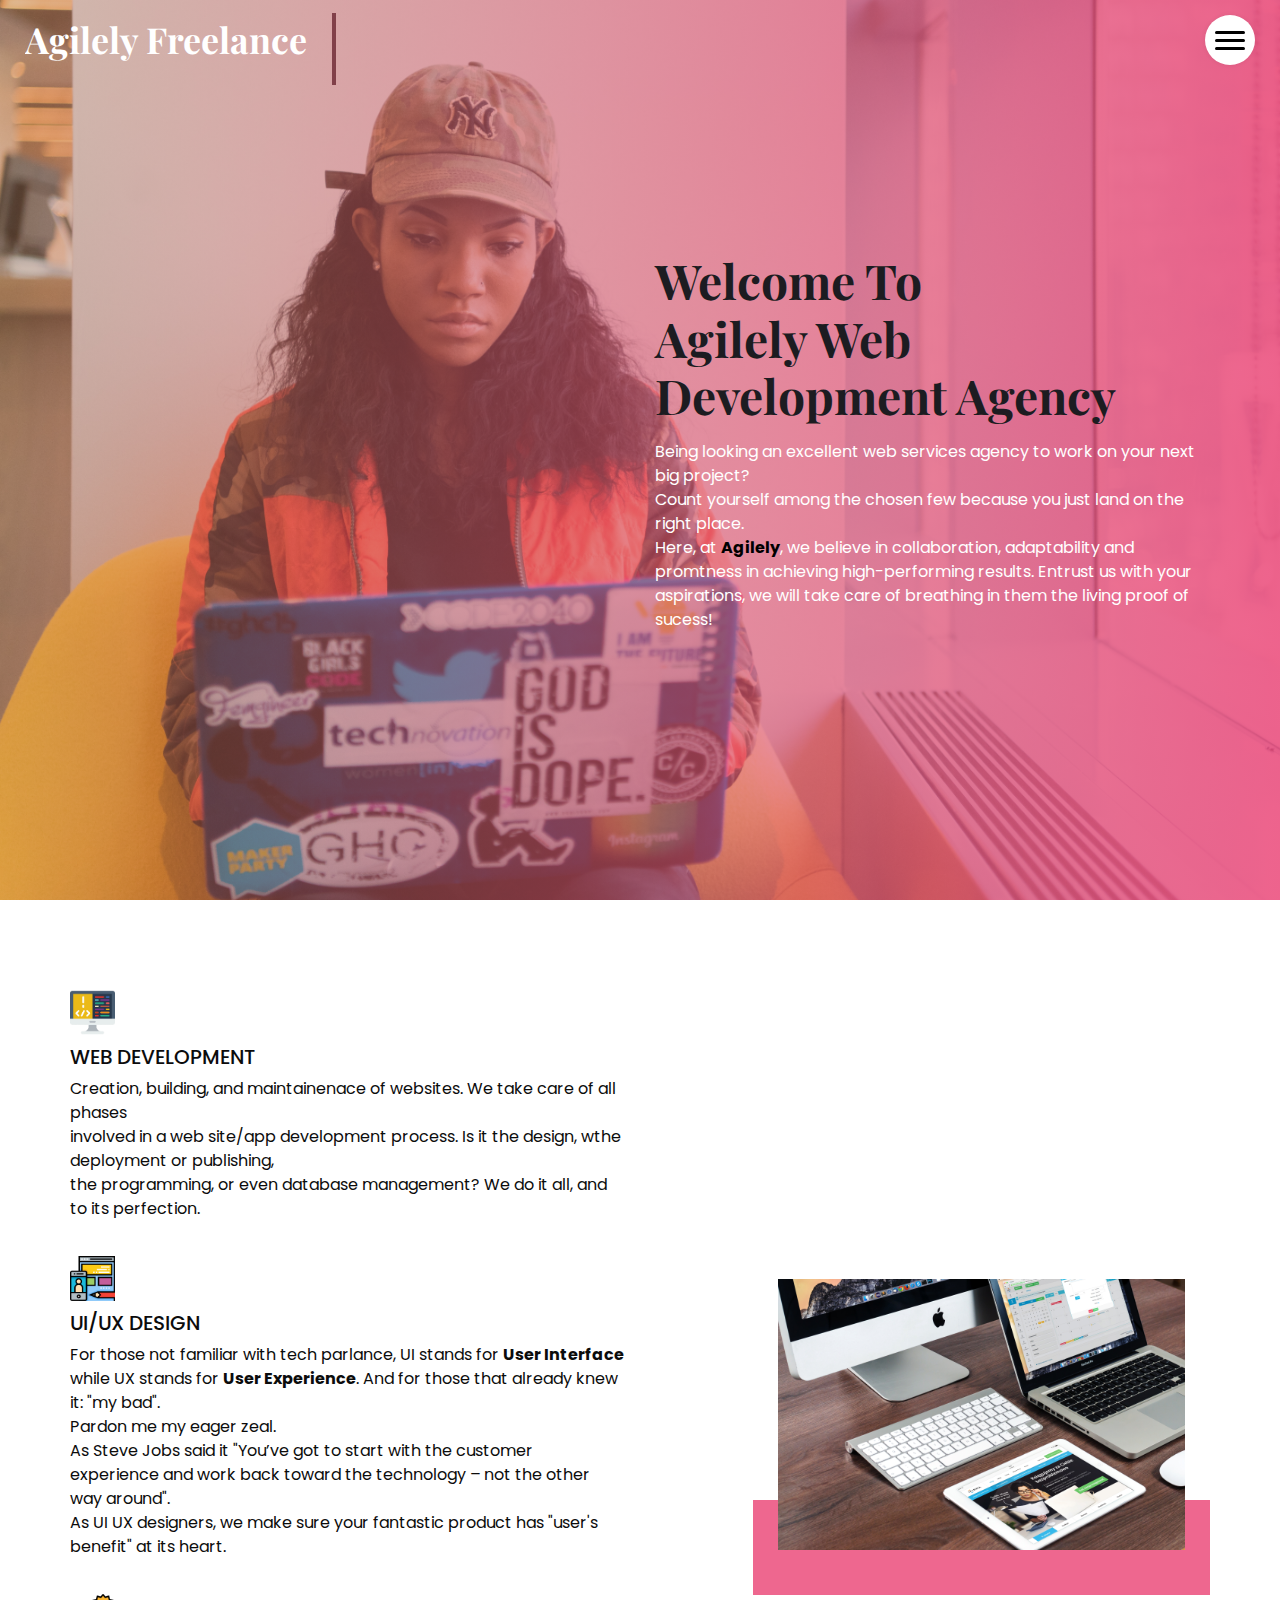
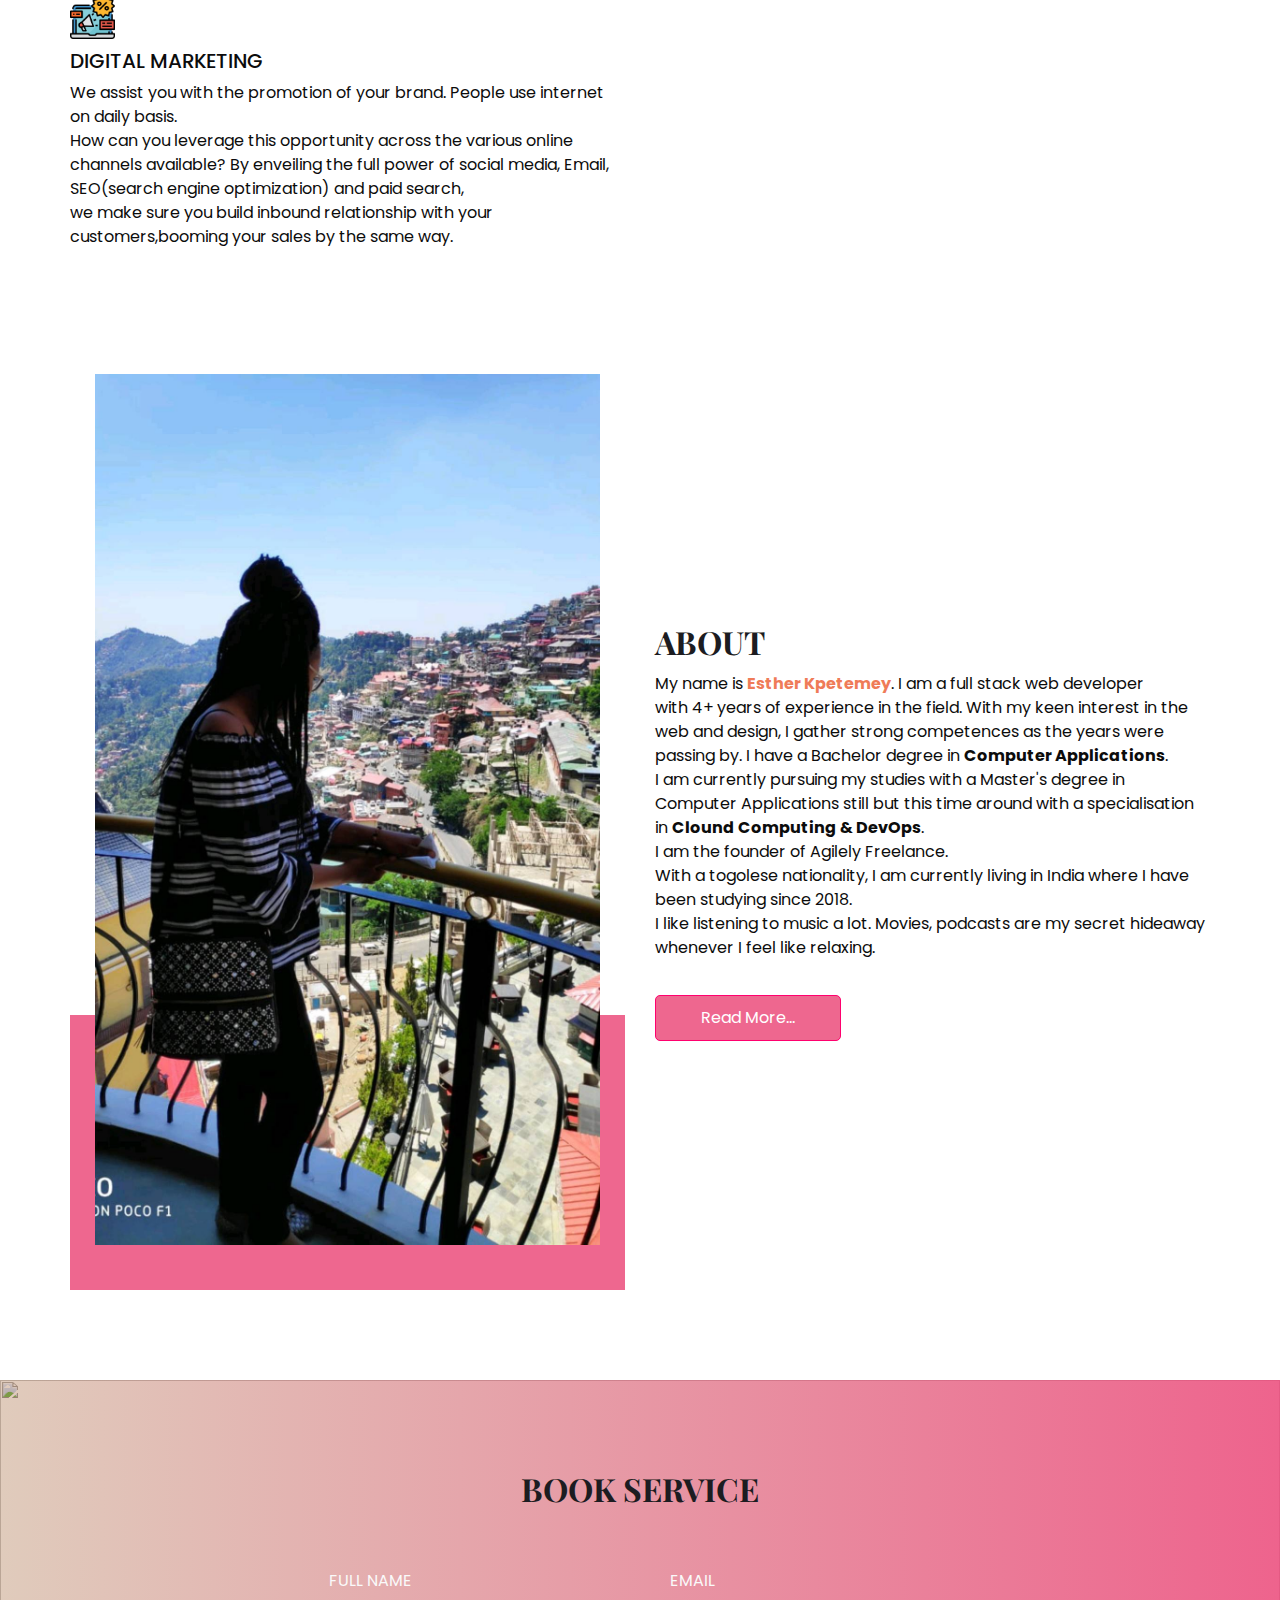
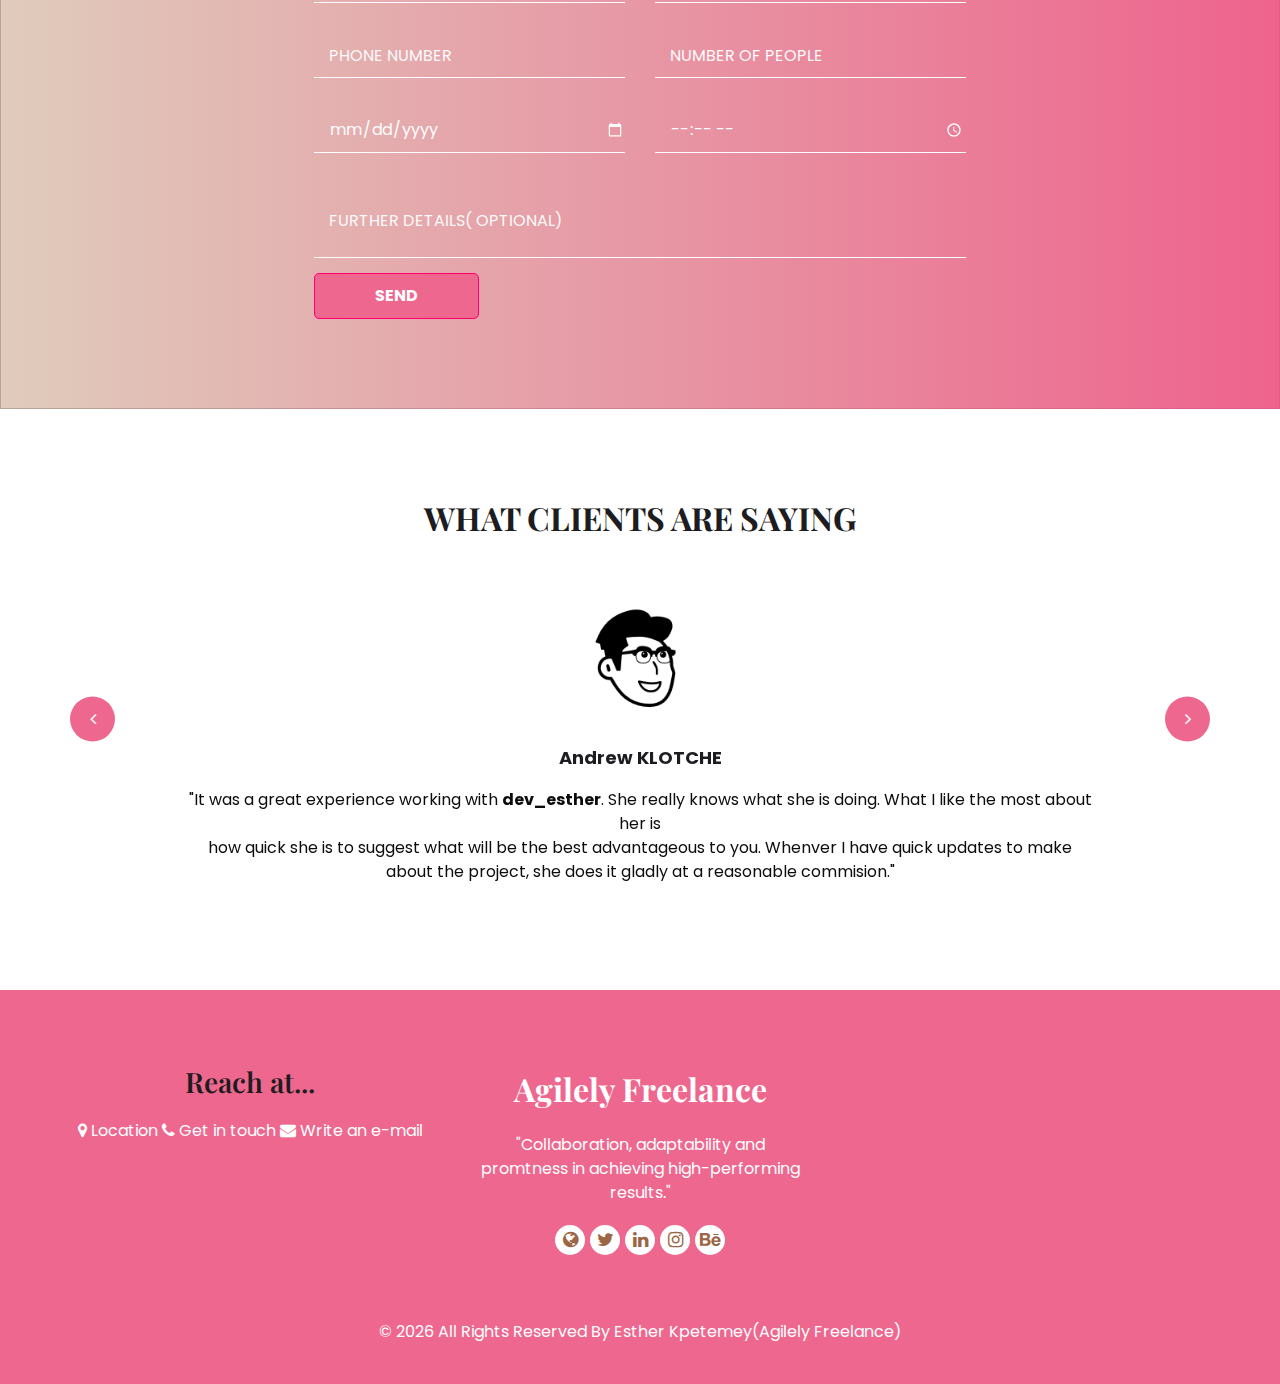
==== commit 60cbd3f8: "Updated avatars and client names" ====
--- a/index.html
+++ b/index.html
@@ -241,10 +241,10 @@
             <div class="carousel-item active">
               <div class="box">
                 <div class="img-box">
-                  <img src="images/client1.jpg" alt="Random Picture illustrating a client 1" />
+                  <img src="images/avatar-man-1.png" alt="Random Picture illustrating a client 1" />
                 </div>
                 <div class="detail-box">
-                  <h4>Bright KLOTCHE</h4>
+                  <h4>Andrew KLOTCHE</h4>
                   <p>
                     "It was a great experience working with <strong>dev_esther</strong>. She 
                     really knows what she is doing. What I like the most about her is <br>
@@ -258,10 +258,10 @@
             <div class="carousel-item">
               <div class="box">
                 <div class="img-box">
-                  <img src="images/client2.jpg" alt="Random Picture illustrating a client 2" />
+                  <img src="images/avatar-woman-2.png" alt="Avatar illustrating of a client 2" />
                 </div>
                 <div class="detail-box">
-                  <h4>Ashley KAIZER</h4>
+                  <h4>Adwoa MENSAH</h4>
                   <p>
                     "I worked with her……for the realization of my posters and labels and I would highly recommend her. <br>
                     When I order the design, she is my first choice to turn to, both for her and,
--- a/css/style-back-to-top.css
+++ b/css/style-back-to-top.css
@@ -3014,7 +3014,7 @@
   }
 }
 mark {
-  background-color: hsla(355, 90%, 61%, 0.2);
+  background-color: hsla(0, 1%, 16%, 0.2);
   background-color: hsla(
     var(--color-accent-h),
     var(--color-accent-s),
@@ -3108,7 +3108,7 @@
   box-shadow: 0 0 0 3px var(--color-shadow);
 }
 .form-control[aria-invalid="true"] {
-  border-color: hsl(355, 90%, 61%);
+  border-color: hsl(0, 0%, 13%);
   border-color: var(--color-error);
 }
 .form-control[aria-invalid="true"]:focus {
@@ -3135,14 +3135,14 @@
   --cd-color-1-h: 53;
   --cd-color-1-s: 29%;
   --cd-color-1-l: 95%;
-  --cd-color-2: hsl(330, 13%, 42%);
+  --cd-color-2: hsl(0, 2%, 11%);
   --cd-color-2-h: 330;
   --cd-color-2-s: 13%;
   --cd-color-2-l: 42%;
-  --cd-color-3: hsl(5, 76%, 62%);
-  --cd-color-3-h: 5;
-  --cd-color-3-s: 76%;
-  --cd-color-3-l: 62%;
+  --cd-color-3: hsl(354, 89%, 39%);
+  --cd-color-3-h: 354;
+  --cd-color-3-s: 89%;
+  --cd-color-3-l: 39%;
   --cd-back-to-top-size: 40px;
   --cd-back-to-top-margin: 20px;
   --font-primary: "Bitter", sans-serif;
@@ -3167,7 +3167,7 @@
   height: var(--cd-back-to-top-size);
   width: 40px;
   width: var(--cd-back-to-top-size);
-  box-shadow: 0 0 10px rgba(0, 0, 0, 0.05);
+  box-shadow: 0 0 10px rgba(221, 219, 219, 0.05);
   background: url(../images/cd-top-arrow.svg) no-repeat center 50%;
   background-color: hsla(0, 1%, 18%, 0.8);
   background-color: hsla(
@@ -3187,7 +3187,7 @@
   opacity: 1;
 }
 .js .cd-top--fade-out {
-  opacity: 0.5;
+  opacity: 0.8;
 }
 .js .cd-top:hover {
   background-color: hsl(0, 0%, 13%);
@@ -3195,7 +3195,7 @@
   opacity: 1;
 }
 body {
-  background-color: hsl(330, 13%, 42%);
+  background-color: hsl(0, 0%, 13%);
   background-color: var(--cd-color-2);
   -webkit-font-smoothing: antialiased;
   -moz-osx-font-smoothing: grayscale;
